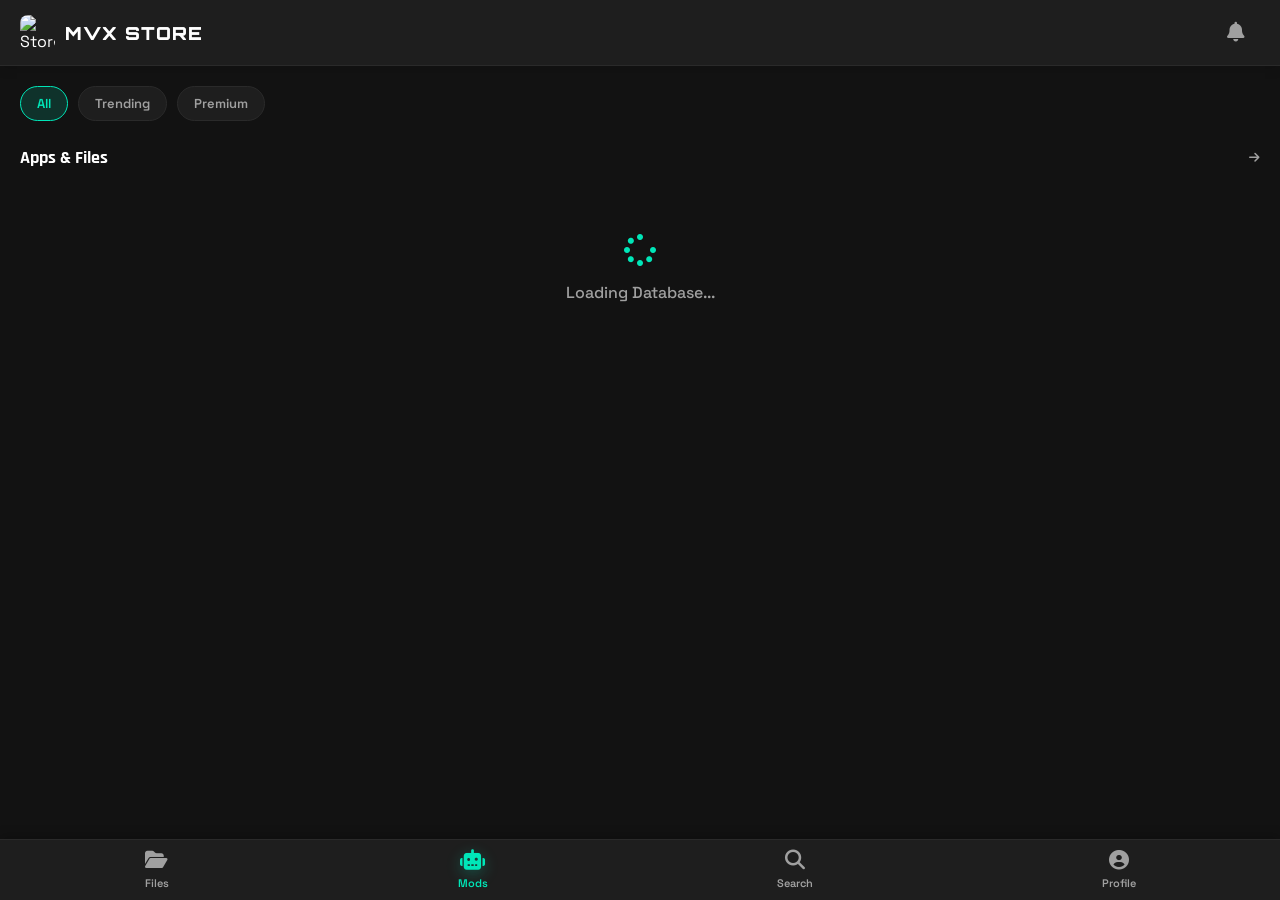
==== index.html @ f1c65c81 "Add files via upload" ====
<!DOCTYPE html>
<html lang="en" data-theme="dark">
<head>
    <meta charset="UTF-8">
    <meta name="viewport" content="width=device-width, initial-scale=1.0, maximum-scale=1.0, user-scalable=no">
    <meta name="theme-color" content="#121212">
    <title>MVX STORE | Play Store Edition V5.6</title>
    
    <link rel="preconnect" href="https://fonts.googleapis.com">
    <link rel="preconnect" href="https://fonts.gstatic.com" crossorigin>
    <link href="https://fonts.googleapis.com/css2?family=Orbitron:wght@500;700;900&family=Rajdhani:wght@500;600;700;800&family=Space+Grotesk:wght@400;500;600;700&display=swap" rel="stylesheet">
    <link rel="stylesheet" href="https://cdnjs.cloudflare.com/ajax/libs/font-awesome/6.4.2/css/all.min.css">
    
    <link rel="stylesheet" href="style.css">
    <style>
        .dashboard-tab {
            transition: all 0.3s ease;
        }
        .dashboard-tab:hover {
            background: rgba(0, 230, 184, 0.05) !important;
        }
        
        /* GMAIL STYLE LOGIN CARD */
        .google-login-card {
            display: flex;
            align-items: center;
            gap: 20px;
            background: var(--bg-surface);
            border: 1px solid var(--border-color);
            padding: 20px;
            border-radius: 16px;
            margin-bottom: 30px;
            cursor: pointer;
            transition: all 0.3s ease;
            box-shadow: 0 4px 15px rgba(0,0,0,0.2);
        }
        .google-login-card:hover {
            border-color: var(--primary);
            box-shadow: 0 5px 20px rgba(0, 230, 184, 0.15);
            transform: translateY(-2px);
        }
        .g-logo-container {
            width: 65px;
            height: 65px;
            background: #ffffff;
            border-radius: 50%;
            display: flex;
            justify-content: center;
            align-items: center;
            box-shadow: 0 4px 10px rgba(0,0,0,0.1);
            flex-shrink: 0;
        }
        .g-text-container {
            flex: 1;
        }
        .g-text-container h2 {
            font-family: 'Orbitron', sans-serif;
            font-size: 24px;
            color: #ffffff;
            margin-bottom: 5px;
            letter-spacing: 1px;
            font-weight: 800;
        }
        .g-text-container p {
            font-size: 13px;
            color: var(--text-secondary);
            font-family: 'Space Grotesk', sans-serif;
            font-weight: 500;
        }
        .g-arrow {
            color: var(--text-secondary);
            font-size: 18px;
            transition: color 0.3s;
        }
        .google-login-card:hover .g-arrow {
            color: var(--primary);
        }
    </style>
</head>
<body>

    <header class="play-top-nav" id="globalHeader">
        <div class="top-brand" onclick="switchTab('mod_app', document.getElementById('defaultTabBtn'))">
            <img src="https://via.placeholder.com/40/121212/00e6b8?text=MVX" alt="Store Logo" class="nav-logo" id="mainStoreLogo">
            <span class="brand-text" id="lblStoreTitle">MVX STORE</span>
        </div>
        <div class="top-actions">
            <div class="noti-icon-box" onclick="openNotificationCenter()">
                <i class="fas fa-bell noti-icon"></i>
                <div class="noti-badge" id="notiAlert"></div>
            </div>
            
            <div id="topAuthArea" style="display: flex; align-items: center;">
                <div id="topLoginBtn" onclick="window.location.href='login.html'" style="color: var(--primary); font-family: 'Orbitron', sans-serif; font-size: 13px; font-weight: 800; cursor: pointer; padding: 6px 12px; border: 1px solid var(--primary); border-radius: 8px; display: none;">LOGIN</div>
                
                <img src="" alt="User Profile" class="top-profile-pic" id="topProfileBtn" 
                     style="display: none;"
                     onclick="openMyUploadsIfAdmin()">
            </div>
        </div>
    </header>

    <main class="play-main-content" id="mainStoreFeed">
        
        <div class="play-categories">
            <button class="cat-chip active" id="btnCatAll" data-filter="all">All</button>
            <button class="cat-chip" id="btnCatTrending" data-filter="trending">Trending</button>
            <button class="cat-chip" id="btnCatPremium" data-filter="premium">Premium</button>
        </div>

        <h2 class="play-section-title" id="feedSectionTitle">Apps & Files <i class="fas fa-arrow-right" style="font-size:12px; color:var(--text-secondary);"></i></h2>
        
        <div class="play-app-grid" id="storeAppGrid">
            <div style="text-align:center; padding: 50px; grid-column: 1/-1;">
                <i class="fas fa-spinner fa-spin" style="font-size:32px; color:var(--primary);"></i>
                <p style="margin-top:15px; color:var(--text-secondary); font-weight:500;" id="lblLoadingStore">Loading Database...</p>
            </div>
        </div>
    </main>

    <main class="play-main-content" id="searchTabContent" style="display: none;">
        <h2 class="play-section-title" id="lblSearchTitle">Search</h2>
        <div style="position: relative; margin-bottom: 25px;">
            <input type="text" id="storeSearchInput" class="play-input" placeholder="Search apps, mods or tags..." style="padding-left: 50px; margin-bottom: 0;">
            <i class="fas fa-search" style="position: absolute; top: 18px; left: 20px; color: var(--text-secondary); font-size: 18px;"></i>
        </div>
        
        <div class="play-app-grid" id="searchResultGrid">
            <div style="text-align: center; padding: 40px; grid-column: 1/-1; color: var(--text-secondary);" id="lblSearchPrompt">
                <i class="fas fa-search-plus" style="font-size: 40px; margin-bottom: 15px; color: var(--border-color);"></i>
                <h3>Type any keyword to search</h3>
            </div>
        </div>
    </main>

    <main class="play-main-content" id="notificationTabContent" style="display: none;">
        <div class="play-section-title">
            <h2 id="lblNotiTitle"><i class="fas fa-bell" style="color: var(--primary);"></i> Notifications</h2>
            <button class="cat-chip" onclick="clearLocalNotifications()" style="padding: 5px 12px; font-size: 11px;" id="btnClearScreen">Clear</button>
        </div>
        <div class="noti-container" id="notificationInboxDisplay">
            <div class="noti-card">
                <div class="noti-header">
                    <span class="noti-title">System Alert</span>
                    <span class="noti-time">Just Now</span>
                </div>
                <p class="noti-msg">Notification box is empty.</p>
            </div>
        </div>
    </main>

    <main class="play-main-content" id="youTabContent" style="display: none;">
        
        <!-- LOGGED IN PROFILE VIEW -->
        <div class="you-header" id="loggedInProfileView" style="display: none; align-items: center; gap: 20px; padding: 20px; background: var(--bg-surface); border-radius: 16px; border: 1px solid var(--border-color); margin-bottom: 30px;">
            <div style="position: relative; display: inline-block; flex-shrink: 0;">
                <img src="" id="youTabAvatar" alt="User Avatar Image" style="width: 75px; height: 75px; border-radius: 50%; object-fit: cover; border: 2px solid var(--primary);">
                <!-- FIXED: Changed camera icon to plus icon -->
                <label for="directAvatarUpload" class="avatar-upload-label">
                    <i class="fas fa-plus" style="font-size: 14px;"></i>
                </label>
                <input type="file" id="directAvatarUpload" accept="image/*" style="display: none;">
            </div>
            <div class="you-info" style="flex: 1; overflow: hidden;">
                <h2 onclick="editUserNamePrompt()" style="cursor: pointer; display: flex; align-items: center; gap: 8px; font-family: 'Orbitron', sans-serif; font-size: 20px; margin-bottom: 4px;" title="Click to edit name">
                    <span id="youTabName" style="white-space: nowrap; overflow: hidden; text-overflow: ellipsis;">Loading...</span> 
                    <i class="fas fa-pen" style="font-size: 12px; color: var(--text-secondary);"></i>
                </h2>
                <p id="youTabEmail" style="font-size: 13px; color: var(--text-dim); font-family: monospace;"></p>
                <p id="directAvatarStatus" style="font-size: 11px; color: var(--warning); margin-top: 4px; display: none; font-weight: bold;"></p>
            </div>
        </div>

        <!-- GMAIL STYLE LOGGED OUT VIEW -->
        <div class="google-login-card" id="loggedOutLoginView" onclick="window.location.href='login.html'">
            <div class="g-logo-container">
                <svg viewBox="0 0 24 24" width="32" height="32" xmlns="http://www.w3.org/2000/svg">
                    <path fill="#4285F4" d="M22.56 12.25c0-.78-.07-1.53-.2-2.25H12v4.26h5.92c-.26 1.37-1.04 2.53-2.21 3.31v2.77h3.57c2.08-1.92 3.28-4.74 3.28-8.09z"/>
                    <path fill="#34A853" d="M12 23c2.97 0 5.46-.98 7.28-2.66l-3.57-2.77c-.98.66-2.23 1.06-3.71 1.06-2.86 0-5.29-1.93-6.16-4.53H2.18v2.84C3.99 20.53 7.7 23 12 23z"/>
                    <path fill="#FBBC05" d="M5.84 14.09c-.22-.66-.35-1.36-.35-2.09s.13-1.43.35-2.09V7.07H2.18C1.43 8.55 1 10.22 1 12s.43 3.45 1.18 4.93l2.85-2.22.81-.62z"/>
                    <path fill="#EA4335" d="M12 5.38c1.62 0 3.06.56 4.21 1.64l3.15-3.15C17.45 2.09 14.97 1 12 1 7.7 1 3.99 3.47 2.18 7.07l3.66 2.84c.87-2.6 3.3-4.53 6.16-4.53z"/>
                </svg>
            </div>
            <div class="g-text-container">
                <h2>LOGIN</h2>
                <p>Sign in to access profile</p>
            </div>
            <i class="fas fa-chevron-right g-arrow"></i>
        </div>

        <!-- REDEEM BOX (Visible for ALL logged-in users) -->
        <div class="redeem-box" id="redeemBoxSection" style="max-width: 350px; margin: 0 auto 25px auto; padding: 15px; border-radius: 12px; display: none;">
            <h4 id="lblClaimTitle" style="font-size: 15px; margin-bottom: 12px;"><i class="fas fa-gift" style="color: var(--primary);"></i> Redeem Code</h4>
            <div style="display: flex; gap: 8px;">
                <input type="text" id="redeemInputCode" class="play-input" placeholder="Enter Code" style="margin-bottom:0; text-transform:uppercase; font-family:monospace; font-size:14px; font-weight:bold; letter-spacing:1px; padding: 10px;">
                <button class="play-btn" style="width: 90px; padding: 10px; font-size: 13px;" onclick="executeRedeemProtocol()" id="btnClaimCode">CLAIM</button>
            </div>
            <p id="redeemStatusMsg" style="font-size:11px; font-weight:600; margin-top:8px; color:var(--primary);"></p>
        </div>

        <div class="you-menu-list">
            
            <!-- ADMIN PANEL -->
            <div class="you-menu-item" id="menuAdminPanelItem" style="display: none;" onclick="window.location.href='admin.html'">
                <i class="fas fa-user-shield" style="color: var(--danger);"></i>
                <span style="color: var(--danger); font-weight: 700;">Admin Panel</span>
                <i class="fas fa-chevron-right arrow"></i>
            </div>

            <!-- PUBLISH APP -->
            <div class="you-menu-item" id="menuPublishItem" onclick="openUploadModal()" style="display: none;">
                <i class="fas fa-cloud-upload-alt" style="color: var(--primary);"></i>
                <span id="lblUploadApp">Upload App</span>
                <i class="fas fa-chevron-right arrow"></i>
            </div>
            
            <div class="you-menu-item" onclick="document.getElementById('languageSelectModal').classList.add('active')">
                <i class="fas fa-language" style="color: #00ff88;"></i>
                <span>Language: <strong id="currentLanguageLabel" style="color: var(--primary);">English</strong></span>
                <i class="fas fa-chevron-right arrow"></i>
            </div>

            <div class="you-menu-item" id="themeToggleBtn">
                <i class="fas fa-paint-brush" style="color: var(--warning);"></i>
                <span>Theme: <strong id="currentThemeLabel" style="color: var(--primary);">Dark Mode</strong></span>
                <i class="fas fa-exchange-alt arrow" style="font-size:14px;"></i>
            </div>
            
            <!-- COIN BALANCE -->
            <div class="you-menu-item" id="menuCoinItem" style="display: none;">
                <i class="fas fa-wallet" style="color: #ffd700;"></i>
                <span id="lblCoinBalance">Coin Balance</span>
                <span style="margin-left:auto; margin-right:15px; font-weight:900; color:#ffd700; font-size:16px;" id="navCoinDisplay">0</span>
            </div>
            
            <!-- SIGN OUT -->
            <div class="you-menu-item" id="menuSignOutItem" style="color: var(--danger); display: none;" onclick="secureLogout()">
                <i class="fas fa-sign-out-alt"></i>
                <span id="lblSignOut">Logout</span>
            </div>
        </div>
    </main>

    <nav class="play-bottom-nav">
        <div class="nav-item" onclick="switchTab('files', this)">
            <i class="fas fa-folder-open"></i>
            <span id="navFiles">Files</span>
        </div>
        <div class="nav-item active" id="defaultTabBtn" onclick="switchTab('mod_app', this)">
            <i class="fas fa-robot"></i>
            <span id="navModApp">Mods</span>
        </div>
        <div class="nav-item" onclick="switchTab('search', this)">
            <i class="fas fa-search"></i>
            <span id="navSearch">Search</span>
        </div>
        <div class="nav-item" onclick="switchTab('you', this)">
            <i class="fas fa-user-circle"></i>
            <span id="navYou">Profile</span>
        </div>
    </nav>

    <div class="modal-overlay" id="languageSelectModal">
        <div class="play-modal">
            <div class="modal-header">
                <h3><i class="fas fa-globe" style="color:var(--primary);"></i> Language</h3>
                <i class="fas fa-times close-modal" onclick="document.getElementById('languageSelectModal').classList.remove('active')"></i>
            </div>
            <div class="modal-body">
                <select id="sysLanguageSelector" class="play-input" onchange="changeSystemLanguage(this.value)">
                    <option value="en">English (Default)</option>
                    <option value="bn">বাংলা (Bengali)</option>
                    <option value="es">Español (Spanish)</option>
                    <option value="hi">हिन्दी (Hindi)</option>
                    <option value="ar">العربية (Arabic)</option>
                </select>
            </div>
        </div>
    </div>

    <!-- MY UPLOADS MODAL -->
    <div class="modal-overlay" id="myUploadsModal">
        <div class="play-modal" style="max-width: 600px; width: 95%;">
            <div class="modal-header">
                <h3><i class="fas fa-cloud-upload-alt" style="color:var(--primary);"></i> My Uploads</h3>
                <i class="fas fa-times close-modal" onclick="document.getElementById('myUploadsModal').classList.remove('active')"></i>
            </div>
            <div class="modal-body" style="padding: 20px; max-height: 60vh; overflow-y: auto;">
                <div id="myUploadsContainer">
                    <div style="text-align:center; padding: 30px; color:var(--text-secondary);">
                        <i class="fas fa-spinner fa-spin" style="font-size:24px; color:var(--primary);"></i>
                        <p style="margin-top:10px;">Loading uploads...</p>
                    </div>
                </div>
            </div>
        </div>
    </div>

    <!-- UPDATE APPLICATION MODAL -->
    <div class="modal-overlay" id="userAppEditModal">
        <div class="play-modal" style="max-width: 550px;">
            <div class="modal-header">
                <h3><i class="fas fa-edit" style="color:var(--warning);"></i> Edit App</h3>
                <i class="fas fa-times close-modal" onclick="closeUserAppEditModal()"></i>
            </div>
            <div class="modal-body">
                <input type="hidden" id="euAppId">
                <input type="hidden" id="euAppStatus">
                
                <label class="modal-label">App Title</label>
                <input type="text" id="euName" class="play-input">
                
                <div style="display:grid; grid-template-columns: 1fr 1fr; gap:15px;">
                    <div>
                        <label class="modal-label">Version</label>
                        <input type="text" id="euVer" class="play-input">
                    </div>
                    <div>
                        <label class="modal-label">Size</label>
                        <input type="text" id="euSize" class="play-input">
                    </div>
                </div>

                <label class="modal-label">Download Link</label>
                <input type="text" id="euMainLink" class="play-input">

                <label class="modal-label">Description</label>
                <textarea id="euDescription" class="play-input" style="min-height:80px; resize:vertical;"></textarea>
                
                <button class="play-btn" style="background:var(--warning); color:#000;" onclick="submitUserAppUpdate()">SAVE</button>
            </div>
        </div>
    </div>

    <script src="https://www.gstatic.com/firebasejs/8.10.1/firebase-app.js"></script>
    <script src="https://www.gstatic.com/firebasejs/8.10.1/firebase-auth.js"></script>
    <script src="https://www.gstatic.com/firebasejs/8.10.1/firebase-database.js"></script>
    
    <script src="firebase-config.js"></script>
    <script src="main.js"></script>
    <script src="store-logic.js"></script>

    <script>
        document.addEventListener('DOMContentLoaded', () => {
            if(typeof firebase !== 'undefined') {
                firebase.auth().onAuthStateChanged((user) => {
                    const loggedInView = document.getElementById('loggedInProfileView');
                    const loggedOutView = document.getElementById('loggedOutLoginView');
                    if (user) {
                        if(loggedInView) loggedInView.style.display = 'flex';
                        if(loggedOutView) loggedOutView.style.display = 'none';
                    } else {
                        if(loggedInView) loggedInView.style.display = 'none';
                        if(loggedOutView) loggedOutView.style.display = 'flex';
                    }
                });
            }
        });

        function switchTab(tabName, element) {
            document.querySelectorAll('.play-bottom-nav .nav-item').forEach(el => el.classList.remove('active'));
            if(element) element.classList.add('active');

            const feedSection = document.getElementById('mainStoreFeed');
            const searchSection = document.getElementById('searchTabContent');
            const notificationSection = document.getElementById('notificationTabContent');
            const youSection = document.getElementById('youTabContent');

            feedSection.style.display = 'none';
            searchSection.style.display = 'none';
            notificationSection.style.display = 'none';
            youSection.style.display = 'none';

            if(tabName === 'files') {
                feedSection.style.display = 'block';
                if(typeof window.loadStoreFeed === 'function') window.loadStoreFeed('all', 'files');
            } else if (tabName === 'mod_app') {
                feedSection.style.display = 'block';
                if(typeof window.loadStoreFeed === 'function') window.loadStoreFeed('all', 'mod_app');
            } else if (tabName === 'search') {
                searchSection.style.display = 'block';
            } else if (tabName === 'you') {
                youSection.style.display = 'block';
            }
        }

        function openNotificationCenter() {
            switchTab('none', null);
            document.querySelectorAll('.play-bottom-nav .nav-item').forEach(el => el.classList.remove('active'));
            document.getElementById('notificationTabContent').style.display = 'block';
            const badge = document.getElementById('notiAlert');
            if(badge) badge.style.display = 'none';
        }

        function openMyUploadsModal() {
            document.getElementById('myUploadsModal').classList.add('active');
            if(typeof window.fetchMyUploadedApps === 'function') window.fetchMyUploadedApps();
        }

        function closeUserAppEditModal() {
            document.getElementById('userAppEditModal').classList.remove('active');
        }
    </script>
</body>
</html>
---- style.css ----
/* ==========================================================================
   MVX STORE V5.6 - MASTER STYLESHEET (NO DESIGN OVERRIDES, ONLY ADDITIONS)
   ========================================================================== */

:root {
    /* DARK THEME (DEFAULT PLAY STORE EDITION) */
    --bg-base: #121212;
    --bg-surface: #1e1e1e;
    --primary: #00e6b8;
    --primary-dim: rgba(0, 230, 184, 0.15);
    --primary-shadow: 0 4px 15px rgba(0, 230, 184, 0.3);
    --text-primary: #ffffff;
    --text-secondary: #a0a0a0;
    --border-color: #2a2a2a;
    --danger: #ff5252;
    --warning: #ffd700;
    --success: #00e676;
    --free-color: #00c853;
    --paid-color: #ff9100;
    
    /* PREMIUM FONTS */
    --font-tech: 'Orbitron', sans-serif;
    --font-header: 'Rajdhani', sans-serif;
    --font-body: 'Space Grotesk', sans-serif;
}

/* LIGHT THEME PROTOCOL (PREMIUM FIXED) */
[data-theme="light"] {
    --bg-base: #f0f2f5;
    --bg-surface: #ffffff;
    --primary: #00b894;
    --primary-dim: rgba(0, 184, 148, 0.1);
    --primary-shadow: 0 4px 15px rgba(0, 184, 148, 0.2);
    --text-primary: #2d3436;
    --text-secondary: #636e72;
    --border-color: #dfe6e9;
    --danger: #d63031;
    --warning: #f39c12;
    --success: #00b894;
    --free-color: #00b894;
    --paid-color: #e17055;
}

* {
    margin: 0;
    padding: 0;
    box-sizing: border-box;
    font-family: var(--font-body);
    -webkit-tap-highlight-color: transparent;
}

body {
    background-color: var(--bg-base);
    color: var(--text-primary);
    padding-bottom: 70px;
    overflow-x: hidden;
}

/* ==================== 1. TOP HEADER NAVIGATION ==================== */
.play-top-nav {
    display: flex;
    justify-content: space-between;
    align-items: center;
    padding: 15px 20px;
    background: var(--bg-surface);
    border-bottom: 1px solid var(--border-color);
    position: sticky;
    top: 0;
    z-index: 100;
    box-shadow: 0 4px 10px rgba(0,0,0,0.1);
}
.top-brand {
    display: flex;
    align-items: center;
    gap: 10px;
    cursor: pointer;
}
.nav-logo {
    width: 35px;
    height: 35px;
    border-radius: 8px;
    object-fit: cover;
}
.brand-text {
    font-family: var(--font-tech);
    font-size: 18px;
    font-weight: 900;
    color: var(--text-primary);
    letter-spacing: 1px;
}
.top-actions {
    display: flex;
    align-items: center;
    gap: 15px;
}
.noti-icon-box {
    position: relative;
    cursor: pointer;
}
.noti-icon {
    font-size: 20px;
    color: var(--text-secondary);
    transition: color 0.2s;
}
.noti-icon:hover { color: var(--primary); }
.noti-badge {
    position: absolute;
    top: -2px;
    right: -2px;
    width: 10px;
    height: 10px;
    background: var(--danger);
    border-radius: 50%;
    display: none;
}
.top-profile-pic {
    width: 35px;
    height: 35px;
    border-radius: 50%;
    object-fit: cover;
    border: 2px solid var(--primary);
    cursor: pointer;
    transition: transform 0.2s;
}
.top-profile-pic:active {
    transform: scale(0.9);
}

/* ==================== 2. MAIN LAYOUT & CATEGORIES ==================== */
.play-main-content {
    padding: 20px;
    animation: fadeIn 0.4s ease-out;
}
@keyframes fadeIn {
    from { opacity: 0; transform: translateY(10px); }
    to { opacity: 1; transform: translateY(0); }
}

.play-categories {
    display: flex;
    gap: 10px;
    overflow-x: auto;
    padding-bottom: 10px;
    margin-bottom: 15px;
}
.play-categories::-webkit-scrollbar { display: none; }
.cat-chip {
    background: var(--bg-surface);
    border: 1px solid var(--border-color);
    color: var(--text-secondary);
    padding: 8px 16px;
    border-radius: 20px;
    font-size: 13px;
    font-weight: 600;
    cursor: pointer;
    white-space: nowrap;
    transition: all 0.3s;
}
.cat-chip.active {
    background: var(--primary-dim);
    color: var(--primary);
    border-color: var(--primary);
}

.play-section-title {
    font-family: var(--font-header);
    font-size: 18px;
    font-weight: 700;
    color: var(--text-primary);
    margin-bottom: 15px;
    display: flex;
    justify-content: space-between;
    align-items: center;
}

/* ==================== 3. APP CARDS (LIST VIEW) ==================== */
.play-app-grid {
    display: grid;
    grid-template-columns: 1fr;
    gap: 15px;
}
.app-card {
    background: var(--bg-surface);
    border: 1px solid var(--border-color);
    border-radius: 16px;
    padding: 15px;
    display: flex;
    align-items: center;
    gap: 15px;
    position: relative;
    cursor: pointer;
    transition: transform 0.2s, border-color 0.2s;
}
.app-card:hover {
    border-color: var(--primary);
    transform: translateY(-2px);
}
.app-icon-large {
    width: 65px;
    height: 65px;
    border-radius: 14px;
    object-fit: cover;
    border: 1px solid var(--border-color);
    flex-shrink: 0;
}
.app-info-list {
    flex: 1;
    display: flex;
    flex-direction: column;
    justify-content: center;
}
.app-title-list {
    font-family: var(--font-header);
    font-size: 17px;
    font-weight: 700;
    color: var(--text-primary);
    margin-bottom: 4px;
    white-space: normal;
    overflow: visible;
    text-overflow: unset;
    line-height: 1.3;
}
.app-dev-list {
    font-size: 12px;
    color: var(--text-secondary);
    margin-bottom: 6px;
}
.app-meta-list {
    font-size: 11px;
    color: var(--text-secondary);
    display: flex;
    gap: 15px;
    font-weight: 600;
}
.badge {
    position: absolute;
    top: -10px;
    right: 15px;
    padding: 4px 10px;
    border-radius: 6px;
    font-size: 10px;
    font-weight: 800;
    letter-spacing: 0.5px;
    box-shadow: 0 4px 10px rgba(0,0,0,0.3);
}
.badge-free { background: var(--free-color); color: #000; }
.badge-paid { background: var(--paid-color); color: #000; }

/* ==================== 4. BOTTOM NAVIGATION ==================== */
.play-bottom-nav {
    position: fixed;
    bottom: 0;
    left: 0;
    width: 100%;
    background: var(--bg-surface);
    border-top: 1px solid var(--border-color);
    display: flex;
    justify-content: space-around;
    padding: 10px 0;
    z-index: 100;
    box-shadow: 0 -4px 10px rgba(0,0,0,0.2);
}
.nav-item {
    display: flex;
    flex-direction: column;
    align-items: center;
    gap: 4px;
    color: var(--text-secondary);
    font-size: 11px;
    font-weight: 600;
    cursor: pointer;
    transition: color 0.3s;
}
.nav-item i { font-size: 20px; margin-bottom: 2px; }
.nav-item.active { color: var(--primary); }
.nav-item.active i { text-shadow: var(--primary-shadow); }

/* ==================== 5. FORMS, INPUTS & BUTTONS ==================== */
.play-input {
    width: 100%;
    background: rgba(0, 0, 0, 0.2);
    border: 1px solid var(--border-color);
    color: var(--text-primary);
    padding: 14px 15px;
    border-radius: 12px;
    font-size: 14px;
    outline: none;
    transition: border-color 0.3s;
    margin-bottom: 15px;
}
.play-input:focus { border-color: var(--primary); }
.modal-label {
    display: block;
    font-size: 12px;
    color: var(--text-secondary);
    margin-bottom: 6px;
    font-weight: 600;
}
.play-btn {
    width: 100%;
    background: var(--primary);
    color: #000;
    border: none;
    padding: 15px;
    border-radius: 12px;
    font-family: var(--font-header);
    font-size: 16px;
    font-weight: 800;
    letter-spacing: 1px;
    cursor: pointer;
    transition: transform 0.2s, box-shadow 0.2s;
}
.play-btn:active { transform: scale(0.98); }

/* ==================== 6. MODALS & POPUPS ==================== */
.modal-overlay {
    position: fixed;
    top: 0;
    left: 0;
    width: 100%;
    height: 100%;
    background: rgba(0, 0, 0, 0.8);
    backdrop-filter: blur(5px);
    display: flex;
    justify-content: center;
    align-items: center;
    z-index: 2000;
    opacity: 0;
    visibility: hidden;
    transition: all 0.3s ease;
}
.modal-overlay.active { opacity: 1; visibility: visible; }
.play-modal {
    background: var(--bg-surface);
    width: 90%;
    max-width: 400px;
    border-radius: 20px;
    border: 1px solid var(--border-color);
    box-shadow: 0 10px 40px rgba(0,0,0,0.5);
    transform: scale(0.9);
    transition: transform 0.3s cubic-bezier(0.4, 0, 0.2, 1);
    max-height: 90vh;
    overflow-y: auto;
}
.modal-overlay.active .play-modal { transform: scale(1); }
.modal-header {
    padding: 20px;
    border-bottom: 1px solid var(--border-color);
    display: flex;
    justify-content: space-between;
    align-items: center;
    position: sticky;
    top: 0;
    background: var(--bg-surface);
    z-index: 10;
}
.modal-header h3 { font-family: var(--font-header); font-size: 18px; display:flex; align-items:center; gap:8px; }
.close-modal { font-size: 22px; color: var(--text-secondary); cursor: pointer; transition: color 0.2s; }
.close-modal:hover { color: var(--danger); }
.modal-body { padding: 20px; }

/* ==================== 7. TAGS SYSTEM ==================== */
.tags-container {
    display: flex;
    flex-wrap: wrap;
    gap: 8px;
    background: rgba(0,0,0,0.2);
    border: 1px solid var(--border-color);
    padding: 10px;
    border-radius: 12px;
    margin-bottom: 15px;
    min-height: 50px;
}
.tag-chip {
    background: var(--primary-dim);
    color: var(--primary);
    border: 1px solid var(--primary);
    padding: 4px 10px;
    border-radius: 6px;
    font-size: 11px;
    display: flex;
    align-items: center;
    gap: 5px;
}
.tag-chip i { cursor: pointer; }
.tag-input-field {
    border: none;
    background: transparent;
    color: var(--text-primary);
    outline: none;
    flex: 1;
    min-width: 100px;
    font-size: 13px;
}

/* ==================== 8. PROFILE & SETTINGS TAB ==================== */
.you-header {
    display: flex;
    align-items: center;
    gap: 20px;
    margin-bottom: 30px;
    padding: 20px;
    background: var(--bg-surface);
    border-radius: 16px;
    border: 1px solid var(--border-color);
}
.you-header img {
    width: 70px;
    height: 70px;
    border-radius: 50%;
    object-fit: cover;
    border: 2px solid var(--primary);
}
.you-info h2 { font-family: var(--font-header); font-size: 22px; margin-bottom: 2px; }
.you-info p { font-size: 13px; color: var(--text-secondary); margin-bottom: 8px; }
.follow-stats { display: flex; gap: 15px; font-size: 12px; color: var(--primary); font-weight: 600; }

.you-menu-list {
    background: var(--bg-surface);
    border-radius: 16px;
    border: 1px solid var(--border-color);
    overflow: hidden;
}
.you-menu-item {
    display: flex;
    align-items: center;
    padding: 18px 20px;
    border-bottom: 1px solid var(--border-color);
    cursor: pointer;
    transition: background 0.2s;
    font-weight: 600;
    font-size: 14px;
}
.you-menu-item:hover { background: rgba(0,0,0,0.05); }
.you-menu-item:last-child { border-bottom: none; }
.you-menu-item i:first-child { width: 30px; font-size: 18px; text-align: center; margin-right: 10px; }
.you-menu-item .arrow { margin-left: auto; color: var(--text-secondary); font-size: 12px; }

/* ==================== 9. NOTIFICATIONS ==================== */
.noti-container { display: flex; flex-direction: column; gap: 12px; }
.noti-card {
    background: var(--bg-surface);
    border-left: 3px solid var(--primary);
    padding: 15px;
    border-radius: 10px;
    border-top: 1px solid var(--border-color);
    border-right: 1px solid var(--border-color);
    border-bottom: 1px solid var(--border-color);
}
.system-alert { border-left-color: var(--danger); }
.noti-header { display: flex; justify-content: space-between; margin-bottom: 8px; }
.noti-title { font-weight: 700; font-size: 14px; color: var(--text-primary); }
.noti-time { font-size: 10px; color: var(--text-secondary); }
.noti-msg { font-size: 12px; color: var(--text-secondary); line-height: 1.5; }

/* ==================== 10. GALLERY & SCREENSHOTS ==================== */
.screenshot-preview-container {
    display: flex; gap: 10px; overflow-x: auto; padding-bottom: 5px; margin-bottom: 10px;
}
.sc-preview-thumb { width: 60px; height: 100px; object-fit: cover; border-radius: 8px; border: 1px solid var(--primary); }

.screenshot-gallery { display: flex; gap: 15px; overflow-x: auto; padding-bottom: 15px; margin-bottom: 25px; }
.screenshot-gallery::-webkit-scrollbar { display: none; }
.screenshot-img {
    width: 140px; height: 250px; object-fit: cover; border-radius: 12px;
    border: 1px solid var(--border-color); cursor: pointer; transition: transform 0.2s; flex-shrink: 0;
}
.screenshot-img:hover { transform: scale(1.02); border-color: var(--primary); }

/* ==================== 11. DETAILS PAGE DROPDOWN ==================== */
.three-dot-container { position: relative; }
.three-dot-btn { background: none; border: none; color: var(--text-primary); font-size: 20px; cursor: pointer; padding: 10px; }
.dropdown-menu {
    position: absolute; right: 0; top: 100%; background: var(--bg-surface);
    border: 1px solid var(--border-color); border-radius: 10px; width: 160px;
    box-shadow: 0 5px 15px rgba(0,0,0,0.5); display: none; z-index: 50; overflow: hidden;
}
.dropdown-menu.show { display: block; animation: fadeIn 0.2s; }
.dropdown-item {
    padding: 12px 15px; font-size: 13px; color: var(--text-primary);
    cursor: pointer; display: flex; align-items: center; gap: 10px; font-weight: 600;
}
.dropdown-item:hover { background: rgba(0,0,0,0.05); }
.dropdown-item.report-btn { color: var(--danger); border-top: 1px solid var(--border-color); }

/* ==================== 12. RATING DISTRIBUTION & INTERACTIVE STARS ==================== */
.rating-interactive { cursor: pointer; transition: color 0.2s; }
.rating-interactive:hover { color: var(--primary); }

.rating-details-wrapper {
    background: var(--bg-surface);
    border: 1px solid var(--border-color);
    padding: 20px;
    border-radius: 16px;
    margin-top: -10px;
    margin-bottom: 25px;
    display: none; 
    animation: fadeIn 0.3s ease-out;
}
.rating-row { display: flex; align-items: center; gap: 12px; margin-bottom: 10px; }
.rating-row:last-child { margin-bottom: 0; }
.rating-star-lbl { font-size: 13px; color: var(--text-secondary); width: 45px; display: flex; align-items: center; gap: 5px; font-weight: 700; }
.rating-bar-bg { flex: 1; height: 10px; background: rgba(0, 0, 0, 0.05); border-radius: 10px; overflow: hidden; }
.rating-bar-fill { height: 100%; background: var(--primary); border-radius: 10px; transition: width 0.5s ease-out; }

.user-rating-input-zone {
    background: var(--bg-surface);
    border: 1px solid var(--border-color);
    padding: 20px;
    border-radius: 16px;
    margin-bottom: 25px;
    text-align: center;
}
.user-rating-input-zone h4 {
    font-family: var(--font-header);
    margin-bottom: 15px;
    font-size: 18px;
    color: var(--text-primary);
}
.rating-stars-input-container {
    display: flex;
    justify-content: center;
    gap: 10px;
    font-size: 30px;
    color: rgba(0,0,0,0.1);
    cursor: pointer;
}
.rating-stars-input-container i { transition: color 0.2s, transform 0.2s; }
.rating-stars-input-container i:hover { transform: scale(1.2); }
.rating-stars-input-container i.active { color: var(--warning); text-shadow: 0 0 10px rgba(255,215,0,0.4); }
.rating-confirm-btn {
    background: var(--primary);
    color: #000;
    border: none;
    padding: 10px 25px;
    border-radius: 10px;
    font-family: var(--font-header);
    font-weight: 800;
    font-size: 15px;
    margin-top: 20px;
    cursor: pointer;
    display: none;
    transition: transform 0.2s;
}
.rating-confirm-btn:active { transform: scale(0.95); }

/* ==================== 13. V5.6 PROFILE ENHANCEMENTS & NOTIFICATION EXTRAS ==================== */
.profile-edit-name {
    cursor: pointer;
    display: flex;
    align-items: center;
    gap: 8px;
    transition: color 0.2s;
}
.profile-edit-name:hover {
    color: var(--primary);
}
.avatar-upload-label {
    position: absolute;
    bottom: 0;
    right: -5px;
    background: var(--bg-surface);
    border: 2px solid var(--border-color);
    border-radius: 50%;
    width: 28px;
    height: 28px;
    display: flex;
    justify-content: center;
    align-items: center;
    cursor: pointer;
    color: var(--primary);
    box-shadow: 0 2px 10px rgba(0,0,0,0.5);
    transition: all 0.3s;
}
.avatar-upload-label:hover {
    background: var(--primary);
    color: #000;
    transform: scale(1.1);
}

/* --- ADDED FOR NEW UPLOAD PLUS BUTTON & LINK BUTTON --- */
.upload-plus-box {
    width: 70px;
    height: 70px;
    border-radius: 12px;
    border: 2px dashed var(--border-color);
    display: flex;
    justify-content: center;
    align-items: center;
    cursor: pointer;
    font-size: 24px;
    color: var(--text-secondary);
    background: rgba(0,0,0,0.02);
    transition: 0.3s;
}
.upload-plus-box:hover {
    border-color: var(--primary);
    color: var(--primary);
    background: var(--primary-dim);
}

.add-link-btn {
    background: transparent;
    color: var(--primary);
    border: 1px dashed var(--primary);
    padding: 10px 15px;
    border-radius: 8px;
    font-size: 12px;
    font-weight: 600;
    cursor: pointer;
    display: inline-flex;
    align-items: center;
    justify-content: center;
    gap: 6px;
    transition: 0.3s;
    width: 100%;
}
.add-link-btn:hover {
    background: var(--primary-dim);
}

/* --- ADDED FOR NOTIFICATION APP UI --- */
.noti-app-preview {
    display: flex;
    align-items: center;
    gap: 12px;
    margin-top: 10px;
    padding: 10px;
    background: rgba(0,0,0,0.05);
    border-radius: 8px;
    border: 1px solid var(--border-color);
}
.noti-app-logo {
    width: 40px;
    height: 40px;
    border-radius: 8px;
    object-fit: cover;
    border: 1px solid var(--border-color);
}
.noti-action-btn {
    background: var(--primary);
    color: #000;
    padding: 6px 15px;
    border-radius: 6px;
    font-size: 11px;
    font-weight: 700;
    text-decoration: none;
    display: inline-block;
    margin-top: 10px;
    transition: 0.2s;
}
.noti-action-btn:hover {
    transform: scale(0.97);
    opacity: 0.9;
}
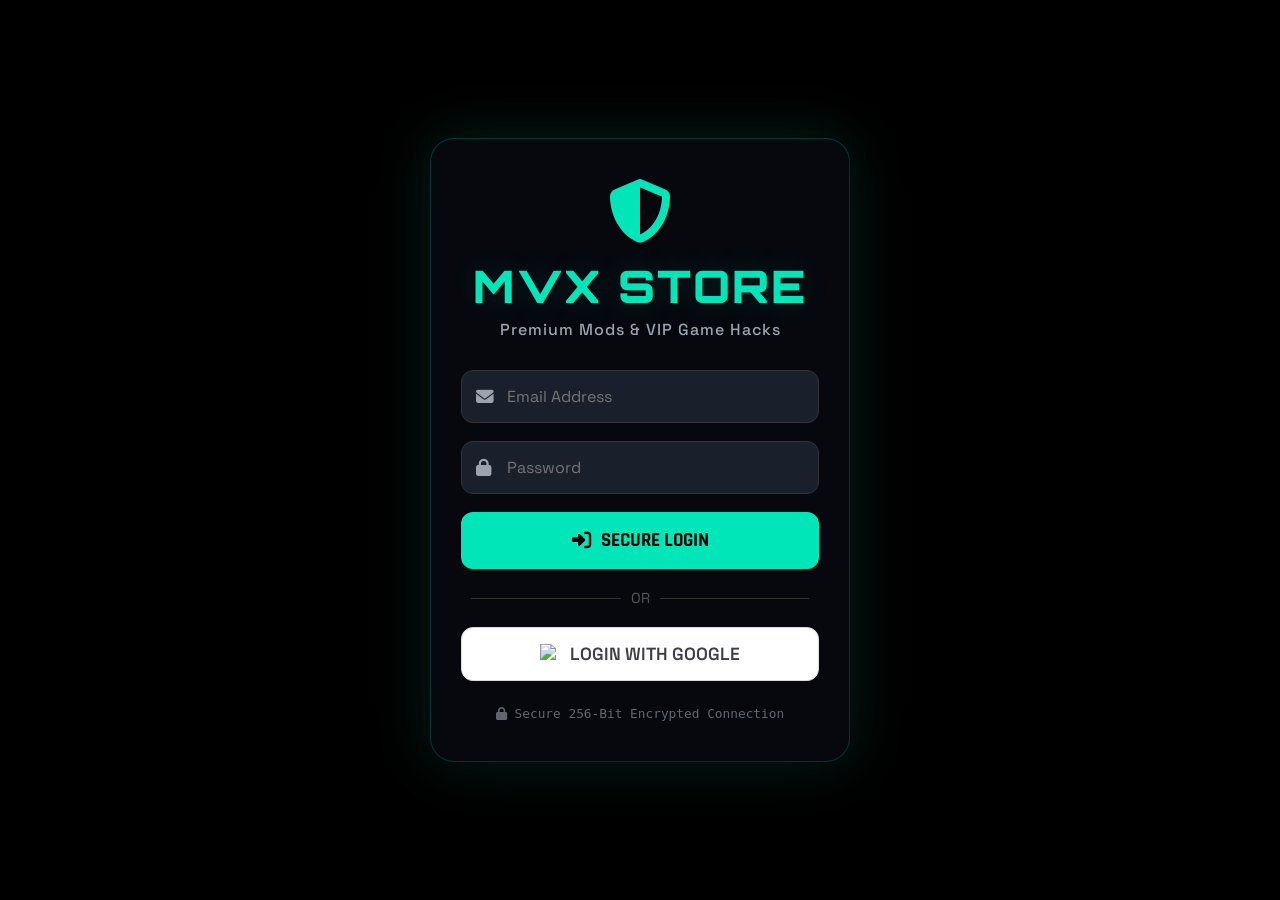
==== commit 226fec04: "Add files via upload" ====
--- a/index.html
+++ b/index.html
@@ -1,405 +1,1410 @@
 <!DOCTYPE html>
-<html lang="en" data-theme="dark">
+<html lang="en">
 <head>
     <meta charset="UTF-8">
     <meta name="viewport" content="width=device-width, initial-scale=1.0, maximum-scale=1.0, user-scalable=no">
-    <meta name="theme-color" content="#121212">
-    <title>MVX STORE | Play Store Edition V5.6</title>
+    <meta name="theme-color" content="#00e6b8">
+    <title>MVX STORE | Premium Mods & VIP Game Hacks</title>
     
-    <link rel="preconnect" href="https://fonts.googleapis.com">
-    <link rel="preconnect" href="https://fonts.gstatic.com" crossorigin>
-    <link href="https://fonts.googleapis.com/css2?family=Orbitron:wght@500;700;900&family=Rajdhani:wght@500;600;700;800&family=Space+Grotesk:wght@400;500;600;700&display=swap" rel="stylesheet">
+    <link href="https://fonts.googleapis.com/css2?family=Orbitron:wght@500;700;900&family=Rajdhani:wght@500;600;700&family=Space+Grotesk:wght@400;500;600;700&display=swap" rel="stylesheet">
     <link rel="stylesheet" href="https://cdnjs.cloudflare.com/ajax/libs/font-awesome/6.4.2/css/all.min.css">
     
-    <link rel="stylesheet" href="style.css">
     <style>
-        .dashboard-tab {
-            transition: all 0.3s ease;
-        }
-        .dashboard-tab:hover {
-            background: rgba(0, 230, 184, 0.05) !important;
-        }
+        * { margin: 0; padding: 0; box-sizing: border-box; -webkit-tap-highlight-color: transparent; }
         
-        /* GMAIL STYLE LOGIN CARD */
-        .google-login-card {
+        :root {
+            --primary: #00e6b8; --primary-dim: rgba(0, 230, 184, 0.15);
+            --gold: #ffd700; --gold-dim: rgba(255, 215, 0, 0.15);
+            --danger: #ff003c; --danger-dim: rgba(255, 0, 60, 0.15);
+            --bg-void: #000000; --bg-card: #0c101a; --bg-input: #1a1f2c;
+            --text-primary: #ffffff; --text-muted: #9ca3af;
+            --glass-bg: rgba(8, 11, 18, 0.8); --glass-border: 1px solid rgba(0, 230, 184, 0.2);
+            --font-head: 'Rajdhani', sans-serif; --font-body: 'Space Grotesk', sans-serif;
+        }
+
+        body { background: var(--bg-void); color: var(--text-primary); font-family: var(--font-body); min-height: 100vh; overflow-x: hidden; }
+
+        /* Background Effects */
+        .grid-overlay { position: fixed; top: 0; left: 0; width: 100%; height: 100%; background-image: linear-gradient(rgba(0, 230, 184, 0.03) 1px, transparent 1px), linear-gradient(90deg, rgba(0, 230, 184, 0.03) 1px, transparent 1px); background-size: 50px 50px; pointer-events: none; z-index: -1; animation: gridShift 15s linear infinite; }
+        .glow-orb { position: fixed; width: 60vmax; height: 60vmax; border-radius: 50%; background: radial-gradient(circle at center, rgba(0, 230, 184, 0.1) 0%, transparent 70%); filter: blur(50px); pointer-events: none; z-index: -1; top: -20vmax; left: -20vmax; animation: orbFloat 20s ease-in-out infinite alternate; }
+        @keyframes gridShift { 0% { background-position: 0 0; } 100% { background-position: 50px 50px; } }
+        @keyframes orbFloat { 0% { transform: translate(0,0) scale(1); } 100% { transform: translate(10%,10%) scale(1.2); } }
+
+        /* ================================================================
+           🔐 LOGIN OVERLAY
+           ================================================================ */
+        #loginOverlay {
+            position: fixed;
+            top: 0;
+            left: 0;
+            width: 100%;
+            height: 100%;
+            background: var(--bg-void);
+            z-index: 99999;
             display: flex;
             align-items: center;
-            gap: 20px;
-            background: var(--bg-surface);
-            border: 1px solid var(--border-color);
+            justify-content: center;
+            flex-direction: column;
             padding: 20px;
-            border-radius: 16px;
+            backdrop-filter: blur(10px);
+            transition: opacity 0.6s ease, visibility 0.6s ease;
+        }
+        #loginOverlay.hidden {
+            opacity: 0;
+            visibility: hidden;
+            pointer-events: none;
+        }
+
+        .login-overlay-box {
+            text-align: center;
+            max-width: 420px;
+            width: 100%;
+            padding: 40px 30px;
+            background: var(--glass-bg);
+            backdrop-filter: blur(20px);
+            border: var(--glass-border);
+            border-radius: 24px;
+            box-shadow: 0 0 60px var(--primary-dim);
+            animation: fadeInUp 0.6s ease;
+        }
+        @keyframes fadeInUp {
+            from { opacity: 0; transform: translateY(40px) scale(0.95); }
+            to { opacity: 1; transform: translateY(0) scale(1); }
+        }
+
+        .login-overlay-logo {
+            font-family: 'Orbitron', sans-serif;
+            font-size: 2.8rem;
+            font-weight: 900;
+            color: var(--primary);
+            text-shadow: 0 0 30px var(--primary-dim);
+            margin-bottom: 5px;
+            letter-spacing: 2px;
+        }
+        .login-overlay-sub {
+            color: var(--text-muted);
+            font-size: 1rem;
             margin-bottom: 30px;
+            font-weight: 500;
+            letter-spacing: 1px;
+        }
+
+        .login-overlay-icon {
+            font-size: 4rem;
+            color: var(--primary);
+            margin-bottom: 15px;
+            display: block;
+            animation: pulseGlow 2s infinite;
+        }
+        @keyframes pulseGlow {
+            0%, 100% { text-shadow: 0 0 20px var(--primary-dim); transform: scale(1); }
+            50% { text-shadow: 0 0 50px var(--primary); transform: scale(1.05); }
+        }
+
+        .login-input-group {
+            margin-bottom: 18px;
+            text-align: left;
+            position: relative;
+        }
+        .login-input-group i {
+            position: absolute;
+            top: 50%;
+            left: 15px;
+            transform: translateY(-50%);
+            color: var(--text-muted);
+            font-size: 1.1rem;
+        }
+        .login-input-group input {
+            width: 100%;
+            padding: 15px 15px 15px 45px;
+            background: var(--bg-input);
+            border: 1px solid #333;
+            border-radius: 12px;
+            color: #fff;
+            font-family: var(--font-body);
+            font-size: 1rem;
+            outline: none;
+            transition: 0.3s;
+        }
+        .login-input-group input:focus {
+            border-color: var(--primary);
+            box-shadow: 0 0 15px var(--primary-dim);
+        }
+
+        .login-overlay-btn {
+            width: 100%;
+            padding: 16px;
+            background: var(--primary);
+            color: #000;
+            border: none;
+            border-radius: 12px;
+            font-family: var(--font-head);
+            font-size: 1.2rem;
+            font-weight: 700;
             cursor: pointer;
-            transition: all 0.3s ease;
-            box-shadow: 0 4px 15px rgba(0,0,0,0.2);
-        }
-        .google-login-card:hover {
-            border-color: var(--primary);
-            box-shadow: 0 5px 20px rgba(0, 230, 184, 0.15);
+            transition: 0.3s;
+            display: flex;
+            align-items: center;
+            justify-content: center;
+            gap: 10px;
+            margin-top: 5px;
+        }
+        .login-overlay-btn:hover {
+            box-shadow: 0 0 30px var(--primary);
             transform: translateY(-2px);
         }
-        .g-logo-container {
+
+        .login-overlay-divider {
+            display: flex;
+            align-items: center;
+            margin: 20px 0;
+            color: #555;
+            font-size: 0.9rem;
+        }
+        .login-overlay-divider::before,
+        .login-overlay-divider::after {
+            content: '';
+            flex: 1;
+            height: 1px;
+            background: #333;
+            margin: 0 10px;
+        }
+
+        .login-google-btn {
+            width: 100%;
+            padding: 15px;
+            background: #ffffff;
+            color: #3c4043;
+            border: 1px solid #dadce0;
+            border-radius: 12px;
+            font-family: var(--font-body);
+            font-size: 1.1rem;
+            font-weight: 600;
+            cursor: pointer;
+            transition: 0.3s;
+            display: flex;
+            align-items: center;
+            justify-content: center;
+            gap: 10px;
+        }
+        .login-google-btn:hover {
+            background: #f8f9fa;
+            transform: translateY(-2px);
+            box-shadow: 0 4px 10px rgba(255,255,255,0.1);
+        }
+        .google-icon {
+            width: 20px;
+            height: 20px;
+        }
+
+        .login-overlay-footer {
+            margin-top: 25px;
+            font-size: 0.8rem;
+            color: var(--text-muted);
+            opacity: 0.6;
+            font-family: 'Share Tech Mono', monospace;
+        }
+
+        .login-error-msg {
+            color: var(--danger);
+            font-size: 0.85rem;
+            margin-top: 10px;
+            display: none;
+            font-weight: 600;
+        }
+
+        /* Header */
+        .header { position: sticky; top: 0; background: var(--glass-bg); backdrop-filter: blur(10px); border-bottom: var(--glass-border); height: 70px; display: flex; align-items: center; justify-content: space-between; padding: 0 20px; z-index: 100; }
+        .header-left { display: flex; align-items: center; gap: 15px; }
+        .menu-btn, .search-btn { font-size: 1.5rem; color: var(--text-primary); cursor: pointer; background: none; border: none; }
+        .brand { font-family: 'Orbitron', sans-serif; font-size: 1.5rem; font-weight: 700; color: var(--primary); }
+        
+        /* Sidebar */
+        .sidebar { position: fixed; top: 0; left: -300px; width: 300px; height: 100%; background: #080b12; border-right: var(--glass-border); z-index: 1000; transition: 0.3s; padding: 20px; overflow-y: auto; }
+        .sidebar.active { left: 0; }
+        .overlay { position: fixed; top: 0; left: 0; width: 100%; height: 100%; background: rgba(0,0,0,0.8); z-index: 999; display: none; }
+        .overlay.active { display: block; }
+        .close-btn { position: absolute; top: 20px; right: 20px; font-size: 1.5rem; color: var(--text-muted); cursor: pointer; }
+        
+        .sidebar-logo { text-align: center; margin-bottom: 30px; margin-top: 20px; font-family: 'Orbitron', sans-serif; font-size: 1.5rem; color: var(--primary); }
+        .sidebar-menu a { display: flex; align-items: center; gap: 15px; padding: 15px; color: var(--text-primary); text-decoration: none; border-radius: 8px; margin-bottom: 10px; transition: 0.3s; cursor: pointer; font-weight: 600; font-family: var(--font-head); font-size: 1.1rem;}
+        .sidebar-menu a:hover { background: var(--bg-input); color: var(--primary); }
+        
+        .login-redirect-btn { width: 100%; padding: 15px; background: var(--primary); color: #000; border: none; border-radius: 8px; font-family: var(--font-head); font-size: 1.1rem; font-weight: 700; cursor: pointer; margin-top: 20px; display: flex; align-items: center; justify-content: center; gap: 10px; transition: 0.3s;}
+        .login-redirect-btn:hover { box-shadow: 0 0 15px var(--primary-dim); }
+
+        /* Main Nav Tabs - সরিয়ে ফেলা হয়েছে */
+        .main-tabs { display: none; }
+        .sub-categories { display: none; }
+
+        /* Search Bar */
+        .search-container { padding: 15px 20px; display: none; }
+        .search-box { width: 100%; background: var(--bg-input); border: var(--glass-border); border-radius: 8px; padding: 12px 15px; color: #fff; font-size: 1rem; outline: none; }
+
+        /* Feed System (App Cards) */
+        .feed-container { max-width: 800px; margin: 0 auto; padding: 20px; padding-bottom: 100px; display: flex; flex-direction: column; gap: 30px; }
+        .yt-card { display: flex; flex-direction: column; cursor: pointer; transition: 0.3s; position: relative; }
+        .yt-card:hover { transform: translateY(-5px); }
+        .yt-banner-wrapper { position: relative; width: 100%; aspect-ratio: 16/9; border-radius: 12px; overflow: hidden; background: var(--bg-input); border: var(--glass-border); }
+        .yt-banner { width: 100%; height: 100%; object-fit: cover; transition: 0.3s; }
+        .yt-card:hover .yt-banner { transform: scale(1.05); }
+        
+        /* ========== BAN BADGE (লাল) ========== */
+        .ban-badge {
+            position: absolute;
+            top: 10px;
+            left: 10px;
+            background: var(--danger);
+            color: #fff;
+            padding: 5px 14px;
+            border-radius: 5px;
+            font-size: 0.8rem;
+            font-family: var(--font-head);
+            font-weight: 700;
+            text-transform: uppercase;
+            letter-spacing: 1px;
+            box-shadow: 0 0 20px var(--danger-dim);
+            z-index: 2;
+            animation: banPulse 2s infinite;
+        }
+        @keyframes banPulse {
+            0%, 100% { box-shadow: 0 0 10px var(--danger-dim); }
+            50% { box-shadow: 0 0 30px var(--danger); }
+        }
+
+        .noban-badge {
+            position: absolute;
+            top: 10px;
+            left: 10px;
+            background: var(--primary);
+            color: #000;
+            padding: 5px 14px;
+            border-radius: 5px;
+            font-size: 0.8rem;
+            font-family: var(--font-head);
+            font-weight: 700;
+            text-transform: uppercase;
+            letter-spacing: 1px;
+            box-shadow: 0 0 20px var(--primary-dim);
+            z-index: 2;
+        }
+
+        .type-badge {
+            position: absolute;
+            top: 10px;
+            right: 10px;
+            padding: 5px 12px;
+            border-radius: 5px;
+            font-size: 0.8rem;
+            font-weight: 700;
+            text-transform: uppercase;
+            letter-spacing: 1px;
+            z-index: 2;
+        }
+        .type-badge.Free { background: var(--primary); color: #000; }
+        .type-badge.Premium { background: var(--gold); color: #000; }
+        .type-badge.Paid { background: var(--danger); color: #fff; }
+
+        .badge-update { position: absolute; top: 10px; left: 10px; background: var(--danger); color: #fff; padding: 5px 12px; border-radius: 5px; font-size: 0.8rem; font-family: var(--font-head); font-weight: bold; text-transform: uppercase; letter-spacing: 1px; box-shadow: 0 0 10px var(--danger-dim); z-index: 2; }
+
+        .yt-info { display: flex; gap: 15px; margin-top: 15px; align-items: flex-start; }
+        .yt-logo { width: 45px; height: 45px; border-radius: 50%; object-fit: cover; background: var(--bg-input); border: 1px solid #333; }
+        .yt-text { flex: 1; }
+        .yt-title { font-size: 1.1rem; font-weight: 600; margin-bottom: 5px; color: var(--text-primary); display: -webkit-box; -webkit-line-clamp: 2; -webkit-box-orient: vertical; overflow: hidden; }
+        .yt-meta { font-size: 0.85rem; color: var(--text-muted); font-weight: 500; }
+
+        .empty-state { text-align: center; padding: 50px 20px; color: var(--text-muted); }
+        .empty-state i { font-size: 4rem; margin-bottom: 20px; opacity: 0.5; }
+
+        /* Load More */
+        .load-more-container { text-align: center; margin: 20px 0 50px; width: 100%; display: none; }
+        .btn-load-more { background: var(--bg-input); border: 1px solid var(--primary); color: var(--primary); padding: 12px 30px; border-radius: 8px; font-family: var(--font-head); font-size: 1.1rem; cursor: pointer; transition: 0.3s; }
+        .btn-load-more:hover { background: var(--primary-dim); box-shadow: 0 0 15px var(--primary-dim); }
+
+        /* Custom Admin Password Modal */
+        .pass-modal-overlay { position: fixed; top: 0; left: 0; width: 100%; height: 100%; background: rgba(0,0,0,0.85); z-index: 2000; display: none; align-items: center; justify-content: center; backdrop-filter: blur(5px); }
+        .pass-modal { background: var(--bg-card); padding: 25px; border-radius: 15px; border: 1px solid var(--primary); text-align: center; width: 90%; max-width: 350px; box-shadow: 0 0 30px var(--primary-dim); }
+        .pass-modal h3 { color: var(--primary); font-family: var(--font-head); margin-bottom: 15px; }
+        .pass-modal input { width: 100%; background: var(--bg-input); border: 1px solid #333; color: #fff; padding: 12px; border-radius: 8px; margin-bottom: 20px; outline: none; font-size: 1rem; text-align: center; letter-spacing: 3px; }
+        .pass-modal input:focus { border-color: var(--primary); }
+        .pass-btns { display: flex; gap: 10px; }
+        .pass-btns button { flex: 1; padding: 12px; border: none; border-radius: 8px; font-weight: bold; cursor: pointer; transition: 0.3s; }
+        .btn-cancel { background: #333; color: #fff; }
+        .btn-verify { background: var(--primary); color: #000; }
+        .btn-verify:hover { box-shadow: 0 0 15px var(--primary-dim); }
+
+        /* Local Toast */
+        .local-toast { position: fixed; top: 80px; right: 20px; background: var(--bg-input); border-left: 4px solid var(--primary); padding: 15px 20px; border-radius: 8px; display: none; gap: 10px; align-items: center; color: #fff; z-index: 9999; box-shadow: 0 5px 15px rgba(0,0,0,0.5); font-weight: 500;}
+        
+        .spinner { display: none; }
+        .btn-loading .spinner { display: inline-block; animation: spin 1s linear infinite; }
+        .btn-loading .btn-text { display: none; }
+        @keyframes spin { 100% { transform: rotate(360deg); } }
+
+        /* ================================================================
+           অ্যাডমিন প্যানেল হাইড
+           ================================================================ */
+        .admin-panel-hidden {
+            display: none !important;
+        }
+
+        /* ================================================================
+           ফ্লোটিং প্লাস বাটন
+           ================================================================ */
+        .fab-container {
+            position: fixed;
+            bottom: 30px;
+            right: 30px;
+            z-index: 999;
+        }
+        .fab-btn {
             width: 65px;
             height: 65px;
-            background: #ffffff;
             border-radius: 50%;
+            background: var(--primary);
+            color: #000;
+            border: none;
+            font-size: 2rem;
+            cursor: pointer;
+            box-shadow: 0 4px 20px rgba(0, 230, 184, 0.4);
+            transition: all 0.3s ease;
             display: flex;
+            align-items: center;
             justify-content: center;
+        }
+        .fab-btn:hover {
+            transform: scale(1.1);
+            box-shadow: 0 4px 30px rgba(0, 230, 184, 0.6);
+        }
+        .fab-btn i {
+            transition: transform 0.3s ease;
+        }
+        .fab-btn.open i {
+            transform: rotate(45deg);
+        }
+
+        /* ================================================================
+           আপলোড মোডাল
+           ================================================================ */
+        .upload-modal-overlay {
+            position: fixed;
+            top: 0;
+            left: 0;
+            width: 100%;
+            height: 100%;
+            background: rgba(0, 0, 0, 0.85);
+            backdrop-filter: blur(5px);
+            z-index: 10000;
+            display: none;
             align-items: center;
-            box-shadow: 0 4px 10px rgba(0,0,0,0.1);
-            flex-shrink: 0;
-        }
-        .g-text-container {
+            justify-content: center;
+            padding: 20px;
+        }
+        .upload-modal-overlay.active {
+            display: flex;
+        }
+        .upload-modal-box {
+            background: var(--bg-card);
+            border: 1px solid var(--primary);
+            border-radius: 20px;
+            padding: 30px;
+            max-width: 500px;
+            width: 100%;
+            max-height: 90vh;
+            overflow-y: auto;
+            box-shadow: 0 0 50px var(--primary-dim);
+            animation: fadeInUp 0.4s ease;
+        }
+        .upload-modal-box h2 {
+            color: var(--primary);
+            font-family: var(--font-head);
+            margin-bottom: 20px;
+            display: flex;
+            align-items: center;
+            gap: 10px;
+            border-bottom: 1px solid #333;
+            padding-bottom: 15px;
+            font-size: 1.3rem;
+        }
+        .upload-modal-box .close-modal-btn {
+            background: none;
+            border: none;
+            color: var(--text-muted);
+            font-size: 1.5rem;
+            cursor: pointer;
+            margin-left: auto;
+            transition: 0.3s;
+        }
+        .upload-modal-box .close-modal-btn:hover {
+            color: var(--danger);
+        }
+
+        .upload-form-group {
+            margin-bottom: 15px;
+        }
+        .upload-form-group label {
+            display: block;
+            color: var(--text-muted);
+            font-size: 0.85rem;
+            margin-bottom: 5px;
+            font-weight: 600;
+        }
+        .upload-form-group input,
+        .upload-form-group select,
+        .upload-form-group textarea {
+            width: 100%;
+            padding: 12px 15px;
+            background: var(--bg-input);
+            border: 1px solid #333;
+            border-radius: 10px;
+            color: #fff;
+            font-family: var(--font-body);
+            font-size: 1rem;
+            outline: none;
+            transition: 0.3s;
+        }
+        .upload-form-group input:focus,
+        .upload-form-group select:focus,
+        .upload-form-group textarea:focus {
+            border-color: var(--primary);
+        }
+        .upload-form-group textarea {
+            min-height: 60px;
+            resize: vertical;
+        }
+
+        /* BAN অপশন */
+        .ban-options {
+            display: flex;
+            gap: 15px;
+            margin: 5px 0 10px 0;
+        }
+        .ban-option-btn {
             flex: 1;
-        }
-        .g-text-container h2 {
-            font-family: 'Orbitron', sans-serif;
-            font-size: 24px;
-            color: #ffffff;
-            margin-bottom: 5px;
-            letter-spacing: 1px;
-            font-weight: 800;
-        }
-        .g-text-container p {
-            font-size: 13px;
-            color: var(--text-secondary);
-            font-family: 'Space Grotesk', sans-serif;
-            font-weight: 500;
-        }
-        .g-arrow {
-            color: var(--text-secondary);
-            font-size: 18px;
-            transition: color 0.3s;
-        }
-        .google-login-card:hover .g-arrow {
+            padding: 12px 10px;
+            border-radius: 10px;
+            border: 2px solid #333;
+            background: var(--bg-input);
+            color: var(--text-muted);
+            font-family: var(--font-head);
+            font-size: 1rem;
+            font-weight: 700;
+            cursor: pointer;
+            transition: 0.3s;
+            text-align: center;
+        }
+        .ban-option-btn:hover {
+            border-color: var(--text-muted);
+        }
+        .ban-option-btn.active-no-ban {
+            border-color: var(--primary);
+            background: var(--primary-dim);
             color: var(--primary);
+            box-shadow: 0 0 20px var(--primary-dim);
+        }
+        .ban-option-btn.active-ban {
+            border-color: var(--danger);
+            background: var(--danger-dim);
+            color: var(--danger);
+            box-shadow: 0 0 20px var(--danger-dim);
+        }
+        .ban-option-btn .ban-icon {
+            margin-right: 8px;
+        }
+
+        /* কাস্টম ইমেজ আপলোড */
+        .custom-file-upload {
+            display: flex;
+            gap: 10px;
+            align-items: center;
+        }
+        .custom-file-upload input[type="file"] {
+            display: none;
+        }
+        .custom-file-label {
+            flex: 1;
+            padding: 12px 15px;
+            background: var(--bg-input);
+            border: 1px solid #333;
+            border-radius: 10px;
+            color: var(--text-muted);
+            cursor: pointer;
+            text-align: center;
+            transition: 0.3s;
+            font-size: 0.9rem;
+        }
+        .custom-file-label:hover {
+            border-color: var(--primary);
+        }
+        .custom-file-label.has-image {
+            border-color: var(--primary);
+            color: var(--primary);
+        }
+        .upload-preview-img {
+            width: 60px;
+            height: 60px;
+            border-radius: 10px;
+            object-fit: cover;
+            border: 1px solid var(--primary);
+            display: none;
+        }
+        .upload-preview-img.show {
+            display: block;
+        }
+
+        .other-game-box {
+            display: none;
+            margin-top: 10px;
+        }
+        .other-game-box.show {
+            display: block;
+        }
+
+        .contact-type-grid {
+            display: grid;
+            grid-template-columns: 1fr 1fr;
+            gap: 10px;
+            margin: 5px 0 10px 0;
+        }
+        .contact-type-btn {
+            padding: 10px;
+            border-radius: 8px;
+            border: 2px solid #333;
+            background: var(--bg-input);
+            color: var(--text-muted);
+            font-family: var(--font-body);
+            font-size: 0.9rem;
+            font-weight: 600;
+            cursor: pointer;
+            transition: 0.3s;
+            text-align: center;
+        }
+        .contact-type-btn:hover {
+            border-color: var(--text-muted);
+        }
+        .contact-type-btn.active-contact {
+            border-color: var(--primary);
+            background: var(--primary-dim);
+            color: var(--primary);
+        }
+
+        .upload-btn-submit {
+            width: 100%;
+            padding: 15px;
+            background: var(--primary);
+            color: #000;
+            border: none;
+            border-radius: 12px;
+            font-family: var(--font-head);
+            font-size: 1.1rem;
+            font-weight: 700;
+            cursor: pointer;
+            transition: 0.3s;
+            margin-top: 10px;
+        }
+        .upload-btn-submit:hover {
+            box-shadow: 0 0 20px var(--primary-dim);
+            transform: translateY(-2px);
+        }
+
+        .badge-type {
+            display: inline-block;
+            padding: 2px 10px;
+            border-radius: 4px;
+            font-size: 0.7rem;
+            font-weight: 700;
+            margin-top: 4px;
+        }
+        .badge-type.free { background: var(--primary); color: #000; }
+        .badge-type.premium { background: var(--gold); color: #000; }
+        .badge-type.paid { background: var(--danger); color: #fff; }
+
+        /* ================================================================
+           ডিলিট বাটন (শুধু নিজের পোস্টে দেখাবে)
+           ================================================================ */
+        .delete-btn {
+            background: var(--danger);
+            color: #fff;
+            border: none;
+            padding: 6px 12px;
+            border-radius: 6px;
+            font-size: 0.75rem;
+            font-weight: 700;
+            cursor: pointer;
+            transition: 0.3s;
+            margin-top: 8px;
+        }
+        .delete-btn:hover {
+            box-shadow: 0 0 15px var(--danger-dim);
+            transform: scale(1.05);
         }
     </style>
 </head>
 <body>
-
-    <header class="play-top-nav" id="globalHeader">
-        <div class="top-brand" onclick="switchTab('mod_app', document.getElementById('defaultTabBtn'))">
-            <img src="https://via.placeholder.com/40/121212/00e6b8?text=MVX" alt="Store Logo" class="nav-logo" id="mainStoreLogo">
-            <span class="brand-text" id="lblStoreTitle">MVX STORE</span>
-        </div>
-        <div class="top-actions">
-            <div class="noti-icon-box" onclick="openNotificationCenter()">
-                <i class="fas fa-bell noti-icon"></i>
-                <div class="noti-badge" id="notiAlert"></div>
+    <!-- ============================================================
+    🔐 LOGIN OVERLAY
+    ============================================================ -->
+    <div id="loginOverlay">
+        <div class="login-overlay-box">
+            <i class="fas fa-shield-alt login-overlay-icon"></i>
+            <div class="login-overlay-logo">MVX STORE</div>
+            <div class="login-overlay-sub">Premium Mods &amp; VIP Game Hacks</div>
+            
+            <div class="login-input-group">
+                <i class="fas fa-envelope"></i>
+                <input type="email" id="loginEmailOverlay" placeholder="Email Address" autocomplete="off">
+            </div>
+            <div class="login-input-group">
+                <i class="fas fa-lock"></i>
+                <input type="password" id="loginPasswordOverlay" placeholder="Password" autocomplete="off">
             </div>
             
-            <div id="topAuthArea" style="display: flex; align-items: center;">
-                <div id="topLoginBtn" onclick="window.location.href='login.html'" style="color: var(--primary); font-family: 'Orbitron', sans-serif; font-size: 13px; font-weight: 800; cursor: pointer; padding: 6px 12px; border: 1px solid var(--primary); border-radius: 8px; display: none;">LOGIN</div>
-                
-                <img src="" alt="User Profile" class="top-profile-pic" id="topProfileBtn" 
-                     style="display: none;"
-                     onclick="openMyUploadsIfAdmin()">
-            </div>
-        </div>
-    </header>
-
-    <main class="play-main-content" id="mainStoreFeed">
-        
-        <div class="play-categories">
-            <button class="cat-chip active" id="btnCatAll" data-filter="all">All</button>
-            <button class="cat-chip" id="btnCatTrending" data-filter="trending">Trending</button>
-            <button class="cat-chip" id="btnCatPremium" data-filter="premium">Premium</button>
-        </div>
-
-        <h2 class="play-section-title" id="feedSectionTitle">Apps & Files <i class="fas fa-arrow-right" style="font-size:12px; color:var(--text-secondary);"></i></h2>
-        
-        <div class="play-app-grid" id="storeAppGrid">
-            <div style="text-align:center; padding: 50px; grid-column: 1/-1;">
-                <i class="fas fa-spinner fa-spin" style="font-size:32px; color:var(--primary);"></i>
-                <p style="margin-top:15px; color:var(--text-secondary); font-weight:500;" id="lblLoadingStore">Loading Database...</p>
-            </div>
-        </div>
-    </main>
-
-    <main class="play-main-content" id="searchTabContent" style="display: none;">
-        <h2 class="play-section-title" id="lblSearchTitle">Search</h2>
-        <div style="position: relative; margin-bottom: 25px;">
-            <input type="text" id="storeSearchInput" class="play-input" placeholder="Search apps, mods or tags..." style="padding-left: 50px; margin-bottom: 0;">
-            <i class="fas fa-search" style="position: absolute; top: 18px; left: 20px; color: var(--text-secondary); font-size: 18px;"></i>
-        </div>
-        
-        <div class="play-app-grid" id="searchResultGrid">
-            <div style="text-align: center; padding: 40px; grid-column: 1/-1; color: var(--text-secondary);" id="lblSearchPrompt">
-                <i class="fas fa-search-plus" style="font-size: 40px; margin-bottom: 15px; color: var(--border-color);"></i>
-                <h3>Type any keyword to search</h3>
-            </div>
-        </div>
-    </main>
-
-    <main class="play-main-content" id="notificationTabContent" style="display: none;">
-        <div class="play-section-title">
-            <h2 id="lblNotiTitle"><i class="fas fa-bell" style="color: var(--primary);"></i> Notifications</h2>
-            <button class="cat-chip" onclick="clearLocalNotifications()" style="padding: 5px 12px; font-size: 11px;" id="btnClearScreen">Clear</button>
-        </div>
-        <div class="noti-container" id="notificationInboxDisplay">
-            <div class="noti-card">
-                <div class="noti-header">
-                    <span class="noti-title">System Alert</span>
-                    <span class="noti-time">Just Now</span>
-                </div>
-                <p class="noti-msg">Notification box is empty.</p>
-            </div>
-        </div>
-    </main>
-
-    <main class="play-main-content" id="youTabContent" style="display: none;">
-        
-        <!-- LOGGED IN PROFILE VIEW -->
-        <div class="you-header" id="loggedInProfileView" style="display: none; align-items: center; gap: 20px; padding: 20px; background: var(--bg-surface); border-radius: 16px; border: 1px solid var(--border-color); margin-bottom: 30px;">
-            <div style="position: relative; display: inline-block; flex-shrink: 0;">
-                <img src="" id="youTabAvatar" alt="User Avatar Image" style="width: 75px; height: 75px; border-radius: 50%; object-fit: cover; border: 2px solid var(--primary);">
-                <!-- FIXED: Changed camera icon to plus icon -->
-                <label for="directAvatarUpload" class="avatar-upload-label">
-                    <i class="fas fa-plus" style="font-size: 14px;"></i>
-                </label>
-                <input type="file" id="directAvatarUpload" accept="image/*" style="display: none;">
-            </div>
-            <div class="you-info" style="flex: 1; overflow: hidden;">
-                <h2 onclick="editUserNamePrompt()" style="cursor: pointer; display: flex; align-items: center; gap: 8px; font-family: 'Orbitron', sans-serif; font-size: 20px; margin-bottom: 4px;" title="Click to edit name">
-                    <span id="youTabName" style="white-space: nowrap; overflow: hidden; text-overflow: ellipsis;">Loading...</span> 
-                    <i class="fas fa-pen" style="font-size: 12px; color: var(--text-secondary);"></i>
-                </h2>
-                <p id="youTabEmail" style="font-size: 13px; color: var(--text-dim); font-family: monospace;"></p>
-                <p id="directAvatarStatus" style="font-size: 11px; color: var(--warning); margin-top: 4px; display: none; font-weight: bold;"></p>
-            </div>
-        </div>
-
-        <!-- GMAIL STYLE LOGGED OUT VIEW -->
-        <div class="google-login-card" id="loggedOutLoginView" onclick="window.location.href='login.html'">
-            <div class="g-logo-container">
-                <svg viewBox="0 0 24 24" width="32" height="32" xmlns="http://www.w3.org/2000/svg">
-                    <path fill="#4285F4" d="M22.56 12.25c0-.78-.07-1.53-.2-2.25H12v4.26h5.92c-.26 1.37-1.04 2.53-2.21 3.31v2.77h3.57c2.08-1.92 3.28-4.74 3.28-8.09z"/>
-                    <path fill="#34A853" d="M12 23c2.97 0 5.46-.98 7.28-2.66l-3.57-2.77c-.98.66-2.23 1.06-3.71 1.06-2.86 0-5.29-1.93-6.16-4.53H2.18v2.84C3.99 20.53 7.7 23 12 23z"/>
-                    <path fill="#FBBC05" d="M5.84 14.09c-.22-.66-.35-1.36-.35-2.09s.13-1.43.35-2.09V7.07H2.18C1.43 8.55 1 10.22 1 12s.43 3.45 1.18 4.93l2.85-2.22.81-.62z"/>
-                    <path fill="#EA4335" d="M12 5.38c1.62 0 3.06.56 4.21 1.64l3.15-3.15C17.45 2.09 14.97 1 12 1 7.7 1 3.99 3.47 2.18 7.07l3.66 2.84c.87-2.6 3.3-4.53 6.16-4.53z"/>
-                </svg>
-            </div>
-            <div class="g-text-container">
-                <h2>LOGIN</h2>
-                <p>Sign in to access profile</p>
-            </div>
-            <i class="fas fa-chevron-right g-arrow"></i>
-        </div>
-
-        <!-- REDEEM BOX (Visible for ALL logged-in users) -->
-        <div class="redeem-box" id="redeemBoxSection" style="max-width: 350px; margin: 0 auto 25px auto; padding: 15px; border-radius: 12px; display: none;">
-            <h4 id="lblClaimTitle" style="font-size: 15px; margin-bottom: 12px;"><i class="fas fa-gift" style="color: var(--primary);"></i> Redeem Code</h4>
-            <div style="display: flex; gap: 8px;">
-                <input type="text" id="redeemInputCode" class="play-input" placeholder="Enter Code" style="margin-bottom:0; text-transform:uppercase; font-family:monospace; font-size:14px; font-weight:bold; letter-spacing:1px; padding: 10px;">
-                <button class="play-btn" style="width: 90px; padding: 10px; font-size: 13px;" onclick="executeRedeemProtocol()" id="btnClaimCode">CLAIM</button>
-            </div>
-            <p id="redeemStatusMsg" style="font-size:11px; font-weight:600; margin-top:8px; color:var(--primary);"></p>
-        </div>
-
-        <div class="you-menu-list">
+            <div id="loginErrorOverlay" class="login-error-msg">Invalid email or password!</div>
             
-            <!-- ADMIN PANEL -->
-            <div class="you-menu-item" id="menuAdminPanelItem" style="display: none;" onclick="window.location.href='admin.html'">
-                <i class="fas fa-user-shield" style="color: var(--danger);"></i>
-                <span style="color: var(--danger); font-weight: 700;">Admin Panel</span>
-                <i class="fas fa-chevron-right arrow"></i>
-            </div>
-
-            <!-- PUBLISH APP -->
-            <div class="you-menu-item" id="menuPublishItem" onclick="openUploadModal()" style="display: none;">
-                <i class="fas fa-cloud-upload-alt" style="color: var(--primary);"></i>
-                <span id="lblUploadApp">Upload App</span>
-                <i class="fas fa-chevron-right arrow"></i>
-            </div>
+            <button class="login-overlay-btn" id="loginBtnOverlay" onclick="loginFromOverlay()">
+                <i class="fas fa-sign-in-alt"></i> SECURE LOGIN
+            </button>
             
-            <div class="you-menu-item" onclick="document.getElementById('languageSelectModal').classList.add('active')">
-                <i class="fas fa-language" style="color: #00ff88;"></i>
-                <span>Language: <strong id="currentLanguageLabel" style="color: var(--primary);">English</strong></span>
-                <i class="fas fa-chevron-right arrow"></i>
-            </div>
-
-            <div class="you-menu-item" id="themeToggleBtn">
-                <i class="fas fa-paint-brush" style="color: var(--warning);"></i>
-                <span>Theme: <strong id="currentThemeLabel" style="color: var(--primary);">Dark Mode</strong></span>
-                <i class="fas fa-exchange-alt arrow" style="font-size:14px;"></i>
-            </div>
+            <div class="login-overlay-divider">OR</div>
+
+            <button class="login-google-btn" onclick="googleLoginOverlay()">
+                <img src="https://upload.wikimedia.org/wikipedia/commons/c/c1/Google_%22G%22_logo.svg" alt="Google" class="google-icon"> LOGIN WITH GOOGLE
+            </button>
             
-            <!-- COIN BALANCE -->
-            <div class="you-menu-item" id="menuCoinItem" style="display: none;">
-                <i class="fas fa-wallet" style="color: #ffd700;"></i>
-                <span id="lblCoinBalance">Coin Balance</span>
-                <span style="margin-left:auto; margin-right:15px; font-weight:900; color:#ffd700; font-size:16px;" id="navCoinDisplay">0</span>
-            </div>
-            
-            <!-- SIGN OUT -->
-            <div class="you-menu-item" id="menuSignOutItem" style="color: var(--danger); display: none;" onclick="secureLogout()">
-                <i class="fas fa-sign-out-alt"></i>
-                <span id="lblSignOut">Logout</span>
-            </div>
-        </div>
-    </main>
-
-    <nav class="play-bottom-nav">
-        <div class="nav-item" onclick="switchTab('files', this)">
-            <i class="fas fa-folder-open"></i>
-            <span id="navFiles">Files</span>
-        </div>
-        <div class="nav-item active" id="defaultTabBtn" onclick="switchTab('mod_app', this)">
-            <i class="fas fa-robot"></i>
-            <span id="navModApp">Mods</span>
-        </div>
-        <div class="nav-item" onclick="switchTab('search', this)">
-            <i class="fas fa-search"></i>
-            <span id="navSearch">Search</span>
-        </div>
-        <div class="nav-item" onclick="switchTab('you', this)">
-            <i class="fas fa-user-circle"></i>
-            <span id="navYou">Profile</span>
-        </div>
-    </nav>
-
-    <div class="modal-overlay" id="languageSelectModal">
-        <div class="play-modal">
-            <div class="modal-header">
-                <h3><i class="fas fa-globe" style="color:var(--primary);"></i> Language</h3>
-                <i class="fas fa-times close-modal" onclick="document.getElementById('languageSelectModal').classList.remove('active')"></i>
-            </div>
-            <div class="modal-body">
-                <select id="sysLanguageSelector" class="play-input" onchange="changeSystemLanguage(this.value)">
-                    <option value="en">English (Default)</option>
-                    <option value="bn">বাংলা (Bengali)</option>
-                    <option value="es">Español (Spanish)</option>
-                    <option value="hi">हिन्दी (Hindi)</option>
-                    <option value="ar">العربية (Arabic)</option>
-                </select>
+            <div class="login-overlay-footer">
+                <i class="fas fa-lock"></i> Secure 256-Bit Encrypted Connection
             </div>
         </div>
     </div>
 
-    <!-- MY UPLOADS MODAL -->
-    <div class="modal-overlay" id="myUploadsModal">
-        <div class="play-modal" style="max-width: 600px; width: 95%;">
-            <div class="modal-header">
-                <h3><i class="fas fa-cloud-upload-alt" style="color:var(--primary);"></i> My Uploads</h3>
-                <i class="fas fa-times close-modal" onclick="document.getElementById('myUploadsModal').classList.remove('active')"></i>
+    <!-- ============================================================
+    মূল কন্টেন্ট
+    ============================================================ -->
+    <div id="mainContent" style="display: none;">
+
+        <div class="grid-overlay"></div>
+        <div class="glow-orb"></div>
+
+        <div class="local-toast" id="localToast">
+            <i class="fas fa-info-circle"></i> <span id="localToastMsg">Message</span>
+        </div>
+
+        <header class="header">
+            <div class="header-left">
+                <button class="menu-btn" onclick="toggleSidebar()"><i class="fas fa-bars"></i></button>
+                <span class="brand">MVX STORE</span>
             </div>
-            <div class="modal-body" style="padding: 20px; max-height: 60vh; overflow-y: auto;">
-                <div id="myUploadsContainer">
-                    <div style="text-align:center; padding: 30px; color:var(--text-secondary);">
-                        <i class="fas fa-spinner fa-spin" style="font-size:24px; color:var(--primary);"></i>
-                        <p style="margin-top:10px;">Loading uploads...</p>
-                    </div>
+            <div class="header-right">
+                <button class="search-btn" onclick="toggleSearch()"><i class="fas fa-search"></i></button>
+            </div>
+        </header>
+
+        <div class="search-container" id="searchContainer">
+            <input type="text" id="searchInput" class="search-box" placeholder="Search posts..." onkeyup="handleSearch()">
+        </div>
+
+        <div class="overlay" id="overlay" onclick="toggleSidebar()"></div>
+        <div class="sidebar" id="sidebar">
+            <i class="fas fa-times close-btn" onclick="toggleSidebar()"></i>
+            <div class="sidebar-logo">MVX SYSTEM</div>
+            
+            <button class="login-redirect-btn" onclick="window.location.href='user-login.html'">
+                <i class="fas fa-user-circle"></i> <span id="sidebarUserText">LOGIN / SETTINGS</span>
+            </button>
+
+            <div class="sidebar-menu" style="margin-top: 30px;">
+                <p style="color: var(--text-muted); font-size: 0.8rem; margin-bottom: 10px;">COMMUNITY</p>
+                <a href="feedback.html"><i class="fas fa-comments" style="color: #00e6b8;"></i> Community Feedback</a>
+
+                <hr style="border-color: #333; margin: 25px 0 15px;">
+                
+                <p style="color: var(--text-muted); font-size: 0.8rem; margin-bottom: 10px;">MOD & ADMIN PANELS</p>
+                
+                <a id="freePanelLink" onclick="checkLoginAndGoFree()" class="admin-panel-hidden">
+                    <i class="fas fa-gamepad" style="color: #00ccff;"></i> FREE PANELS (Lib/Lua/TM)
+                </a>
+                
+                <a id="ownerPanelLink" onclick="openPassModal('owner-admin.html')" class="admin-panel-hidden">
+                    <i class="fas fa-crown" style="color: #ffd700;"></i> OWNER MASTER PANEL
+                </a>
+            </div>
+        </div>
+
+        <div class="pass-modal-overlay" id="passModalOverlay">
+            <div class="pass-modal">
+                <h3><i class="fas fa-shield-alt"></i> ADMIN ACCESS</h3>
+                <input type="password" id="adminPassInput" placeholder="••••••" autocomplete="off">
+                <div class="pass-btns">
+                    <button class="btn-cancel" onclick="closePassModal()">Cancel</button>
+                    <button class="btn-verify" onclick="verifyAdminPass()">Authorize</button>
                 </div>
             </div>
         </div>
-    </div>
-
-    <!-- UPDATE APPLICATION MODAL -->
-    <div class="modal-overlay" id="userAppEditModal">
-        <div class="play-modal" style="max-width: 550px;">
-            <div class="modal-header">
-                <h3><i class="fas fa-edit" style="color:var(--warning);"></i> Edit App</h3>
-                <i class="fas fa-times close-modal" onclick="closeUserAppEditModal()"></i>
-            </div>
-            <div class="modal-body">
-                <input type="hidden" id="euAppId">
-                <input type="hidden" id="euAppStatus">
-                
-                <label class="modal-label">App Title</label>
-                <input type="text" id="euName" class="play-input">
-                
-                <div style="display:grid; grid-template-columns: 1fr 1fr; gap:15px;">
-                    <div>
-                        <label class="modal-label">Version</label>
-                        <input type="text" id="euVer" class="play-input">
+
+        <main class="feed-container" id="feedContainer">
+            <p style="text-align: center; color: gray; margin-top: 50px;"><i class="fas fa-circle-notch fa-spin"></i> Loading Data...</p>
+        </main>
+
+        <div class="load-more-container" id="loadMoreContainer">
+            <button class="btn-load-more" onclick="loadMoreApps()">Load More <i class="fas fa-angle-down"></i></button>
+        </div>
+
+        <!-- ============================================================
+        ফ্লোটিং প্লাস বাটন
+        ============================================================ -->
+        <div class="fab-container">
+            <button class="fab-btn" id="fabBtn" onclick="toggleUploadModal()">
+                <i class="fas fa-plus"></i>
+            </button>
+        </div>
+
+        <!-- ============================================================
+        আপলোড মোডাল
+        ============================================================ -->
+        <div class="upload-modal-overlay" id="uploadModal">
+            <div class="upload-modal-box">
+                <h2>
+                    <i class="fas fa-cloud-upload-alt"></i> UPLOAD
+                    <button class="close-modal-btn" onclick="toggleUploadModal()">
+                        <i class="fas fa-times"></i>
+                    </button>
+                </h2>
+
+                <form id="uploadForm" onsubmit="submitAppFromHome(event)">
+                    
+                    <!-- BAN অপশন -->
+                    <div class="upload-form-group">
+                        <label style="margin-bottom: 10px;">Ban Status *</label>
+                        <div class="ban-options">
+                            <button type="button" class="ban-option-btn active-no-ban" id="banNoBtn" onclick="selectBanOption('no')">
+                                <i class="fas fa-check-circle ban-icon" style="color: var(--primary);"></i> No Ban
+                            </button>
+                            <button type="button" class="ban-option-btn" id="banYesBtn" onclick="selectBanOption('yes')">
+                                <i class="fas fa-exclamation-triangle ban-icon" style="color: var(--danger);"></i> Ban
+                            </button>
+                        </div>
+                        <input type="hidden" id="homeBanStatus" value="no">
                     </div>
-                    <div>
-                        <label class="modal-label">Size</label>
-                        <input type="text" id="euSize" class="play-input">
+
+                    <!-- টাইটেল -->
+                    <div class="upload-form-group">
+                        <label>Title *</label>
+                        <input type="text" id="homeTitle" placeholder="Enter title..." required>
                     </div>
-                </div>
-
-                <label class="modal-label">Download Link</label>
-                <input type="text" id="euMainLink" class="play-input">
-
-                <label class="modal-label">Description</label>
-                <textarea id="euDescription" class="play-input" style="min-height:80px; resize:vertical;"></textarea>
-                
-                <button class="play-btn" style="background:var(--warning); color:#000;" onclick="submitUserAppUpdate()">SAVE</button>
+
+                    <!-- ইমেজ আপলোড -->
+                    <div class="upload-form-group">
+                        <label>Image *</label>
+                        <div class="custom-file-upload">
+                            <label class="custom-file-label" id="fileLabel" for="imageUpload">
+                                <i class="fas fa-image"></i> Choose Image
+                            </label>
+                            <input type="file" id="imageUpload" accept="image/*" onchange="handleImageUpload(event)">
+                            <img id="previewImg" class="upload-preview-img" alt="Preview">
+                        </div>
+                        <input type="hidden" id="homeImageUrl">
+                    </div>
+
+                    <!-- গেম ক্যাটাগরি -->
+                    <div class="upload-form-group">
+                        <label>Game Category *</label>
+                        <select id="homeCategory" onchange="toggleOtherGame()">
+                            <option value="Free Fire">Free Fire</option>
+                            <option value="PUBG">PUBG</option>
+                            <option value="Blood Strike">Blood Strike</option>
+                            <option value="Others">Others</option>
+                        </select>
+                    </div>
+
+                    <!-- আদারস গেম -->
+                    <div class="other-game-box" id="otherGameBox">
+                        <div class="upload-form-group">
+                            <label>Other Game Name *</label>
+                            <input type="text" id="homeOtherGame" placeholder="Enter game name...">
+                        </div>
+                    </div>
+
+                    <!-- ইমেইল -->
+                    <div class="upload-form-group">
+                        <label>Email Address *</label>
+                        <input type="email" id="homeEmail" placeholder="Enter email address..." required>
+                    </div>
+
+                    <!-- কন্টাক্ট টাইপ -->
+                    <div class="upload-form-group">
+                        <label>Contact Type *</label>
+                        <div class="contact-type-grid">
+                            <button type="button" class="contact-type-btn active-contact" id="contactFacebook" onclick="selectContact('facebook')">
+                                <i class="fab fa-facebook"></i> Facebook
+                            </button>
+                            <button type="button" class="contact-type-btn" id="contactGmail" onclick="selectContact('gmail')">
+                                <i class="fas fa-envelope"></i> Gmail
+                            </button>
+                            <button type="button" class="contact-type-btn" id="contactTwitter" onclick="selectContact('twitter')">
+                                <i class="fab fa-twitter"></i> Twitter
+                            </button>
+                            <button type="button" class="contact-type-btn" id="contactPhone" onclick="selectContact('phone')">
+                                <i class="fas fa-phone"></i> Phone
+                            </button>
+                        </div>
+                        <input type="hidden" id="homeContactType" value="facebook">
+                    </div>
+
+                    <!-- ফোন/ইমেইল -->
+                    <div class="upload-form-group">
+                        <label>Phone Number or Email (at least one) *</label>
+                        <input type="text" id="homeContactValue" placeholder="Enter phone number or email..." required>
+                    </div>
+
+                    <button type="submit" class="upload-btn-submit">
+                        <i class="fas fa-cloud-upload-alt"></i> PUBLISH
+                    </button>
+                </form>
             </div>
         </div>
-    </div>
+
+    </div> <!-- #mainContent END -->
 
     <script src="https://www.gstatic.com/firebasejs/8.10.1/firebase-app.js"></script>
     <script src="https://www.gstatic.com/firebasejs/8.10.1/firebase-auth.js"></script>
     <script src="https://www.gstatic.com/firebasejs/8.10.1/firebase-database.js"></script>
-    
-    <script src="firebase-config.js"></script>
-    <script src="main.js"></script>
-    <script src="store-logic.js"></script>
 
     <script>
-        document.addEventListener('DOMContentLoaded', () => {
-            if(typeof firebase !== 'undefined') {
-                firebase.auth().onAuthStateChanged((user) => {
-                    const loggedInView = document.getElementById('loggedInProfileView');
-                    const loggedOutView = document.getElementById('loggedOutLoginView');
-                    if (user) {
-                        if(loggedInView) loggedInView.style.display = 'flex';
-                        if(loggedOutView) loggedOutView.style.display = 'none';
+        // ================================================================
+        // FIREBASE CONFIG
+        // ================================================================
+        const firebaseConfig = {
+            apiKey: "AIzaSyAS3UXXrio_-c9uPbHwpDuTVrP-p8d903w",
+            authDomain: "white-2k-17-v4.firebaseapp.com",
+            databaseURL: "https://white-2k-17-v4-default-rtdb.firebaseio.com",
+            projectId: "white-2k-17-v4",
+            storageBucket: "white-2k-17-v4.firebasestorage.app",
+            messagingSenderId: "180909174928",
+            appId: "1:180909174928:android:148861a87d66c6980ca815"
+        };
+        
+        if (!firebase.apps.length) { firebase.initializeApp(firebaseConfig); }
+        const database = firebase.database();
+        const auth = firebase.auth();
+        const DB_PATH = "MVX_VIP_SERVER_V5";
+
+        let allApps = [];
+        let searchQuery = "";
+        let targetAdminUrl = ""; 
+        let currentLoggedUser = null;
+        let displayLimit = 10;
+
+        const ADMIN_EMAIL = "sktausif771@gmail.com";
+        const IMGBB_API_KEY = "820eb9aa6a57f863045a52c1929efc9c";
+
+        // ================================================================
+        // BAN সিলেক্ট
+        // ================================================================
+        function selectBanOption(type) {
+            const noBtn = document.getElementById('banNoBtn');
+            const yesBtn = document.getElementById('banYesBtn');
+            const hiddenInput = document.getElementById('homeBanStatus');
+
+            noBtn.classList.remove('active-no-ban', 'active-ban');
+            yesBtn.classList.remove('active-no-ban', 'active-ban');
+
+            if (type === 'no') {
+                noBtn.classList.add('active-no-ban');
+                hiddenInput.value = 'no';
+            } else {
+                yesBtn.classList.add('active-ban');
+                hiddenInput.value = 'yes';
+            }
+        }
+
+        // ================================================================
+        // কন্টাক্ট টাইপ সিলেক্ট
+        // ================================================================
+        function selectContact(type) {
+            const btns = document.querySelectorAll('.contact-type-btn');
+            btns.forEach(btn => btn.classList.remove('active-contact'));
+            
+            const map = {
+                'facebook': 'contactFacebook',
+                'gmail': 'contactGmail',
+                'twitter': 'contactTwitter',
+                'phone': 'contactPhone'
+            };
+            
+            document.getElementById(map[type]).classList.add('active-contact');
+            document.getElementById('homeContactType').value = type;
+        }
+
+        // ================================================================
+        // আদারস গেম টগল
+        // ================================================================
+        function toggleOtherGame() {
+            const val = document.getElementById('homeCategory').value;
+            const box = document.getElementById('otherGameBox');
+            if (val === 'Others') {
+                box.classList.add('show');
+            } else {
+                box.classList.remove('show');
+            }
+        }
+
+        // ================================================================
+        // ইমেজ আপলোড (ImgBB)
+        // ================================================================
+        async function handleImageUpload(event) {
+            const file = event.target.files[0];
+            if (!file) return;
+
+            const label = document.getElementById('fileLabel');
+            const preview = document.getElementById('previewImg');
+
+            label.textContent = 'Uploading...';
+            label.style.opacity = '0.5';
+
+            const formData = new FormData();
+            formData.append('image', file);
+
+            try {
+                const res = await fetch(`https://api.imgbb.com/1/upload?key=${IMGBB_API_KEY}`, {
+                    method: 'POST',
+                    body: formData
+                });
+                const data = await res.json();
+
+                if (data.success) {
+                    const url = data.data.url;
+                    document.getElementById('homeImageUrl').value = url;
+                    preview.src = url;
+                    preview.classList.add('show');
+                    label.textContent = '✅ Image Uploaded';
+                    label.classList.add('has-image');
+                    label.style.opacity = '1';
+                } else {
+                    alert('Image upload failed!');
+                    label.textContent = '❌ Upload Failed';
+                    label.style.opacity = '1';
+                }
+            } catch (e) {
+                alert('Error uploading image!');
+                label.textContent = '❌ Error';
+                label.style.opacity = '1';
+            }
+        }
+
+        // ================================================================
+        // ফ্লোটিং বাটন ও মোডাল
+        // ================================================================
+        function toggleUploadModal() {
+            const modal = document.getElementById('uploadModal');
+            const fabBtn = document.getElementById('fabBtn');
+            
+            modal.classList.toggle('active');
+            fabBtn.classList.toggle('open');
+            
+            if (!modal.classList.contains('active')) {
+                document.getElementById('uploadForm').reset();
+                document.getElementById('previewImg').classList.remove('show');
+                document.getElementById('fileLabel').textContent = 'Choose Image';
+                document.getElementById('fileLabel').classList.remove('has-image');
+                document.getElementById('homeImageUrl').value = '';
+                document.getElementById('otherGameBox').classList.remove('show');
+                selectBanOption('no');
+                selectContact('facebook');
+            }
+        }
+
+        document.getElementById('uploadModal').addEventListener('click', function(e) {
+            if (e.target === this) {
+                toggleUploadModal();
+            }
+        });
+
+        // ================================================================
+        // আপলোড (ইউজারের UID সহ)
+        // ================================================================
+        function submitAppFromHome(e) {
+            e.preventDefault();
+            const btn = e.target.querySelector('.upload-btn-submit');
+            
+            if (!currentLoggedUser) {
+                showMessage('আপনি লগইন নাই! দয়া করে লগইন করুন।', 'error');
+                toggleUploadModal();
+                setTimeout(() => { window.location.href = 'user-login.html?redirect=index.html'; }, 1500);
+                return;
+            }
+
+            const banStatus = document.getElementById('homeBanStatus').value;
+            const category = document.getElementById('homeCategory').value;
+            let gameCategory = category;
+            if (category === 'Others') {
+                gameCategory = document.getElementById('homeOtherGame').value.trim() || 'Others';
+            }
+
+            const imageUrl = document.getElementById('homeImageUrl').value.trim();
+            if (!imageUrl) {
+                showMessage('দয়া করে একটি ছবি আপলোড করুন!', 'error');
+                return;
+            }
+
+            const data = {
+                title: document.getElementById('homeTitle').value.trim(),
+                gameCategory: gameCategory,
+                imageUrl: imageUrl,
+                email: document.getElementById('homeEmail').value.trim(),
+                contactType: document.getElementById('homeContactType').value,
+                contactValue: document.getElementById('homeContactValue').value.trim(),
+                isBanned: banStatus === 'yes' ? true : false,
+                timestamp: Date.now(),
+                isUpdated: true,
+                uid: currentLoggedUser.uid,        // ← ইউজারের UID সংরক্ষণ
+                userEmail: currentLoggedUser.email  // ← ইউজারের ইমেইল সংরক্ষণ
+            };
+
+            if (!data.title || !data.email || !data.contactValue) {
+                showMessage('সব প্রয়োজনীয় ফিল্ড পূরণ করুন!', 'error');
+                return;
+            }
+
+            btn.disabled = true;
+            btn.innerHTML = '<i class="fas fa-spinner fa-spin"></i> UPLOADING...';
+
+            database.ref(DB_PATH).push(data)
+                .then(() => {
+                    showMessage('✅ Uploaded Successfully!');
+                    toggleUploadModal();
+                    btn.innerHTML = '<i class="fas fa-cloud-upload-alt"></i> PUBLISH';
+                    btn.disabled = false;
+                    document.getElementById('uploadForm').reset();
+                    document.getElementById('previewImg').classList.remove('show');
+                    document.getElementById('fileLabel').textContent = 'Choose Image';
+                    document.getElementById('fileLabel').classList.remove('has-image');
+                    document.getElementById('homeImageUrl').value = '';
+                    document.getElementById('otherGameBox').classList.remove('show');
+                    selectBanOption('no');
+                    selectContact('facebook');
+                })
+                .catch((error) => {
+                    showMessage('Error: ' + error.message, 'error');
+                    btn.innerHTML = '<i class="fas fa-cloud-upload-alt"></i> PUBLISH';
+                    btn.disabled = false;
+                });
+        }
+
+        // ================================================================
+        // 🔐 লগইন
+        // ================================================================
+        function loginFromOverlay() {
+            const email = document.getElementById('loginEmailOverlay').value.trim();
+            const pass = document.getElementById('loginPasswordOverlay').value.trim();
+            const errorEl = document.getElementById('loginErrorOverlay');
+            const btn = document.getElementById('loginBtnOverlay');
+
+            if (!email || !pass) {
+                errorEl.textContent = 'Please fill in all fields!';
+                errorEl.style.display = 'block';
+                return;
+            }
+
+            errorEl.style.display = 'none';
+            btn.innerHTML = '<i class="fas fa-spinner fa-spin"></i> LOGGING IN...';
+            btn.disabled = true;
+
+            auth.signInWithEmailAndPassword(email, pass)
+                .then(() => {})
+                .catch((err) => {
+                    errorEl.textContent = err.message || 'Invalid email or password!';
+                    errorEl.style.display = 'block';
+                    btn.innerHTML = '<i class="fas fa-sign-in-alt"></i> SECURE LOGIN';
+                    btn.disabled = false;
+                });
+        }
+
+        function googleLoginOverlay() {
+            const btn = document.querySelector('.login-google-btn');
+            btn.innerHTML = '<i class="fas fa-spinner fa-spin"></i> LOADING...';
+            btn.disabled = true;
+
+            const provider = new firebase.auth.GoogleAuthProvider();
+            auth.signInWithPopup(provider)
+                .then((result) => {
+                    db.ref('registered_users/' + result.user.uid).once('value').then(snap => {
+                        if (!snap.exists()) {
+                            db.ref('registered_users/' + result.user.uid).set({
+                                name: result.user.displayName,
+                                email: result.user.email,
+                                joinedAt: Date.now()
+                            });
+                        }
+                    });
+                })
+                .catch((err) => {
+                    document.getElementById('loginErrorOverlay').textContent = err.message || 'Google login failed!';
+                    document.getElementById('loginErrorOverlay').style.display = 'block';
+                    btn.innerHTML = '<img src="https://upload.wikimedia.org/wikipedia/commons/c/c1/Google_%22G%22_logo.svg" alt="Google" class="google-icon"> LOGIN WITH GOOGLE';
+                    btn.disabled = false;
+                });
+        }
+
+        document.getElementById('loginPasswordOverlay').addEventListener('keypress', function(e) {
+            if (e.key === 'Enter') loginFromOverlay();
+        });
+        document.getElementById('loginEmailOverlay').addEventListener('keypress', function(e) {
+            if (e.key === 'Enter') loginFromOverlay();
+        });
+
+        // ================================================================
+        // অ্যাডমিন প্যানেল
+        // ================================================================
+        function updateAdminPanelVisibility(user) {
+            const freePanel = document.getElementById('freePanelLink');
+            const ownerPanel = document.getElementById('ownerPanelLink');
+
+            if (user && user.email === ADMIN_EMAIL) {
+                freePanel.classList.remove('admin-panel-hidden');
+                ownerPanel.classList.remove('admin-panel-hidden');
+            } else {
+                freePanel.classList.add('admin-panel-hidden');
+                ownerPanel.classList.add('admin-panel-hidden');
+            }
+        }
+
+        // ================================================================
+        // Auth State
+        // ================================================================
+        auth.onAuthStateChanged((user) => {
+            currentLoggedUser = user;
+            const overlay = document.getElementById('loginOverlay');
+            const mainContent = document.getElementById('mainContent');
+
+            updateAdminPanelVisibility(user);
+
+            if (user) {
+                overlay.classList.add('hidden');
+                mainContent.style.display = 'block';
+                document.getElementById('sidebarUserText').innerText = "MY PROFILE";
+                loadFirebaseData();
+            } else {
+                overlay.classList.remove('hidden');
+                mainContent.style.display = 'none';
+                document.getElementById('sidebarUserText').innerText = "LOGIN / SETTINGS";
+                const btn = document.getElementById('loginBtnOverlay');
+                btn.innerHTML = '<i class="fas fa-sign-in-alt"></i> SECURE LOGIN';
+                btn.disabled = false;
+            }
+        });
+
+        // ================================================================
+        // ডিলিট ফাংশন (শুধু নিজের পোস্ট)
+        // ================================================================
+        function deletePost(postId) {
+            if (!currentLoggedUser) {
+                showMessage('লগইন করুন প্রথমে!', 'error');
+                return;
+            }
+
+            if (confirm('আপনি কি এই পোস্টটি ডিলিট করতে চান?')) {
+                database.ref(DB_PATH + '/' + postId).once('value').then(snap => {
+                    const data = snap.val();
+                    if (data && data.uid === currentLoggedUser.uid) {
+                        database.ref(DB_PATH + '/' + postId).remove()
+                            .then(() => showMessage('✅ পোস্ট ডিলিট করা হয়েছে!'))
+                            .catch(err => showMessage('Error: ' + err.message, 'error'));
                     } else {
-                        if(loggedInView) loggedInView.style.display = 'none';
-                        if(loggedOutView) loggedOutView.style.display = 'flex';
+                        showMessage('আপনি এই পোস্ট ডিলিট করতে পারবেন না!', 'error');
                     }
                 });
             }
+        }
+
+        // ================================================================
+        // বাকি ফাংশন
+        // ================================================================
+        function showMessage(msg, type='success') {
+            const toast = document.getElementById('localToast');
+            document.getElementById('localToastMsg').innerText = msg;
+            toast.style.borderLeftColor = type === 'error' ? 'var(--danger)' : 'var(--primary)';
+            toast.style.display = 'flex';
+            setTimeout(() => { toast.style.display = 'none'; }, 3000);
+        }
+
+        function timeAgo(timestamp) {
+            if (!timestamp) return "";
+            const seconds = Math.floor((Date.now() - timestamp) / 1000);
+            let interval = seconds / 86400;
+            if (interval >= 1) return Math.floor(interval) + " days ago";
+            interval = seconds / 3600;
+            if (interval >= 1) return Math.floor(interval) + " hours ago";
+            interval = seconds / 60;
+            if (interval >= 1) return Math.floor(interval) + " mins ago";
+            return "Just now";
+        }
+
+        function toggleSidebar() {
+            document.getElementById('sidebar').classList.toggle('active');
+            document.getElementById('overlay').classList.toggle('active');
+        }
+
+        function toggleSearch() {
+            const box = document.getElementById('searchContainer');
+            box.style.display = box.style.display === 'block' ? 'none' : 'block';
+            if(box.style.display === 'block') document.getElementById('searchInput').focus();
+        }
+
+        function checkLoginAndGoFree() {
+            if(currentLoggedUser) {
+                window.location.href = 'free-admin.html';
+            } else {
+                showMessage('লগইন ছাড়া ফ্রি এডমিনে ঢোকা নিষেধ!', 'error');
+                setTimeout(() => { window.location.href = 'user-login.html?redirect=free-admin.html'; }, 2000);
+            }
+        }
+
+        function openPassModal(url) {
+            targetAdminUrl = url;
+            document.getElementById('passModalOverlay').style.display = 'flex';
+            document.getElementById('adminPassInput').value = '';
+            document.getElementById('adminPassInput').focus();
+            toggleSidebar(); 
+        }
+
+        function closePassModal() {
+            document.getElementById('passModalOverlay').style.display = 'none';
+        }
+
+        function verifyAdminPass() {
+            const pass = document.getElementById('adminPassInput').value;
+            if (pass === "121345") {
+                sessionStorage.setItem('mvx_admin_token', 'SECURE_AUTHORIZED');
+                window.location.href = targetAdminUrl;
+            } else {
+                showMessage("Incorrect Access Code!", "error");
+                document.getElementById('adminPassInput').value = '';
+            }
+        }
+
+        document.getElementById('adminPassInput').addEventListener('keypress', function (e) {
+            if (e.key === 'Enter') verifyAdminPass();
         });
 
-        function switchTab(tabName, element) {
-            document.querySelectorAll('.play-bottom-nav .nav-item').forEach(el => el.classList.remove('active'));
-            if(element) element.classList.add('active');
-
-            const feedSection = document.getElementById('mainStoreFeed');
-            const searchSection = document.getElementById('searchTabContent');
-            const notificationSection = document.getElementById('notificationTabContent');
-            const youSection = document.getElementById('youTabContent');
-
-            feedSection.style.display = 'none';
-            searchSection.style.display = 'none';
-            notificationSection.style.display = 'none';
-            youSection.style.display = 'none';
-
-            if(tabName === 'files') {
-                feedSection.style.display = 'block';
-                if(typeof window.loadStoreFeed === 'function') window.loadStoreFeed('all', 'files');
-            } else if (tabName === 'mod_app') {
-                feedSection.style.display = 'block';
-                if(typeof window.loadStoreFeed === 'function') window.loadStoreFeed('all', 'mod_app');
-            } else if (tabName === 'search') {
-                searchSection.style.display = 'block';
-            } else if (tabName === 'you') {
-                youSection.style.display = 'block';
-            }
-        }
-
-        function openNotificationCenter() {
-            switchTab('none', null);
-            document.querySelectorAll('.play-bottom-nav .nav-item').forEach(el => el.classList.remove('active'));
-            document.getElementById('notificationTabContent').style.display = 'block';
-            const badge = document.getElementById('notiAlert');
-            if(badge) badge.style.display = 'none';
-        }
-
-        function openMyUploadsModal() {
-            document.getElementById('myUploadsModal').classList.add('active');
-            if(typeof window.fetchMyUploadedApps === 'function') window.fetchMyUploadedApps();
-        }
-
-        function closeUserAppEditModal() {
-            document.getElementById('userAppEditModal').classList.remove('active');
+        function handleSearch() {
+            searchQuery = document.getElementById('searchInput').value.toLowerCase();
+            displayLimit = 10;
+            filterAndRender();
+        }
+
+        function goToDetails(appId) {
+            window.location.href = `details.html?id=${appId}`;
+        }
+
+        function loadMoreApps() {
+            displayLimit += 10;
+            filterAndRender();
+        }
+
+        // ================================================================
+        // ডেটা লোড - শুধু লগইন করা ইউজারের পোস্ট দেখাবে
+        // ================================================================
+        function loadFirebaseData() {
+            database.ref(DB_PATH).on('value', (snap) => {
+                const data = snap.val();
+                if(!data) {
+                    document.getElementById('feedContainer').innerHTML = `<div class="empty-state"><i class="fas fa-box-open"></i><h3>No Data Available</h3></div>`;
+                    return;
+                }
+
+                // শুধু লগইন করা ইউজারের পোস্ট নিবো
+                const currentUid = currentLoggedUser ? currentLoggedUser.uid : null;
+                
+                allApps = Object.entries(data)
+                    .map(([key, val]) => ({ id: key, ...val, isHidden: val.isHidden || false }))
+                    .filter(app => {
+                        // যদি ইউজার লগইন না থাকে → কিছু দেখাবে না
+                        if (!currentUid) return false;
+                        // শুধু ঐ ইউজারের পোস্ট দেখাবে
+                        return app.uid === currentUid && !app.isHidden;
+                    })
+                    .sort((a, b) => (b.timestamp || 0) - (a.timestamp || 0));
+                
+                filterAndRender();
+            });
+        }
+
+        // ================================================================
+        // রেন্ডার - ডিলিট বাটন সহ
+        // ================================================================
+        function filterAndRender() {
+            const feed = document.getElementById('feedContainer');
+            const loadMoreBtn = document.getElementById('loadMoreContainer');
+            feed.innerHTML = '';
+
+            let filtered = allApps;
+            if(searchQuery) filtered = filtered.filter(app => 
+                (app.title || '').toLowerCase().includes(searchQuery) ||
+                (app.gameCategory || '').toLowerCase().includes(searchQuery) ||
+                (app.email || '').toLowerCase().includes(searchQuery)
+            );
+
+            if(filtered.length === 0) {
+                feed.innerHTML = `<div class="empty-state"><i class="fas fa-search"></i><h3>No Results Found</h3></div>`;
+                loadMoreBtn.style.display = 'none';
+                return;
+            }
+
+            const appsToShow = filtered.slice(0, displayLimit);
+
+            let htmlContent = '';
+            appsToShow.forEach(app => {
+                const imageSrc = app.imageUrl || 'https://via.placeholder.com/800x450/1a1f2c/00e6b8?text=NO+IMAGE';
+                
+                let banBadge = '';
+                if (app.isBanned === true) {
+                    banBadge = `<div class="ban-badge"><i class="fas fa-ban"></i> BANNED</div>`;
+                } else {
+                    banBadge = `<div class="noban-badge"><i class="fas fa-check-circle"></i> NO BAN</div>`;
+                }
+
+                const timeString = app.timestamp ? ` • ${timeAgo(app.timestamp)}` : '';
+
+                // ডিলিট বাটন (শুধু নিজের পোস্টে)
+                const deleteBtn = (app.uid === currentLoggedUser?.uid) ? 
+                    `<button class="delete-btn" onclick="event.stopPropagation(); deletePost('${app.id}')">
+                        <i class="fas fa-trash"></i> Delete
+                    </button>` : '';
+
+                htmlContent += `
+                    <div class="yt-card" onclick="goToDetails('${app.id}')">
+                        <div class="yt-banner-wrapper">
+                            ${banBadge}
+                            <img src="${imageSrc}" class="yt-banner" loading="lazy">
+                        </div>
+                        <div class="yt-info">
+                            <div class="yt-text">
+                                <h3 class="yt-title">${app.title || 'Untitled'}</h3>
+                                <div class="yt-meta">
+                                    ${app.gameCategory || 'N/A'} 
+                                    <span class="badge-type ${app.accessType ? app.accessType.toLowerCase() : 'free'}">${app.accessType || 'Free'}</span>
+                                    ${timeString}
+                                    <br>
+                                    <i class="fas fa-envelope" style="font-size:0.8rem;"></i> ${app.email || 'N/A'}
+                                    <br>
+                                    <i class="fas fa-phone" style="font-size:0.8rem;"></i> ${app.contactValue || 'N/A'} 
+                                    <span style="font-size:0.7rem;color:var(--text-muted);">(${app.contactType || 'N/A'})</span>
+                                    ${deleteBtn}
+                                </div>
+                            </div>
+                        </div>
+                    </div>
+                `;
+            });
+            
+            feed.innerHTML = htmlContent;
+
+            if (filtered.length > displayLimit) {
+                loadMoreBtn.style.display = 'block';
+            } else {
+                loadMoreBtn.style.display = 'none';
+            }
         }
     </script>
 </body>
-</html>
+</html>
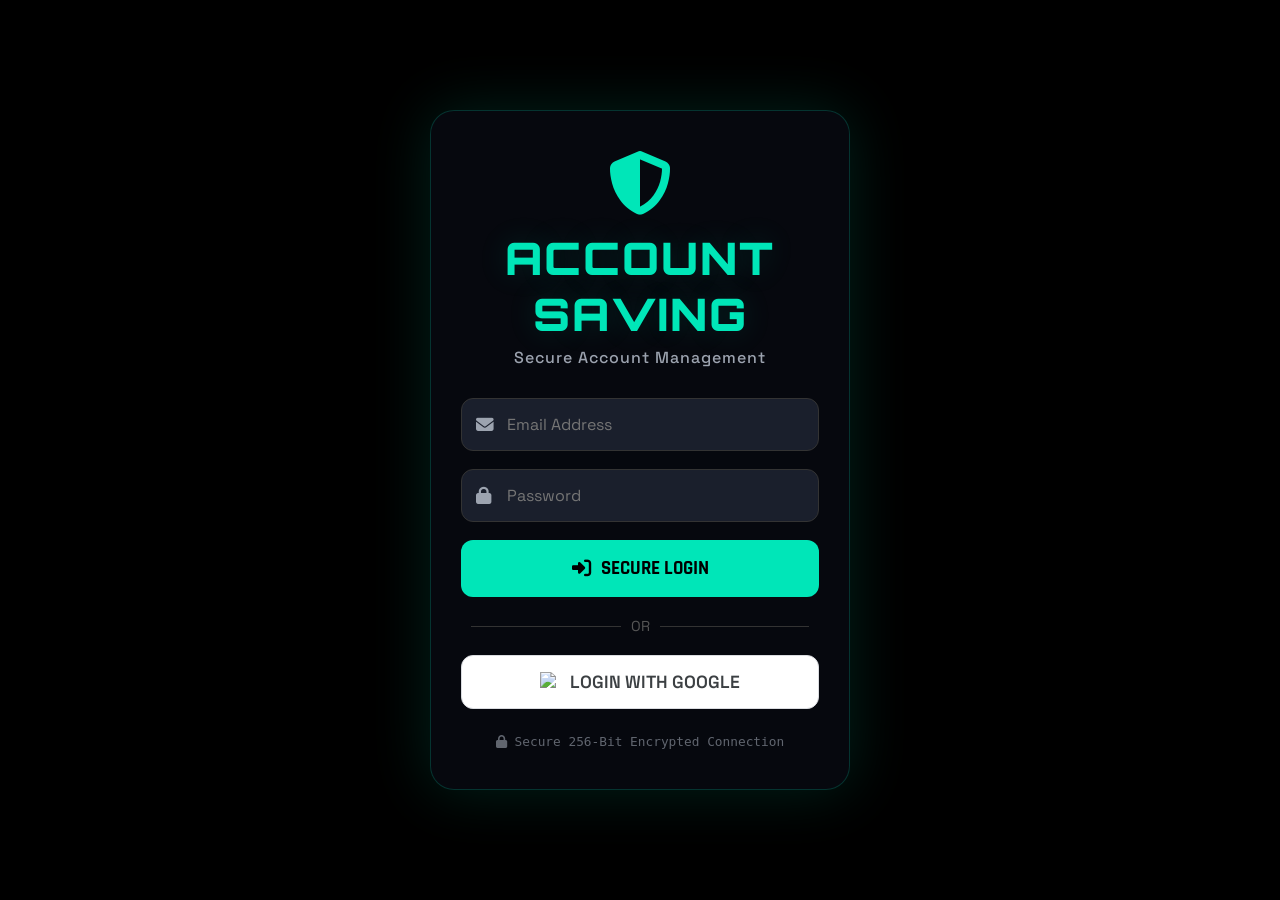
==== commit 57669653: "Add files via upload" ====
--- a/index.html
+++ b/index.html
@@ -4,7 +4,7 @@
     <meta charset="UTF-8">
     <meta name="viewport" content="width=device-width, initial-scale=1.0, maximum-scale=1.0, user-scalable=no">
     <meta name="theme-color" content="#00e6b8">
-    <title>MVX STORE | Premium Mods & VIP Game Hacks</title>
+    <title>ACCOUNT SAVING | MVX STORE</title>
     
     <link href="https://fonts.googleapis.com/css2?family=Orbitron:wght@500;700;900&family=Rajdhani:wght@500;600;700&family=Space+Grotesk:wght@400;500;600;700&display=swap" rel="stylesheet">
     <link rel="stylesheet" href="https://cdnjs.cloudflare.com/ajax/libs/font-awesome/6.4.2/css/all.min.css">
@@ -289,6 +289,24 @@
             z-index: 2;
         }
 
+        /* সার্ভার ব্যাজ - ছোট করে */
+        .server-badge {
+            position: absolute;
+            bottom: 10px;
+            right: 10px;
+            background: rgba(0,0,0,0.7);
+            backdrop-filter: blur(5px);
+            color: #fff;
+            padding: 4px 12px;
+            border-radius: 20px;
+            font-size: 0.7rem;
+            font-family: var(--font-head);
+            font-weight: 600;
+            letter-spacing: 0.5px;
+            border: 1px solid rgba(255,255,255,0.1);
+            z-index: 2;
+        }
+
         .type-badge {
             position: absolute;
             top: 10px;
@@ -512,6 +530,43 @@
             margin-right: 8px;
         }
 
+        /* সার্ভার সিলেক্ট */
+        .server-options {
+            display: grid;
+            grid-template-columns: 1fr 1fr 1fr;
+            gap: 8px;
+            margin: 5px 0 10px 0;
+        }
+        .server-option-btn {
+            padding: 8px 5px;
+            border-radius: 8px;
+            border: 2px solid #333;
+            background: var(--bg-input);
+            color: var(--text-muted);
+            font-family: var(--font-body);
+            font-size: 0.8rem;
+            font-weight: 600;
+            cursor: pointer;
+            transition: 0.3s;
+            text-align: center;
+        }
+        .server-option-btn:hover {
+            border-color: var(--text-muted);
+        }
+        .server-option-btn.active-server {
+            border-color: var(--primary);
+            background: var(--primary-dim);
+            color: var(--primary);
+        }
+
+        .server-other-box {
+            display: none;
+            margin-top: 10px;
+        }
+        .server-other-box.show {
+            display: block;
+        }
+
         /* কাস্টম ইমেজ আপলোড */
         .custom-file-upload {
             display: flex;
@@ -618,26 +673,6 @@
         .badge-type.free { background: var(--primary); color: #000; }
         .badge-type.premium { background: var(--gold); color: #000; }
         .badge-type.paid { background: var(--danger); color: #fff; }
-
-        /* ================================================================
-           ডিলিট বাটন (শুধু নিজের পোস্টে দেখাবে)
-           ================================================================ */
-        .delete-btn {
-            background: var(--danger);
-            color: #fff;
-            border: none;
-            padding: 6px 12px;
-            border-radius: 6px;
-            font-size: 0.75rem;
-            font-weight: 700;
-            cursor: pointer;
-            transition: 0.3s;
-            margin-top: 8px;
-        }
-        .delete-btn:hover {
-            box-shadow: 0 0 15px var(--danger-dim);
-            transform: scale(1.05);
-        }
     </style>
 </head>
 <body>
@@ -647,8 +682,8 @@
     <div id="loginOverlay">
         <div class="login-overlay-box">
             <i class="fas fa-shield-alt login-overlay-icon"></i>
-            <div class="login-overlay-logo">MVX STORE</div>
-            <div class="login-overlay-sub">Premium Mods &amp; VIP Game Hacks</div>
+            <div class="login-overlay-logo">ACCOUNT SAVING</div>
+            <div class="login-overlay-sub">Secure Account Management</div>
             
             <div class="login-input-group">
                 <i class="fas fa-envelope"></i>
@@ -692,7 +727,7 @@
         <header class="header">
             <div class="header-left">
                 <button class="menu-btn" onclick="toggleSidebar()"><i class="fas fa-bars"></i></button>
-                <span class="brand">MVX STORE</span>
+                <span class="brand">ACCOUNT SAVING</span>
             </div>
             <div class="header-right">
                 <button class="search-btn" onclick="toggleSearch()"><i class="fas fa-search"></i></button>
@@ -759,7 +794,7 @@
         </div>
 
         <!-- ============================================================
-        আপলোড মোডাল
+        আপলোড মোডাল (সার্ভার সহ)
         ============================================================ -->
         <div class="upload-modal-overlay" id="uploadModal">
             <div class="upload-modal-box">
@@ -822,6 +857,27 @@
                             <label>Other Game Name *</label>
                             <input type="text" id="homeOtherGame" placeholder="Enter game name...">
                         </div>
+                    </div>
+
+                    <!-- ====== সার্ভার সিলেক্ট ====== -->
+                    <div class="upload-form-group">
+                        <label>Server *</label>
+                        <div class="server-options">
+                            <button type="button" class="server-option-btn active-server" id="serverBD" onclick="selectServer('Bangladesh')">🇧🇩 BD</button>
+                            <button type="button" class="server-option-btn" id="serverIN" onclick="selectServer('India')">🇮🇳 IN</button>
+                            <button type="button" class="server-option-btn" id="serverNP" onclick="selectServer('Nepal')">🇳🇵 NP</button>
+                            <button type="button" class="server-option-btn" id="serverPK" onclick="selectServer('Pakistan')">🇵🇰 PK</button>
+                            <button type="button" class="server-option-btn" id="serverSG" onclick="selectServer('Singapore')">🇸🇬 SG</button>
+                            <button type="button" class="server-option-btn" id="serverID" onclick="selectServer('Indonesia')">🇮🇩 ID</button>
+                        </div>
+                        <div class="server-other-box" id="serverOtherBox">
+                            <div class="upload-form-group">
+                                <label>Other Server Name</label>
+                                <input type="text" id="homeOtherServer" placeholder="Enter server name...">
+                            </div>
+                        </div>
+                        <input type="hidden" id="homeServer" value="Bangladesh">
+                        <button type="button" class="server-option-btn" style="width:100%; margin-top:5px;" onclick="toggleServerOther()">➕ Others</button>
                     </div>
 
                     <!-- ইমেইল -->
@@ -918,6 +974,38 @@
         }
 
         // ================================================================
+        // সার্ভার সিলেক্ট
+        // ================================================================
+        function selectServer(server) {
+            const btns = document.querySelectorAll('.server-option-btn');
+            btns.forEach(btn => btn.classList.remove('active-server'));
+            
+            // Find the button with matching text
+            btns.forEach(btn => {
+                if (btn.textContent.trim() === server || btn.textContent.trim().includes(server)) {
+                    btn.classList.add('active-server');
+                }
+            });
+            
+            document.getElementById('homeServer').value = server;
+            
+            // Hide others box if a predefined server is selected
+            if (server !== 'Others') {
+                document.getElementById('serverOtherBox').classList.remove('show');
+            }
+        }
+
+        function toggleServerOther() {
+            const box = document.getElementById('serverOtherBox');
+            box.classList.toggle('show');
+            if (box.classList.contains('show')) {
+                document.getElementById('homeServer').value = 'Others';
+                // Remove active from all server buttons
+                document.querySelectorAll('.server-option-btn').forEach(btn => btn.classList.remove('active-server'));
+            }
+        }
+
+        // ================================================================
         // কন্টাক্ট টাইপ সিলেক্ট
         // ================================================================
         function selectContact(type) {
@@ -1008,8 +1096,10 @@
                 document.getElementById('fileLabel').classList.remove('has-image');
                 document.getElementById('homeImageUrl').value = '';
                 document.getElementById('otherGameBox').classList.remove('show');
+                document.getElementById('serverOtherBox').classList.remove('show');
                 selectBanOption('no');
                 selectContact('facebook');
+                selectServer('Bangladesh');
             }
         }
 
@@ -1040,6 +1130,12 @@
                 gameCategory = document.getElementById('homeOtherGame').value.trim() || 'Others';
             }
 
+            // সার্ভার
+            let server = document.getElementById('homeServer').value;
+            if (server === 'Others') {
+                server = document.getElementById('homeOtherServer').value.trim() || 'Others';
+            }
+
             const imageUrl = document.getElementById('homeImageUrl').value.trim();
             if (!imageUrl) {
                 showMessage('দয়া করে একটি ছবি আপলোড করুন!', 'error');
@@ -1054,10 +1150,11 @@
                 contactType: document.getElementById('homeContactType').value,
                 contactValue: document.getElementById('homeContactValue').value.trim(),
                 isBanned: banStatus === 'yes' ? true : false,
+                server: server,
                 timestamp: Date.now(),
                 isUpdated: true,
-                uid: currentLoggedUser.uid,        // ← ইউজারের UID সংরক্ষণ
-                userEmail: currentLoggedUser.email  // ← ইউজারের ইমেইল সংরক্ষণ
+                uid: currentLoggedUser.uid,
+                userEmail: currentLoggedUser.email
             };
 
             if (!data.title || !data.email || !data.contactValue) {
@@ -1080,8 +1177,10 @@
                     document.getElementById('fileLabel').classList.remove('has-image');
                     document.getElementById('homeImageUrl').value = '';
                     document.getElementById('otherGameBox').classList.remove('show');
+                    document.getElementById('serverOtherBox').classList.remove('show');
                     selectBanOption('no');
                     selectContact('facebook');
+                    selectServer('Bangladesh');
                 })
                 .catch((error) => {
                     showMessage('Error: ' + error.message, 'error');
@@ -1194,29 +1293,6 @@
         });
 
         // ================================================================
-        // ডিলিট ফাংশন (শুধু নিজের পোস্ট)
-        // ================================================================
-        function deletePost(postId) {
-            if (!currentLoggedUser) {
-                showMessage('লগইন করুন প্রথমে!', 'error');
-                return;
-            }
-
-            if (confirm('আপনি কি এই পোস্টটি ডিলিট করতে চান?')) {
-                database.ref(DB_PATH + '/' + postId).once('value').then(snap => {
-                    const data = snap.val();
-                    if (data && data.uid === currentLoggedUser.uid) {
-                        database.ref(DB_PATH + '/' + postId).remove()
-                            .then(() => showMessage('✅ পোস্ট ডিলিট করা হয়েছে!'))
-                            .catch(err => showMessage('Error: ' + err.message, 'error'));
-                    } else {
-                        showMessage('আপনি এই পোস্ট ডিলিট করতে পারবেন না!', 'error');
-                    }
-                });
-            }
-        }
-
-        // ================================================================
         // বাকি ফাংশন
         // ================================================================
         function showMessage(msg, type='success') {
@@ -1312,15 +1388,12 @@
                     return;
                 }
 
-                // শুধু লগইন করা ইউজারের পোস্ট নিবো
                 const currentUid = currentLoggedUser ? currentLoggedUser.uid : null;
                 
                 allApps = Object.entries(data)
                     .map(([key, val]) => ({ id: key, ...val, isHidden: val.isHidden || false }))
                     .filter(app => {
-                        // যদি ইউজার লগইন না থাকে → কিছু দেখাবে না
                         if (!currentUid) return false;
-                        // শুধু ঐ ইউজারের পোস্ট দেখাবে
                         return app.uid === currentUid && !app.isHidden;
                     })
                     .sort((a, b) => (b.timestamp || 0) - (a.timestamp || 0));
@@ -1330,7 +1403,7 @@
         }
 
         // ================================================================
-        // রেন্ডার - ডিলিট বাটন সহ
+        // রেন্ডার - ডিলিট বাটন ছাড়া (শুধু টাইটেল + সময় + সার্ভার)
         // ================================================================
         function filterAndRender() {
             const feed = document.getElementById('feedContainer');
@@ -1365,16 +1438,15 @@
 
                 const timeString = app.timestamp ? ` • ${timeAgo(app.timestamp)}` : '';
 
-                // ডিলিট বাটন (শুধু নিজের পোস্টে)
-                const deleteBtn = (app.uid === currentLoggedUser?.uid) ? 
-                    `<button class="delete-btn" onclick="event.stopPropagation(); deletePost('${app.id}')">
-                        <i class="fas fa-trash"></i> Delete
-                    </button>` : '';
+                // সার্ভার ব্যাজ
+                const serverText = app.server || 'N/A';
+                const serverBadge = `<div class="server-badge"><i class="fas fa-globe"></i> ${serverText}</div>`;
 
                 htmlContent += `
                     <div class="yt-card" onclick="goToDetails('${app.id}')">
                         <div class="yt-banner-wrapper">
                             ${banBadge}
+                            ${serverBadge}
                             <img src="${imageSrc}" class="yt-banner" loading="lazy">
                         </div>
                         <div class="yt-info">
@@ -1389,7 +1461,6 @@
                                     <br>
                                     <i class="fas fa-phone" style="font-size:0.8rem;"></i> ${app.contactValue || 'N/A'} 
                                     <span style="font-size:0.7rem;color:var(--text-muted);">(${app.contactType || 'N/A'})</span>
-                                    ${deleteBtn}
                                 </div>
                             </div>
                         </div>
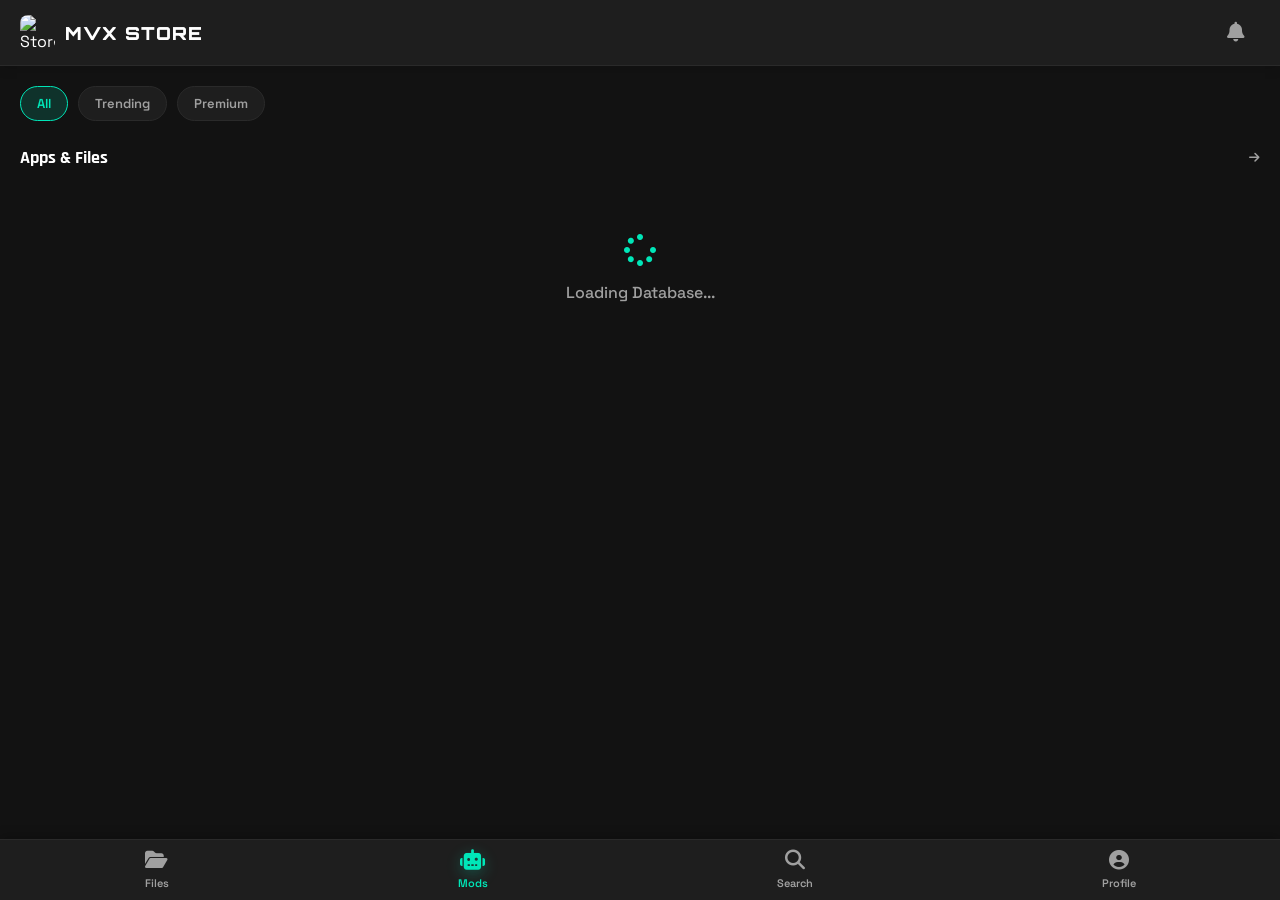
==== commit 18a209eb: "Add files via upload" ====
--- a/index.html
+++ b/index.html
@@ -1,1480 +1,404 @@
 <!DOCTYPE html>
-<html lang="en">
+<html lang="en" data-theme="dark">
 <head>
     <meta charset="UTF-8">
     <meta name="viewport" content="width=device-width, initial-scale=1.0, maximum-scale=1.0, user-scalable=no">
-    <meta name="theme-color" content="#00e6b8">
-    <title>ACCOUNT SAVING | MVX STORE</title>
+    <meta name="theme-color" content="#121212">
+    <title>MVX STORE | Play Store Edition V5.6</title>
     
-    <link href="https://fonts.googleapis.com/css2?family=Orbitron:wght@500;700;900&family=Rajdhani:wght@500;600;700&family=Space+Grotesk:wght@400;500;600;700&display=swap" rel="stylesheet">
+    <link rel="preconnect" href="https://fonts.googleapis.com">
+    <link rel="preconnect" href="https://fonts.gstatic.com" crossorigin>
+    <link href="https://fonts.googleapis.com/css2?family=Orbitron:wght@500;700;900&family=Rajdhani:wght@500;600;700;800&family=Space+Grotesk:wght@400;500;600;700&display=swap" rel="stylesheet">
     <link rel="stylesheet" href="https://cdnjs.cloudflare.com/ajax/libs/font-awesome/6.4.2/css/all.min.css">
     
+    <link rel="stylesheet" href="style.css">
     <style>
-        * { margin: 0; padding: 0; box-sizing: border-box; -webkit-tap-highlight-color: transparent; }
+        .dashboard-tab {
+            transition: all 0.3s ease;
+        }
+        .dashboard-tab:hover {
+            background: rgba(0, 230, 184, 0.05) !important;
+        }
         
-        :root {
-            --primary: #00e6b8; --primary-dim: rgba(0, 230, 184, 0.15);
-            --gold: #ffd700; --gold-dim: rgba(255, 215, 0, 0.15);
-            --danger: #ff003c; --danger-dim: rgba(255, 0, 60, 0.15);
-            --bg-void: #000000; --bg-card: #0c101a; --bg-input: #1a1f2c;
-            --text-primary: #ffffff; --text-muted: #9ca3af;
-            --glass-bg: rgba(8, 11, 18, 0.8); --glass-border: 1px solid rgba(0, 230, 184, 0.2);
-            --font-head: 'Rajdhani', sans-serif; --font-body: 'Space Grotesk', sans-serif;
-        }
-
-        body { background: var(--bg-void); color: var(--text-primary); font-family: var(--font-body); min-height: 100vh; overflow-x: hidden; }
-
-        /* Background Effects */
-        .grid-overlay { position: fixed; top: 0; left: 0; width: 100%; height: 100%; background-image: linear-gradient(rgba(0, 230, 184, 0.03) 1px, transparent 1px), linear-gradient(90deg, rgba(0, 230, 184, 0.03) 1px, transparent 1px); background-size: 50px 50px; pointer-events: none; z-index: -1; animation: gridShift 15s linear infinite; }
-        .glow-orb { position: fixed; width: 60vmax; height: 60vmax; border-radius: 50%; background: radial-gradient(circle at center, rgba(0, 230, 184, 0.1) 0%, transparent 70%); filter: blur(50px); pointer-events: none; z-index: -1; top: -20vmax; left: -20vmax; animation: orbFloat 20s ease-in-out infinite alternate; }
-        @keyframes gridShift { 0% { background-position: 0 0; } 100% { background-position: 50px 50px; } }
-        @keyframes orbFloat { 0% { transform: translate(0,0) scale(1); } 100% { transform: translate(10%,10%) scale(1.2); } }
-
-        /* ================================================================
-           🔐 LOGIN OVERLAY
-           ================================================================ */
-        #loginOverlay {
-            position: fixed;
-            top: 0;
-            left: 0;
-            width: 100%;
-            height: 100%;
-            background: var(--bg-void);
-            z-index: 99999;
+        /* GMAIL STYLE LOGIN CARD */
+        .google-login-card {
             display: flex;
             align-items: center;
-            justify-content: center;
-            flex-direction: column;
+            gap: 20px;
+            background: var(--bg-surface);
+            border: 1px solid var(--border-color);
             padding: 20px;
-            backdrop-filter: blur(10px);
-            transition: opacity 0.6s ease, visibility 0.6s ease;
-        }
-        #loginOverlay.hidden {
-            opacity: 0;
-            visibility: hidden;
-            pointer-events: none;
-        }
-
-        .login-overlay-box {
-            text-align: center;
-            max-width: 420px;
-            width: 100%;
-            padding: 40px 30px;
-            background: var(--glass-bg);
-            backdrop-filter: blur(20px);
-            border: var(--glass-border);
-            border-radius: 24px;
-            box-shadow: 0 0 60px var(--primary-dim);
-            animation: fadeInUp 0.6s ease;
-        }
-        @keyframes fadeInUp {
-            from { opacity: 0; transform: translateY(40px) scale(0.95); }
-            to { opacity: 1; transform: translateY(0) scale(1); }
-        }
-
-        .login-overlay-logo {
-            font-family: 'Orbitron', sans-serif;
-            font-size: 2.8rem;
-            font-weight: 900;
-            color: var(--primary);
-            text-shadow: 0 0 30px var(--primary-dim);
-            margin-bottom: 5px;
-            letter-spacing: 2px;
-        }
-        .login-overlay-sub {
-            color: var(--text-muted);
-            font-size: 1rem;
+            border-radius: 16px;
             margin-bottom: 30px;
-            font-weight: 500;
-            letter-spacing: 1px;
-        }
-
-        .login-overlay-icon {
-            font-size: 4rem;
-            color: var(--primary);
-            margin-bottom: 15px;
-            display: block;
-            animation: pulseGlow 2s infinite;
-        }
-        @keyframes pulseGlow {
-            0%, 100% { text-shadow: 0 0 20px var(--primary-dim); transform: scale(1); }
-            50% { text-shadow: 0 0 50px var(--primary); transform: scale(1.05); }
-        }
-
-        .login-input-group {
-            margin-bottom: 18px;
-            text-align: left;
-            position: relative;
-        }
-        .login-input-group i {
-            position: absolute;
-            top: 50%;
-            left: 15px;
-            transform: translateY(-50%);
-            color: var(--text-muted);
-            font-size: 1.1rem;
-        }
-        .login-input-group input {
-            width: 100%;
-            padding: 15px 15px 15px 45px;
-            background: var(--bg-input);
-            border: 1px solid #333;
-            border-radius: 12px;
-            color: #fff;
-            font-family: var(--font-body);
-            font-size: 1rem;
-            outline: none;
-            transition: 0.3s;
-        }
-        .login-input-group input:focus {
+            cursor: pointer;
+            transition: all 0.3s ease;
+            box-shadow: 0 4px 15px rgba(0,0,0,0.2);
+        }
+        .google-login-card:hover {
             border-color: var(--primary);
-            box-shadow: 0 0 15px var(--primary-dim);
-        }
-
-        .login-overlay-btn {
-            width: 100%;
-            padding: 16px;
-            background: var(--primary);
-            color: #000;
-            border: none;
-            border-radius: 12px;
-            font-family: var(--font-head);
-            font-size: 1.2rem;
-            font-weight: 700;
-            cursor: pointer;
-            transition: 0.3s;
-            display: flex;
-            align-items: center;
-            justify-content: center;
-            gap: 10px;
-            margin-top: 5px;
-        }
-        .login-overlay-btn:hover {
-            box-shadow: 0 0 30px var(--primary);
+            box-shadow: 0 5px 20px rgba(0, 230, 184, 0.15);
             transform: translateY(-2px);
         }
-
-        .login-overlay-divider {
-            display: flex;
-            align-items: center;
-            margin: 20px 0;
-            color: #555;
-            font-size: 0.9rem;
-        }
-        .login-overlay-divider::before,
-        .login-overlay-divider::after {
-            content: '';
-            flex: 1;
-            height: 1px;
-            background: #333;
-            margin: 0 10px;
-        }
-
-        .login-google-btn {
-            width: 100%;
-            padding: 15px;
-            background: #ffffff;
-            color: #3c4043;
-            border: 1px solid #dadce0;
-            border-radius: 12px;
-            font-family: var(--font-body);
-            font-size: 1.1rem;
-            font-weight: 600;
-            cursor: pointer;
-            transition: 0.3s;
-            display: flex;
-            align-items: center;
-            justify-content: center;
-            gap: 10px;
-        }
-        .login-google-btn:hover {
-            background: #f8f9fa;
-            transform: translateY(-2px);
-            box-shadow: 0 4px 10px rgba(255,255,255,0.1);
-        }
-        .google-icon {
-            width: 20px;
-            height: 20px;
-        }
-
-        .login-overlay-footer {
-            margin-top: 25px;
-            font-size: 0.8rem;
-            color: var(--text-muted);
-            opacity: 0.6;
-            font-family: 'Share Tech Mono', monospace;
-        }
-
-        .login-error-msg {
-            color: var(--danger);
-            font-size: 0.85rem;
-            margin-top: 10px;
-            display: none;
-            font-weight: 600;
-        }
-
-        /* Header */
-        .header { position: sticky; top: 0; background: var(--glass-bg); backdrop-filter: blur(10px); border-bottom: var(--glass-border); height: 70px; display: flex; align-items: center; justify-content: space-between; padding: 0 20px; z-index: 100; }
-        .header-left { display: flex; align-items: center; gap: 15px; }
-        .menu-btn, .search-btn { font-size: 1.5rem; color: var(--text-primary); cursor: pointer; background: none; border: none; }
-        .brand { font-family: 'Orbitron', sans-serif; font-size: 1.5rem; font-weight: 700; color: var(--primary); }
-        
-        /* Sidebar */
-        .sidebar { position: fixed; top: 0; left: -300px; width: 300px; height: 100%; background: #080b12; border-right: var(--glass-border); z-index: 1000; transition: 0.3s; padding: 20px; overflow-y: auto; }
-        .sidebar.active { left: 0; }
-        .overlay { position: fixed; top: 0; left: 0; width: 100%; height: 100%; background: rgba(0,0,0,0.8); z-index: 999; display: none; }
-        .overlay.active { display: block; }
-        .close-btn { position: absolute; top: 20px; right: 20px; font-size: 1.5rem; color: var(--text-muted); cursor: pointer; }
-        
-        .sidebar-logo { text-align: center; margin-bottom: 30px; margin-top: 20px; font-family: 'Orbitron', sans-serif; font-size: 1.5rem; color: var(--primary); }
-        .sidebar-menu a { display: flex; align-items: center; gap: 15px; padding: 15px; color: var(--text-primary); text-decoration: none; border-radius: 8px; margin-bottom: 10px; transition: 0.3s; cursor: pointer; font-weight: 600; font-family: var(--font-head); font-size: 1.1rem;}
-        .sidebar-menu a:hover { background: var(--bg-input); color: var(--primary); }
-        
-        .login-redirect-btn { width: 100%; padding: 15px; background: var(--primary); color: #000; border: none; border-radius: 8px; font-family: var(--font-head); font-size: 1.1rem; font-weight: 700; cursor: pointer; margin-top: 20px; display: flex; align-items: center; justify-content: center; gap: 10px; transition: 0.3s;}
-        .login-redirect-btn:hover { box-shadow: 0 0 15px var(--primary-dim); }
-
-        /* Main Nav Tabs - সরিয়ে ফেলা হয়েছে */
-        .main-tabs { display: none; }
-        .sub-categories { display: none; }
-
-        /* Search Bar */
-        .search-container { padding: 15px 20px; display: none; }
-        .search-box { width: 100%; background: var(--bg-input); border: var(--glass-border); border-radius: 8px; padding: 12px 15px; color: #fff; font-size: 1rem; outline: none; }
-
-        /* Feed System (App Cards) */
-        .feed-container { max-width: 800px; margin: 0 auto; padding: 20px; padding-bottom: 100px; display: flex; flex-direction: column; gap: 30px; }
-        .yt-card { display: flex; flex-direction: column; cursor: pointer; transition: 0.3s; position: relative; }
-        .yt-card:hover { transform: translateY(-5px); }
-        .yt-banner-wrapper { position: relative; width: 100%; aspect-ratio: 16/9; border-radius: 12px; overflow: hidden; background: var(--bg-input); border: var(--glass-border); }
-        .yt-banner { width: 100%; height: 100%; object-fit: cover; transition: 0.3s; }
-        .yt-card:hover .yt-banner { transform: scale(1.05); }
-        
-        /* ========== BAN BADGE (লাল) ========== */
-        .ban-badge {
-            position: absolute;
-            top: 10px;
-            left: 10px;
-            background: var(--danger);
-            color: #fff;
-            padding: 5px 14px;
-            border-radius: 5px;
-            font-size: 0.8rem;
-            font-family: var(--font-head);
-            font-weight: 700;
-            text-transform: uppercase;
-            letter-spacing: 1px;
-            box-shadow: 0 0 20px var(--danger-dim);
-            z-index: 2;
-            animation: banPulse 2s infinite;
-        }
-        @keyframes banPulse {
-            0%, 100% { box-shadow: 0 0 10px var(--danger-dim); }
-            50% { box-shadow: 0 0 30px var(--danger); }
-        }
-
-        .noban-badge {
-            position: absolute;
-            top: 10px;
-            left: 10px;
-            background: var(--primary);
-            color: #000;
-            padding: 5px 14px;
-            border-radius: 5px;
-            font-size: 0.8rem;
-            font-family: var(--font-head);
-            font-weight: 700;
-            text-transform: uppercase;
-            letter-spacing: 1px;
-            box-shadow: 0 0 20px var(--primary-dim);
-            z-index: 2;
-        }
-
-        /* সার্ভার ব্যাজ - ছোট করে */
-        .server-badge {
-            position: absolute;
-            bottom: 10px;
-            right: 10px;
-            background: rgba(0,0,0,0.7);
-            backdrop-filter: blur(5px);
-            color: #fff;
-            padding: 4px 12px;
-            border-radius: 20px;
-            font-size: 0.7rem;
-            font-family: var(--font-head);
-            font-weight: 600;
-            letter-spacing: 0.5px;
-            border: 1px solid rgba(255,255,255,0.1);
-            z-index: 2;
-        }
-
-        .type-badge {
-            position: absolute;
-            top: 10px;
-            right: 10px;
-            padding: 5px 12px;
-            border-radius: 5px;
-            font-size: 0.8rem;
-            font-weight: 700;
-            text-transform: uppercase;
-            letter-spacing: 1px;
-            z-index: 2;
-        }
-        .type-badge.Free { background: var(--primary); color: #000; }
-        .type-badge.Premium { background: var(--gold); color: #000; }
-        .type-badge.Paid { background: var(--danger); color: #fff; }
-
-        .badge-update { position: absolute; top: 10px; left: 10px; background: var(--danger); color: #fff; padding: 5px 12px; border-radius: 5px; font-size: 0.8rem; font-family: var(--font-head); font-weight: bold; text-transform: uppercase; letter-spacing: 1px; box-shadow: 0 0 10px var(--danger-dim); z-index: 2; }
-
-        .yt-info { display: flex; gap: 15px; margin-top: 15px; align-items: flex-start; }
-        .yt-logo { width: 45px; height: 45px; border-radius: 50%; object-fit: cover; background: var(--bg-input); border: 1px solid #333; }
-        .yt-text { flex: 1; }
-        .yt-title { font-size: 1.1rem; font-weight: 600; margin-bottom: 5px; color: var(--text-primary); display: -webkit-box; -webkit-line-clamp: 2; -webkit-box-orient: vertical; overflow: hidden; }
-        .yt-meta { font-size: 0.85rem; color: var(--text-muted); font-weight: 500; }
-
-        .empty-state { text-align: center; padding: 50px 20px; color: var(--text-muted); }
-        .empty-state i { font-size: 4rem; margin-bottom: 20px; opacity: 0.5; }
-
-        /* Load More */
-        .load-more-container { text-align: center; margin: 20px 0 50px; width: 100%; display: none; }
-        .btn-load-more { background: var(--bg-input); border: 1px solid var(--primary); color: var(--primary); padding: 12px 30px; border-radius: 8px; font-family: var(--font-head); font-size: 1.1rem; cursor: pointer; transition: 0.3s; }
-        .btn-load-more:hover { background: var(--primary-dim); box-shadow: 0 0 15px var(--primary-dim); }
-
-        /* Custom Admin Password Modal */
-        .pass-modal-overlay { position: fixed; top: 0; left: 0; width: 100%; height: 100%; background: rgba(0,0,0,0.85); z-index: 2000; display: none; align-items: center; justify-content: center; backdrop-filter: blur(5px); }
-        .pass-modal { background: var(--bg-card); padding: 25px; border-radius: 15px; border: 1px solid var(--primary); text-align: center; width: 90%; max-width: 350px; box-shadow: 0 0 30px var(--primary-dim); }
-        .pass-modal h3 { color: var(--primary); font-family: var(--font-head); margin-bottom: 15px; }
-        .pass-modal input { width: 100%; background: var(--bg-input); border: 1px solid #333; color: #fff; padding: 12px; border-radius: 8px; margin-bottom: 20px; outline: none; font-size: 1rem; text-align: center; letter-spacing: 3px; }
-        .pass-modal input:focus { border-color: var(--primary); }
-        .pass-btns { display: flex; gap: 10px; }
-        .pass-btns button { flex: 1; padding: 12px; border: none; border-radius: 8px; font-weight: bold; cursor: pointer; transition: 0.3s; }
-        .btn-cancel { background: #333; color: #fff; }
-        .btn-verify { background: var(--primary); color: #000; }
-        .btn-verify:hover { box-shadow: 0 0 15px var(--primary-dim); }
-
-        /* Local Toast */
-        .local-toast { position: fixed; top: 80px; right: 20px; background: var(--bg-input); border-left: 4px solid var(--primary); padding: 15px 20px; border-radius: 8px; display: none; gap: 10px; align-items: center; color: #fff; z-index: 9999; box-shadow: 0 5px 15px rgba(0,0,0,0.5); font-weight: 500;}
-        
-        .spinner { display: none; }
-        .btn-loading .spinner { display: inline-block; animation: spin 1s linear infinite; }
-        .btn-loading .btn-text { display: none; }
-        @keyframes spin { 100% { transform: rotate(360deg); } }
-
-        /* ================================================================
-           অ্যাডমিন প্যানেল হাইড
-           ================================================================ */
-        .admin-panel-hidden {
-            display: none !important;
-        }
-
-        /* ================================================================
-           ফ্লোটিং প্লাস বাটন
-           ================================================================ */
-        .fab-container {
-            position: fixed;
-            bottom: 30px;
-            right: 30px;
-            z-index: 999;
-        }
-        .fab-btn {
+        .g-logo-container {
             width: 65px;
             height: 65px;
+            background: #ffffff;
             border-radius: 50%;
-            background: var(--primary);
-            color: #000;
-            border: none;
-            font-size: 2rem;
-            cursor: pointer;
-            box-shadow: 0 4px 20px rgba(0, 230, 184, 0.4);
-            transition: all 0.3s ease;
             display: flex;
+            justify-content: center;
             align-items: center;
-            justify-content: center;
-        }
-        .fab-btn:hover {
-            transform: scale(1.1);
-            box-shadow: 0 4px 30px rgba(0, 230, 184, 0.6);
-        }
-        .fab-btn i {
-            transition: transform 0.3s ease;
-        }
-        .fab-btn.open i {
-            transform: rotate(45deg);
-        }
-
-        /* ================================================================
-           আপলোড মোডাল
-           ================================================================ */
-        .upload-modal-overlay {
-            position: fixed;
-            top: 0;
-            left: 0;
-            width: 100%;
-            height: 100%;
-            background: rgba(0, 0, 0, 0.85);
-            backdrop-filter: blur(5px);
-            z-index: 10000;
-            display: none;
-            align-items: center;
-            justify-content: center;
-            padding: 20px;
-        }
-        .upload-modal-overlay.active {
-            display: flex;
-        }
-        .upload-modal-box {
-            background: var(--bg-card);
-            border: 1px solid var(--primary);
-            border-radius: 20px;
-            padding: 30px;
-            max-width: 500px;
-            width: 100%;
-            max-height: 90vh;
-            overflow-y: auto;
-            box-shadow: 0 0 50px var(--primary-dim);
-            animation: fadeInUp 0.4s ease;
-        }
-        .upload-modal-box h2 {
+            box-shadow: 0 4px 10px rgba(0,0,0,0.1);
+            flex-shrink: 0;
+        }
+        .g-text-container {
+            flex: 1;
+        }
+        .g-text-container h2 {
+            font-family: 'Orbitron', sans-serif;
+            font-size: 24px;
+            color: #ffffff;
+            margin-bottom: 5px;
+            letter-spacing: 1px;
+            font-weight: 800;
+        }
+        .g-text-container p {
+            font-size: 13px;
+            color: var(--text-secondary);
+            font-family: 'Space Grotesk', sans-serif;
+            font-weight: 500;
+        }
+        .g-arrow {
+            color: var(--text-secondary);
+            font-size: 18px;
+            transition: color 0.3s;
+        }
+        .google-login-card:hover .g-arrow {
             color: var(--primary);
-            font-family: var(--font-head);
-            margin-bottom: 20px;
-            display: flex;
-            align-items: center;
-            gap: 10px;
-            border-bottom: 1px solid #333;
-            padding-bottom: 15px;
-            font-size: 1.3rem;
-        }
-        .upload-modal-box .close-modal-btn {
-            background: none;
-            border: none;
-            color: var(--text-muted);
-            font-size: 1.5rem;
-            cursor: pointer;
-            margin-left: auto;
-            transition: 0.3s;
-        }
-        .upload-modal-box .close-modal-btn:hover {
-            color: var(--danger);
-        }
-
-        .upload-form-group {
-            margin-bottom: 15px;
-        }
-        .upload-form-group label {
-            display: block;
-            color: var(--text-muted);
-            font-size: 0.85rem;
-            margin-bottom: 5px;
-            font-weight: 600;
-        }
-        .upload-form-group input,
-        .upload-form-group select,
-        .upload-form-group textarea {
-            width: 100%;
-            padding: 12px 15px;
-            background: var(--bg-input);
-            border: 1px solid #333;
-            border-radius: 10px;
-            color: #fff;
-            font-family: var(--font-body);
-            font-size: 1rem;
-            outline: none;
-            transition: 0.3s;
-        }
-        .upload-form-group input:focus,
-        .upload-form-group select:focus,
-        .upload-form-group textarea:focus {
-            border-color: var(--primary);
-        }
-        .upload-form-group textarea {
-            min-height: 60px;
-            resize: vertical;
-        }
-
-        /* BAN অপশন */
-        .ban-options {
-            display: flex;
-            gap: 15px;
-            margin: 5px 0 10px 0;
-        }
-        .ban-option-btn {
-            flex: 1;
-            padding: 12px 10px;
-            border-radius: 10px;
-            border: 2px solid #333;
-            background: var(--bg-input);
-            color: var(--text-muted);
-            font-family: var(--font-head);
-            font-size: 1rem;
-            font-weight: 700;
-            cursor: pointer;
-            transition: 0.3s;
-            text-align: center;
-        }
-        .ban-option-btn:hover {
-            border-color: var(--text-muted);
-        }
-        .ban-option-btn.active-no-ban {
-            border-color: var(--primary);
-            background: var(--primary-dim);
-            color: var(--primary);
-            box-shadow: 0 0 20px var(--primary-dim);
-        }
-        .ban-option-btn.active-ban {
-            border-color: var(--danger);
-            background: var(--danger-dim);
-            color: var(--danger);
-            box-shadow: 0 0 20px var(--danger-dim);
-        }
-        .ban-option-btn .ban-icon {
-            margin-right: 8px;
-        }
-
-        /* সার্ভার সিলেক্ট */
-        .server-options {
-            display: grid;
-            grid-template-columns: 1fr 1fr 1fr;
-            gap: 8px;
-            margin: 5px 0 10px 0;
-        }
-        .server-option-btn {
-            padding: 8px 5px;
-            border-radius: 8px;
-            border: 2px solid #333;
-            background: var(--bg-input);
-            color: var(--text-muted);
-            font-family: var(--font-body);
-            font-size: 0.8rem;
-            font-weight: 600;
-            cursor: pointer;
-            transition: 0.3s;
-            text-align: center;
-        }
-        .server-option-btn:hover {
-            border-color: var(--text-muted);
-        }
-        .server-option-btn.active-server {
-            border-color: var(--primary);
-            background: var(--primary-dim);
-            color: var(--primary);
-        }
-
-        .server-other-box {
-            display: none;
-            margin-top: 10px;
-        }
-        .server-other-box.show {
-            display: block;
-        }
-
-        /* কাস্টম ইমেজ আপলোড */
-        .custom-file-upload {
-            display: flex;
-            gap: 10px;
-            align-items: center;
-        }
-        .custom-file-upload input[type="file"] {
-            display: none;
-        }
-        .custom-file-label {
-            flex: 1;
-            padding: 12px 15px;
-            background: var(--bg-input);
-            border: 1px solid #333;
-            border-radius: 10px;
-            color: var(--text-muted);
-            cursor: pointer;
-            text-align: center;
-            transition: 0.3s;
-            font-size: 0.9rem;
-        }
-        .custom-file-label:hover {
-            border-color: var(--primary);
-        }
-        .custom-file-label.has-image {
-            border-color: var(--primary);
-            color: var(--primary);
-        }
-        .upload-preview-img {
-            width: 60px;
-            height: 60px;
-            border-radius: 10px;
-            object-fit: cover;
-            border: 1px solid var(--primary);
-            display: none;
-        }
-        .upload-preview-img.show {
-            display: block;
-        }
-
-        .other-game-box {
-            display: none;
-            margin-top: 10px;
-        }
-        .other-game-box.show {
-            display: block;
-        }
-
-        .contact-type-grid {
-            display: grid;
-            grid-template-columns: 1fr 1fr;
-            gap: 10px;
-            margin: 5px 0 10px 0;
-        }
-        .contact-type-btn {
-            padding: 10px;
-            border-radius: 8px;
-            border: 2px solid #333;
-            background: var(--bg-input);
-            color: var(--text-muted);
-            font-family: var(--font-body);
-            font-size: 0.9rem;
-            font-weight: 600;
-            cursor: pointer;
-            transition: 0.3s;
-            text-align: center;
-        }
-        .contact-type-btn:hover {
-            border-color: var(--text-muted);
-        }
-        .contact-type-btn.active-contact {
-            border-color: var(--primary);
-            background: var(--primary-dim);
-            color: var(--primary);
-        }
-
-        .upload-btn-submit {
-            width: 100%;
-            padding: 15px;
-            background: var(--primary);
-            color: #000;
-            border: none;
-            border-radius: 12px;
-            font-family: var(--font-head);
-            font-size: 1.1rem;
-            font-weight: 700;
-            cursor: pointer;
-            transition: 0.3s;
-            margin-top: 10px;
-        }
-        .upload-btn-submit:hover {
-            box-shadow: 0 0 20px var(--primary-dim);
-            transform: translateY(-2px);
-        }
-
-        .badge-type {
-            display: inline-block;
-            padding: 2px 10px;
-            border-radius: 4px;
-            font-size: 0.7rem;
-            font-weight: 700;
-            margin-top: 4px;
-        }
-        .badge-type.free { background: var(--primary); color: #000; }
-        .badge-type.premium { background: var(--gold); color: #000; }
-        .badge-type.paid { background: var(--danger); color: #fff; }
+        }
     </style>
 </head>
 <body>
-    <!-- ============================================================
-    🔐 LOGIN OVERLAY
-    ============================================================ -->
-    <div id="loginOverlay">
-        <div class="login-overlay-box">
-            <i class="fas fa-shield-alt login-overlay-icon"></i>
-            <div class="login-overlay-logo">ACCOUNT SAVING</div>
-            <div class="login-overlay-sub">Secure Account Management</div>
+
+    <header class="play-top-nav" id="globalHeader">
+        <div class="top-brand" onclick="switchTab('mod_app', document.getElementById('defaultTabBtn'))">
+            <img src="https://via.placeholder.com/40/121212/00e6b8?text=MVX" alt="Store Logo" class="nav-logo" id="mainStoreLogo">
+            <span class="brand-text" id="lblStoreTitle">MVX STORE</span>
+        </div>
+        <div class="top-actions">
+            <div class="noti-icon-box" onclick="openNotificationCenter()">
+                <i class="fas fa-bell noti-icon"></i>
+                <div class="noti-badge" id="notiAlert"></div>
+            </div>
             
-            <div class="login-input-group">
-                <i class="fas fa-envelope"></i>
-                <input type="email" id="loginEmailOverlay" placeholder="Email Address" autocomplete="off">
-            </div>
-            <div class="login-input-group">
-                <i class="fas fa-lock"></i>
-                <input type="password" id="loginPasswordOverlay" placeholder="Password" autocomplete="off">
-            </div>
+            <div id="topAuthArea" style="display: flex; align-items: center;">
+                <div id="topLoginBtn" onclick="window.location.href='login.html'" style="color: var(--primary); font-family: 'Orbitron', sans-serif; font-size: 13px; font-weight: 800; cursor: pointer; padding: 6px 12px; border: 1px solid var(--primary); border-radius: 8px; display: none;">LOGIN</div>
+                
+                <img src="" alt="User Profile" class="top-profile-pic" id="topProfileBtn" 
+                     style="display: none;"
+                     onclick="openMyUploadsIfAdmin()">
+            </div>
+        </div>
+    </header>
+
+    <main class="play-main-content" id="mainStoreFeed">
+        
+        <div class="play-categories">
+            <button class="cat-chip active" id="btnCatAll" data-filter="all">All</button>
+            <button class="cat-chip" id="btnCatTrending" data-filter="trending">Trending</button>
+            <button class="cat-chip" id="btnCatPremium" data-filter="premium">Premium</button>
+        </div>
+
+        <h2 class="play-section-title" id="feedSectionTitle">Apps & Files <i class="fas fa-arrow-right" style="font-size:12px; color:var(--text-secondary);"></i></h2>
+        
+        <div class="play-app-grid" id="storeAppGrid">
+            <div style="text-align:center; padding: 50px; grid-column: 1/-1;">
+                <i class="fas fa-spinner fa-spin" style="font-size:32px; color:var(--primary);"></i>
+                <p style="margin-top:15px; color:var(--text-secondary); font-weight:500;" id="lblLoadingStore">Loading Database...</p>
+            </div>
+        </div>
+    </main>
+
+    <main class="play-main-content" id="searchTabContent" style="display: none;">
+        <h2 class="play-section-title" id="lblSearchTitle">Search</h2>
+        <div style="position: relative; margin-bottom: 25px;">
+            <input type="text" id="storeSearchInput" class="play-input" placeholder="Search apps, mods or tags..." style="padding-left: 50px; margin-bottom: 0;">
+            <i class="fas fa-search" style="position: absolute; top: 18px; left: 20px; color: var(--text-secondary); font-size: 18px;"></i>
+        </div>
+        
+        <div class="play-app-grid" id="searchResultGrid">
+            <div style="text-align: center; padding: 40px; grid-column: 1/-1; color: var(--text-secondary);" id="lblSearchPrompt">
+                <i class="fas fa-search-plus" style="font-size: 40px; margin-bottom: 15px; color: var(--border-color);"></i>
+                <h3>Type any keyword to search</h3>
+            </div>
+        </div>
+    </main>
+
+    <main class="play-main-content" id="notificationTabContent" style="display: none;">
+        <div class="play-section-title">
+            <h2 id="lblNotiTitle"><i class="fas fa-bell" style="color: var(--primary);"></i> Notifications</h2>
+            <button class="cat-chip" onclick="clearLocalNotifications()" style="padding: 5px 12px; font-size: 11px;" id="btnClearScreen">Clear</button>
+        </div>
+        <div class="noti-container" id="notificationInboxDisplay">
+            <div class="noti-card">
+                <div class="noti-header">
+                    <span class="noti-title">System Alert</span>
+                    <span class="noti-time">Just Now</span>
+                </div>
+                <p class="noti-msg">Notification box is empty.</p>
+            </div>
+        </div>
+    </main>
+
+    <main class="play-main-content" id="youTabContent" style="display: none;">
+        
+        <!-- LOGGED IN PROFILE VIEW -->
+        <div class="you-header" id="loggedInProfileView" style="display: none; align-items: center; gap: 20px; padding: 20px; background: var(--bg-surface); border-radius: 16px; border: 1px solid var(--border-color); margin-bottom: 30px;">
+            <div style="position: relative; display: inline-block; flex-shrink: 0;">
+                <img src="" id="youTabAvatar" alt="User Avatar Image" style="width: 75px; height: 75px; border-radius: 50%; object-fit: cover; border: 2px solid var(--primary);">
+                <!-- FIXED: Changed camera icon to plus icon -->
+                <label for="directAvatarUpload" class="avatar-upload-label">
+                    <i class="fas fa-plus" style="font-size: 14px;"></i>
+                </label>
+                <input type="file" id="directAvatarUpload" accept="image/*" style="display: none;">
+            </div>
+            <div class="you-info" style="flex: 1; overflow: hidden;">
+                <h2 onclick="editUserNamePrompt()" style="cursor: pointer; display: flex; align-items: center; gap: 8px; font-family: 'Orbitron', sans-serif; font-size: 20px; margin-bottom: 4px;" title="Click to edit name">
+                    <span id="youTabName" style="white-space: nowrap; overflow: hidden; text-overflow: ellipsis;">Loading...</span> 
+                    <i class="fas fa-pen" style="font-size: 12px; color: var(--text-secondary);"></i>
+                </h2>
+                <p id="youTabEmail" style="font-size: 13px; color: var(--text-dim); font-family: monospace;"></p>
+                <p id="directAvatarStatus" style="font-size: 11px; color: var(--warning); margin-top: 4px; display: none; font-weight: bold;"></p>
+            </div>
+        </div>
+
+        <!-- GMAIL STYLE LOGGED OUT VIEW -->
+        <div class="google-login-card" id="loggedOutLoginView" onclick="window.location.href='login.html'">
+            <div class="g-logo-container">
+                <svg viewBox="0 0 24 24" width="32" height="32" xmlns="http://www.w3.org/2000/svg">
+                    <path fill="#4285F4" d="M22.56 12.25c0-.78-.07-1.53-.2-2.25H12v4.26h5.92c-.26 1.37-1.04 2.53-2.21 3.31v2.77h3.57c2.08-1.92 3.28-4.74 3.28-8.09z"/>
+                    <path fill="#34A853" d="M12 23c2.97 0 5.46-.98 7.28-2.66l-3.57-2.77c-.98.66-2.23 1.06-3.71 1.06-2.86 0-5.29-1.93-6.16-4.53H2.18v2.84C3.99 20.53 7.7 23 12 23z"/>
+                    <path fill="#FBBC05" d="M5.84 14.09c-.22-.66-.35-1.36-.35-2.09s.13-1.43.35-2.09V7.07H2.18C1.43 8.55 1 10.22 1 12s.43 3.45 1.18 4.93l2.85-2.22.81-.62z"/>
+                    <path fill="#EA4335" d="M12 5.38c1.62 0 3.06.56 4.21 1.64l3.15-3.15C17.45 2.09 14.97 1 12 1 7.7 1 3.99 3.47 2.18 7.07l3.66 2.84c.87-2.6 3.3-4.53 6.16-4.53z"/>
+                </svg>
+            </div>
+            <div class="g-text-container">
+                <h2>LOGIN</h2>
+                <p>Sign in to access profile</p>
+            </div>
+            <i class="fas fa-chevron-right g-arrow"></i>
+        </div>
+
+        <!-- REDEEM BOX (Visible for ALL logged-in users) -->
+        <div class="redeem-box" id="redeemBoxSection" style="max-width: 350px; margin: 0 auto 25px auto; padding: 15px; border-radius: 12px; display: none;">
+            <h4 id="lblClaimTitle" style="font-size: 15px; margin-bottom: 12px;"><i class="fas fa-gift" style="color: var(--primary);"></i> Redeem Code</h4>
+            <div style="display: flex; gap: 8px;">
+                <input type="text" id="redeemInputCode" class="play-input" placeholder="Enter Code" style="margin-bottom:0; text-transform:uppercase; font-family:monospace; font-size:14px; font-weight:bold; letter-spacing:1px; padding: 10px;">
+                <button class="play-btn" style="width: 90px; padding: 10px; font-size: 13px;" onclick="executeRedeemProtocol()" id="btnClaimCode">CLAIM</button>
+            </div>
+            <p id="redeemStatusMsg" style="font-size:11px; font-weight:600; margin-top:8px; color:var(--primary);"></p>
+        </div>
+
+        <div class="you-menu-list">
             
-            <div id="loginErrorOverlay" class="login-error-msg">Invalid email or password!</div>
+            <!-- ADMIN PANEL -->
+            <div class="you-menu-item" id="menuAdminPanelItem" style="display: none;" onclick="window.location.href='admin.html'">
+                <i class="fas fa-user-shield" style="color: var(--danger);"></i>
+                <span style="color: var(--danger); font-weight: 700;">Admin Panel</span>
+                <i class="fas fa-chevron-right arrow"></i>
+            </div>
+
+            <!-- PUBLISH APP -->
+            <div class="you-menu-item" id="menuPublishItem" onclick="openUploadModal()" style="display: none;">
+                <i class="fas fa-cloud-upload-alt" style="color: var(--primary);"></i>
+                <span id="lblUploadApp">Upload App</span>
+                <i class="fas fa-chevron-right arrow"></i>
+            </div>
             
-            <button class="login-overlay-btn" id="loginBtnOverlay" onclick="loginFromOverlay()">
-                <i class="fas fa-sign-in-alt"></i> SECURE LOGIN
-            </button>
+            <div class="you-menu-item" onclick="document.getElementById('languageSelectModal').classList.add('active')">
+                <i class="fas fa-language" style="color: #00ff88;"></i>
+                <span>Language: <strong id="currentLanguageLabel" style="color: var(--primary);">English</strong></span>
+                <i class="fas fa-chevron-right arrow"></i>
+            </div>
+
+            <div class="you-menu-item" id="themeToggleBtn">
+                <i class="fas fa-paint-brush" style="color: var(--warning);"></i>
+                <span>Theme: <strong id="currentThemeLabel" style="color: var(--primary);">Dark Mode</strong></span>
+                <i class="fas fa-exchange-alt arrow" style="font-size:14px;"></i>
+            </div>
             
-            <div class="login-overlay-divider">OR</div>
-
-            <button class="login-google-btn" onclick="googleLoginOverlay()">
-                <img src="https://upload.wikimedia.org/wikipedia/commons/c/c1/Google_%22G%22_logo.svg" alt="Google" class="google-icon"> LOGIN WITH GOOGLE
-            </button>
+            <!-- COIN BALANCE -->
+            <div class="you-menu-item" id="menuCoinItem" style="display: none;">
+                <i class="fas fa-wallet" style="color: #ffd700;"></i>
+                <span id="lblCoinBalance">Coin Balance</span>
+                <span style="margin-left:auto; margin-right:15px; font-weight:900; color:#ffd700; font-size:16px;" id="navCoinDisplay">0</span>
+            </div>
             
-            <div class="login-overlay-footer">
-                <i class="fas fa-lock"></i> Secure 256-Bit Encrypted Connection
+            <!-- SIGN OUT -->
+            <div class="you-menu-item" id="menuSignOutItem" style="color: var(--danger); display: none;" onclick="secureLogout()">
+                <i class="fas fa-sign-out-alt"></i>
+                <span id="lblSignOut">Logout</span>
+            </div>
+        </div>
+    </main>
+
+    <nav class="play-bottom-nav">
+        <div class="nav-item" onclick="switchTab('files', this)">
+            <i class="fas fa-folder-open"></i>
+            <span id="navFiles">Files</span>
+        </div>
+        <div class="nav-item active" id="defaultTabBtn" onclick="switchTab('mod_app', this)">
+            <i class="fas fa-robot"></i>
+            <span id="navModApp">Mods</span>
+        </div>
+        <div class="nav-item" onclick="switchTab('search', this)">
+            <i class="fas fa-search"></i>
+            <span id="navSearch">Search</span>
+        </div>
+        <div class="nav-item" onclick="switchTab('you', this)">
+            <i class="fas fa-user-circle"></i>
+            <span id="navYou">Profile</span>
+        </div>
+    </nav>
+
+    <div class="modal-overlay" id="languageSelectModal">
+        <div class="play-modal">
+            <div class="modal-header">
+                <h3><i class="fas fa-globe" style="color:var(--primary);"></i> Language</h3>
+                <i class="fas fa-times close-modal" onclick="document.getElementById('languageSelectModal').classList.remove('active')"></i>
+            </div>
+            <div class="modal-body">
+                <select id="sysLanguageSelector" class="play-input" onchange="changeSystemLanguage(this.value)">
+                    <option value="en">English (Default)</option>
+                    <option value="bn">বাংলা (Bengali)</option>
+                    <option value="es">Español (Spanish)</option>
+                    <option value="hi">हिन्दी (Hindi)</option>
+                    <option value="ar">العربية (Arabic)</option>
+                </select>
             </div>
         </div>
     </div>
 
-    <!-- ============================================================
-    মূল কন্টেন্ট
-    ============================================================ -->
-    <div id="mainContent" style="display: none;">
-
-        <div class="grid-overlay"></div>
-        <div class="glow-orb"></div>
-
-        <div class="local-toast" id="localToast">
-            <i class="fas fa-info-circle"></i> <span id="localToastMsg">Message</span>
-        </div>
-
-        <header class="header">
-            <div class="header-left">
-                <button class="menu-btn" onclick="toggleSidebar()"><i class="fas fa-bars"></i></button>
-                <span class="brand">ACCOUNT SAVING</span>
-            </div>
-            <div class="header-right">
-                <button class="search-btn" onclick="toggleSearch()"><i class="fas fa-search"></i></button>
-            </div>
-        </header>
-
-        <div class="search-container" id="searchContainer">
-            <input type="text" id="searchInput" class="search-box" placeholder="Search posts..." onkeyup="handleSearch()">
-        </div>
-
-        <div class="overlay" id="overlay" onclick="toggleSidebar()"></div>
-        <div class="sidebar" id="sidebar">
-            <i class="fas fa-times close-btn" onclick="toggleSidebar()"></i>
-            <div class="sidebar-logo">MVX SYSTEM</div>
-            
-            <button class="login-redirect-btn" onclick="window.location.href='user-login.html'">
-                <i class="fas fa-user-circle"></i> <span id="sidebarUserText">LOGIN / SETTINGS</span>
-            </button>
-
-            <div class="sidebar-menu" style="margin-top: 30px;">
-                <p style="color: var(--text-muted); font-size: 0.8rem; margin-bottom: 10px;">COMMUNITY</p>
-                <a href="feedback.html"><i class="fas fa-comments" style="color: #00e6b8;"></i> Community Feedback</a>
-
-                <hr style="border-color: #333; margin: 25px 0 15px;">
+    <!-- MY UPLOADS MODAL -->
+    <div class="modal-overlay" id="myUploadsModal">
+        <div class="play-modal" style="max-width: 600px; width: 95%;">
+            <div class="modal-header">
+                <h3><i class="fas fa-cloud-upload-alt" style="color:var(--primary);"></i> My Uploads</h3>
+                <i class="fas fa-times close-modal" onclick="document.getElementById('myUploadsModal').classList.remove('active')"></i>
+            </div>
+            <div class="modal-body" style="padding: 20px; max-height: 60vh; overflow-y: auto;">
+                <div id="myUploadsContainer">
+                    <div style="text-align:center; padding: 30px; color:var(--text-secondary);">
+                        <i class="fas fa-spinner fa-spin" style="font-size:24px; color:var(--primary);"></i>
+                        <p style="margin-top:10px;">Loading uploads...</p>
+                    </div>
+                </div>
+            </div>
+        </div>
+    </div>
+
+    <!-- UPDATE APPLICATION MODAL -->
+    <div class="modal-overlay" id="userAppEditModal">
+        <div class="play-modal" style="max-width: 550px;">
+            <div class="modal-header">
+                <h3><i class="fas fa-edit" style="color:var(--warning);"></i> Edit App</h3>
+                <i class="fas fa-times close-modal" onclick="closeUserAppEditModal()"></i>
+            </div>
+            <div class="modal-body">
+                <input type="hidden" id="euAppId">
+                <input type="hidden" id="euAppStatus">
                 
-                <p style="color: var(--text-muted); font-size: 0.8rem; margin-bottom: 10px;">MOD & ADMIN PANELS</p>
+                <label class="modal-label">App Title</label>
+                <input type="text" id="euName" class="play-input">
                 
-                <a id="freePanelLink" onclick="checkLoginAndGoFree()" class="admin-panel-hidden">
-                    <i class="fas fa-gamepad" style="color: #00ccff;"></i> FREE PANELS (Lib/Lua/TM)
-                </a>
+                <div style="display:grid; grid-template-columns: 1fr 1fr; gap:15px;">
+                    <div>
+                        <label class="modal-label">Version</label>
+                        <input type="text" id="euVer" class="play-input">
+                    </div>
+                    <div>
+                        <label class="modal-label">Size</label>
+                        <input type="text" id="euSize" class="play-input">
+                    </div>
+                </div>
+
+                <label class="modal-label">Download Link</label>
+                <input type="text" id="euMainLink" class="play-input">
+
+                <label class="modal-label">Description</label>
+                <textarea id="euDescription" class="play-input" style="min-height:80px; resize:vertical;"></textarea>
                 
-                <a id="ownerPanelLink" onclick="openPassModal('owner-admin.html')" class="admin-panel-hidden">
-                    <i class="fas fa-crown" style="color: #ffd700;"></i> OWNER MASTER PANEL
-                </a>
-            </div>
-        </div>
-
-        <div class="pass-modal-overlay" id="passModalOverlay">
-            <div class="pass-modal">
-                <h3><i class="fas fa-shield-alt"></i> ADMIN ACCESS</h3>
-                <input type="password" id="adminPassInput" placeholder="••••••" autocomplete="off">
-                <div class="pass-btns">
-                    <button class="btn-cancel" onclick="closePassModal()">Cancel</button>
-                    <button class="btn-verify" onclick="verifyAdminPass()">Authorize</button>
-                </div>
-            </div>
-        </div>
-
-        <main class="feed-container" id="feedContainer">
-            <p style="text-align: center; color: gray; margin-top: 50px;"><i class="fas fa-circle-notch fa-spin"></i> Loading Data...</p>
-        </main>
-
-        <div class="load-more-container" id="loadMoreContainer">
-            <button class="btn-load-more" onclick="loadMoreApps()">Load More <i class="fas fa-angle-down"></i></button>
-        </div>
-
-        <!-- ============================================================
-        ফ্লোটিং প্লাস বাটন
-        ============================================================ -->
-        <div class="fab-container">
-            <button class="fab-btn" id="fabBtn" onclick="toggleUploadModal()">
-                <i class="fas fa-plus"></i>
-            </button>
-        </div>
-
-        <!-- ============================================================
-        আপলোড মোডাল (সার্ভার সহ)
-        ============================================================ -->
-        <div class="upload-modal-overlay" id="uploadModal">
-            <div class="upload-modal-box">
-                <h2>
-                    <i class="fas fa-cloud-upload-alt"></i> UPLOAD
-                    <button class="close-modal-btn" onclick="toggleUploadModal()">
-                        <i class="fas fa-times"></i>
-                    </button>
-                </h2>
-
-                <form id="uploadForm" onsubmit="submitAppFromHome(event)">
-                    
-                    <!-- BAN অপশন -->
-                    <div class="upload-form-group">
-                        <label style="margin-bottom: 10px;">Ban Status *</label>
-                        <div class="ban-options">
-                            <button type="button" class="ban-option-btn active-no-ban" id="banNoBtn" onclick="selectBanOption('no')">
-                                <i class="fas fa-check-circle ban-icon" style="color: var(--primary);"></i> No Ban
-                            </button>
-                            <button type="button" class="ban-option-btn" id="banYesBtn" onclick="selectBanOption('yes')">
-                                <i class="fas fa-exclamation-triangle ban-icon" style="color: var(--danger);"></i> Ban
-                            </button>
-                        </div>
-                        <input type="hidden" id="homeBanStatus" value="no">
-                    </div>
-
-                    <!-- টাইটেল -->
-                    <div class="upload-form-group">
-                        <label>Title *</label>
-                        <input type="text" id="homeTitle" placeholder="Enter title..." required>
-                    </div>
-
-                    <!-- ইমেজ আপলোড -->
-                    <div class="upload-form-group">
-                        <label>Image *</label>
-                        <div class="custom-file-upload">
-                            <label class="custom-file-label" id="fileLabel" for="imageUpload">
-                                <i class="fas fa-image"></i> Choose Image
-                            </label>
-                            <input type="file" id="imageUpload" accept="image/*" onchange="handleImageUpload(event)">
-                            <img id="previewImg" class="upload-preview-img" alt="Preview">
-                        </div>
-                        <input type="hidden" id="homeImageUrl">
-                    </div>
-
-                    <!-- গেম ক্যাটাগরি -->
-                    <div class="upload-form-group">
-                        <label>Game Category *</label>
-                        <select id="homeCategory" onchange="toggleOtherGame()">
-                            <option value="Free Fire">Free Fire</option>
-                            <option value="PUBG">PUBG</option>
-                            <option value="Blood Strike">Blood Strike</option>
-                            <option value="Others">Others</option>
-                        </select>
-                    </div>
-
-                    <!-- আদারস গেম -->
-                    <div class="other-game-box" id="otherGameBox">
-                        <div class="upload-form-group">
-                            <label>Other Game Name *</label>
-                            <input type="text" id="homeOtherGame" placeholder="Enter game name...">
-                        </div>
-                    </div>
-
-                    <!-- ====== সার্ভার সিলেক্ট ====== -->
-                    <div class="upload-form-group">
-                        <label>Server *</label>
-                        <div class="server-options">
-                            <button type="button" class="server-option-btn active-server" id="serverBD" onclick="selectServer('Bangladesh')">🇧🇩 BD</button>
-                            <button type="button" class="server-option-btn" id="serverIN" onclick="selectServer('India')">🇮🇳 IN</button>
-                            <button type="button" class="server-option-btn" id="serverNP" onclick="selectServer('Nepal')">🇳🇵 NP</button>
-                            <button type="button" class="server-option-btn" id="serverPK" onclick="selectServer('Pakistan')">🇵🇰 PK</button>
-                            <button type="button" class="server-option-btn" id="serverSG" onclick="selectServer('Singapore')">🇸🇬 SG</button>
-                            <button type="button" class="server-option-btn" id="serverID" onclick="selectServer('Indonesia')">🇮🇩 ID</button>
-                        </div>
-                        <div class="server-other-box" id="serverOtherBox">
-                            <div class="upload-form-group">
-                                <label>Other Server Name</label>
-                                <input type="text" id="homeOtherServer" placeholder="Enter server name...">
-                            </div>
-                        </div>
-                        <input type="hidden" id="homeServer" value="Bangladesh">
-                        <button type="button" class="server-option-btn" style="width:100%; margin-top:5px;" onclick="toggleServerOther()">➕ Others</button>
-                    </div>
-
-                    <!-- ইমেইল -->
-                    <div class="upload-form-group">
-                        <label>Email Address *</label>
-                        <input type="email" id="homeEmail" placeholder="Enter email address..." required>
-                    </div>
-
-                    <!-- কন্টাক্ট টাইপ -->
-                    <div class="upload-form-group">
-                        <label>Contact Type *</label>
-                        <div class="contact-type-grid">
-                            <button type="button" class="contact-type-btn active-contact" id="contactFacebook" onclick="selectContact('facebook')">
-                                <i class="fab fa-facebook"></i> Facebook
-                            </button>
-                            <button type="button" class="contact-type-btn" id="contactGmail" onclick="selectContact('gmail')">
-                                <i class="fas fa-envelope"></i> Gmail
-                            </button>
-                            <button type="button" class="contact-type-btn" id="contactTwitter" onclick="selectContact('twitter')">
-                                <i class="fab fa-twitter"></i> Twitter
-                            </button>
-                            <button type="button" class="contact-type-btn" id="contactPhone" onclick="selectContact('phone')">
-                                <i class="fas fa-phone"></i> Phone
-                            </button>
-                        </div>
-                        <input type="hidden" id="homeContactType" value="facebook">
-                    </div>
-
-                    <!-- ফোন/ইমেইল -->
-                    <div class="upload-form-group">
-                        <label>Phone Number or Email (at least one) *</label>
-                        <input type="text" id="homeContactValue" placeholder="Enter phone number or email..." required>
-                    </div>
-
-                    <button type="submit" class="upload-btn-submit">
-                        <i class="fas fa-cloud-upload-alt"></i> PUBLISH
-                    </button>
-                </form>
-            </div>
-        </div>
-
-    </div> <!-- #mainContent END -->
+                <button class="play-btn" style="background:var(--warning); color:#000;" onclick="submitUserAppUpdate()">SAVE</button>
+            </div>
+        </div>
+    </div>
 
     <script src="https://www.gstatic.com/firebasejs/8.10.1/firebase-app.js"></script>
     <script src="https://www.gstatic.com/firebasejs/8.10.1/firebase-auth.js"></script>
     <script src="https://www.gstatic.com/firebasejs/8.10.1/firebase-database.js"></script>
+    
+    <script src="firebase-config.js"></script>
+    <script src="main.js"></script>
+    <script src="store-logic.js"></script>
 
     <script>
-        // ================================================================
-        // FIREBASE CONFIG
-        // ================================================================
-        const firebaseConfig = {
-            apiKey: "AIzaSyAS3UXXrio_-c9uPbHwpDuTVrP-p8d903w",
-            authDomain: "white-2k-17-v4.firebaseapp.com",
-            databaseURL: "https://white-2k-17-v4-default-rtdb.firebaseio.com",
-            projectId: "white-2k-17-v4",
-            storageBucket: "white-2k-17-v4.firebasestorage.app",
-            messagingSenderId: "180909174928",
-            appId: "1:180909174928:android:148861a87d66c6980ca815"
-        };
-        
-        if (!firebase.apps.length) { firebase.initializeApp(firebaseConfig); }
-        const database = firebase.database();
-        const auth = firebase.auth();
-        const DB_PATH = "MVX_VIP_SERVER_V5";
-
-        let allApps = [];
-        let searchQuery = "";
-        let targetAdminUrl = ""; 
-        let currentLoggedUser = null;
-        let displayLimit = 10;
-
-        const ADMIN_EMAIL = "sktausif771@gmail.com";
-        const IMGBB_API_KEY = "820eb9aa6a57f863045a52c1929efc9c";
-
-        // ================================================================
-        // BAN সিলেক্ট
-        // ================================================================
-        function selectBanOption(type) {
-            const noBtn = document.getElementById('banNoBtn');
-            const yesBtn = document.getElementById('banYesBtn');
-            const hiddenInput = document.getElementById('homeBanStatus');
-
-            noBtn.classList.remove('active-no-ban', 'active-ban');
-            yesBtn.classList.remove('active-no-ban', 'active-ban');
-
-            if (type === 'no') {
-                noBtn.classList.add('active-no-ban');
-                hiddenInput.value = 'no';
-            } else {
-                yesBtn.classList.add('active-ban');
-                hiddenInput.value = 'yes';
-            }
-        }
-
-        // ================================================================
-        // সার্ভার সিলেক্ট
-        // ================================================================
-        function selectServer(server) {
-            const btns = document.querySelectorAll('.server-option-btn');
-            btns.forEach(btn => btn.classList.remove('active-server'));
-            
-            // Find the button with matching text
-            btns.forEach(btn => {
-                if (btn.textContent.trim() === server || btn.textContent.trim().includes(server)) {
-                    btn.classList.add('active-server');
-                }
-            });
-            
-            document.getElementById('homeServer').value = server;
-            
-            // Hide others box if a predefined server is selected
-            if (server !== 'Others') {
-                document.getElementById('serverOtherBox').classList.remove('show');
-            }
-        }
-
-        function toggleServerOther() {
-            const box = document.getElementById('serverOtherBox');
-            box.classList.toggle('show');
-            if (box.classList.contains('show')) {
-                document.getElementById('homeServer').value = 'Others';
-                // Remove active from all server buttons
-                document.querySelectorAll('.server-option-btn').forEach(btn => btn.classList.remove('active-server'));
-            }
-        }
-
-        // ================================================================
-        // কন্টাক্ট টাইপ সিলেক্ট
-        // ================================================================
-        function selectContact(type) {
-            const btns = document.querySelectorAll('.contact-type-btn');
-            btns.forEach(btn => btn.classList.remove('active-contact'));
-            
-            const map = {
-                'facebook': 'contactFacebook',
-                'gmail': 'contactGmail',
-                'twitter': 'contactTwitter',
-                'phone': 'contactPhone'
-            };
-            
-            document.getElementById(map[type]).classList.add('active-contact');
-            document.getElementById('homeContactType').value = type;
-        }
-
-        // ================================================================
-        // আদারস গেম টগল
-        // ================================================================
-        function toggleOtherGame() {
-            const val = document.getElementById('homeCategory').value;
-            const box = document.getElementById('otherGameBox');
-            if (val === 'Others') {
-                box.classList.add('show');
-            } else {
-                box.classList.remove('show');
-            }
-        }
-
-        // ================================================================
-        // ইমেজ আপলোড (ImgBB)
-        // ================================================================
-        async function handleImageUpload(event) {
-            const file = event.target.files[0];
-            if (!file) return;
-
-            const label = document.getElementById('fileLabel');
-            const preview = document.getElementById('previewImg');
-
-            label.textContent = 'Uploading...';
-            label.style.opacity = '0.5';
-
-            const formData = new FormData();
-            formData.append('image', file);
-
-            try {
-                const res = await fetch(`https://api.imgbb.com/1/upload?key=${IMGBB_API_KEY}`, {
-                    method: 'POST',
-                    body: formData
+        document.addEventListener('DOMContentLoaded', () => {
+            if(typeof firebase !== 'undefined') {
+                firebase.auth().onAuthStateChanged((user) => {
+                    const loggedInView = document.getElementById('loggedInProfileView');
+                    const loggedOutView = document.getElementById('loggedOutLoginView');
+                    if (user) {
+                        if(loggedInView) loggedInView.style.display = 'flex';
+                        if(loggedOutView) loggedOutView.style.display = 'none';
+                    } else {
+                        if(loggedInView) loggedInView.style.display = 'none';
+                        if(loggedOutView) loggedOutView.style.display = 'flex';
+                    }
                 });
-                const data = await res.json();
-
-                if (data.success) {
-                    const url = data.data.url;
-                    document.getElementById('homeImageUrl').value = url;
-                    preview.src = url;
-                    preview.classList.add('show');
-                    label.textContent = '✅ Image Uploaded';
-                    label.classList.add('has-image');
-                    label.style.opacity = '1';
-                } else {
-                    alert('Image upload failed!');
-                    label.textContent = '❌ Upload Failed';
-                    label.style.opacity = '1';
-                }
-            } catch (e) {
-                alert('Error uploading image!');
-                label.textContent = '❌ Error';
-                label.style.opacity = '1';
-            }
-        }
-
-        // ================================================================
-        // ফ্লোটিং বাটন ও মোডাল
-        // ================================================================
-        function toggleUploadModal() {
-            const modal = document.getElementById('uploadModal');
-            const fabBtn = document.getElementById('fabBtn');
-            
-            modal.classList.toggle('active');
-            fabBtn.classList.toggle('open');
-            
-            if (!modal.classList.contains('active')) {
-                document.getElementById('uploadForm').reset();
-                document.getElementById('previewImg').classList.remove('show');
-                document.getElementById('fileLabel').textContent = 'Choose Image';
-                document.getElementById('fileLabel').classList.remove('has-image');
-                document.getElementById('homeImageUrl').value = '';
-                document.getElementById('otherGameBox').classList.remove('show');
-                document.getElementById('serverOtherBox').classList.remove('show');
-                selectBanOption('no');
-                selectContact('facebook');
-                selectServer('Bangladesh');
-            }
-        }
-
-        document.getElementById('uploadModal').addEventListener('click', function(e) {
-            if (e.target === this) {
-                toggleUploadModal();
             }
         });
 
-        // ================================================================
-        // আপলোড (ইউজারের UID সহ)
-        // ================================================================
-        function submitAppFromHome(e) {
-            e.preventDefault();
-            const btn = e.target.querySelector('.upload-btn-submit');
-            
-            if (!currentLoggedUser) {
-                showMessage('আপনি লগইন নাই! দয়া করে লগইন করুন।', 'error');
-                toggleUploadModal();
-                setTimeout(() => { window.location.href = 'user-login.html?redirect=index.html'; }, 1500);
-                return;
+        function switchTab(tabName, element) {
+            document.querySelectorAll('.play-bottom-nav .nav-item').forEach(el => el.classList.remove('active'));
+            if(element) element.classList.add('active');
+
+            const feedSection = document.getElementById('mainStoreFeed');
+            const searchSection = document.getElementById('searchTabContent');
+            const notificationSection = document.getElementById('notificationTabContent');
+            const youSection = document.getElementById('youTabContent');
+
+            feedSection.style.display = 'none';
+            searchSection.style.display = 'none';
+            notificationSection.style.display = 'none';
+            youSection.style.display = 'none';
+
+            if(tabName === 'files') {
+                feedSection.style.display = 'block';
+                if(typeof window.loadStoreFeed === 'function') window.loadStoreFeed('all', 'files');
+            } else if (tabName === 'mod_app') {
+                feedSection.style.display = 'block';
+                if(typeof window.loadStoreFeed === 'function') window.loadStoreFeed('all', 'mod_app');
+            } else if (tabName === 'search') {
+                searchSection.style.display = 'block';
+            } else if (tabName === 'you') {
+                youSection.style.display = 'block';
             }
-
-            const banStatus = document.getElementById('homeBanStatus').value;
-            const category = document.getElementById('homeCategory').value;
-            let gameCategory = category;
-            if (category === 'Others') {
-                gameCategory = document.getElementById('homeOtherGame').value.trim() || 'Others';
-            }
-
-            // সার্ভার
-            let server = document.getElementById('homeServer').value;
-            if (server === 'Others') {
-                server = document.getElementById('homeOtherServer').value.trim() || 'Others';
-            }
-
-            const imageUrl = document.getElementById('homeImageUrl').value.trim();
-            if (!imageUrl) {
-                showMessage('দয়া করে একটি ছবি আপলোড করুন!', 'error');
-                return;
-            }
-
-            const data = {
-                title: document.getElementById('homeTitle').value.trim(),
-                gameCategory: gameCategory,
-                imageUrl: imageUrl,
-                email: document.getElementById('homeEmail').value.trim(),
-                contactType: document.getElementById('homeContactType').value,
-                contactValue: document.getElementById('homeContactValue').value.trim(),
-                isBanned: banStatus === 'yes' ? true : false,
-                server: server,
-                timestamp: Date.now(),
-                isUpdated: true,
-                uid: currentLoggedUser.uid,
-                userEmail: currentLoggedUser.email
-            };
-
-            if (!data.title || !data.email || !data.contactValue) {
-                showMessage('সব প্রয়োজনীয় ফিল্ড পূরণ করুন!', 'error');
-                return;
-            }
-
-            btn.disabled = true;
-            btn.innerHTML = '<i class="fas fa-spinner fa-spin"></i> UPLOADING...';
-
-            database.ref(DB_PATH).push(data)
-                .then(() => {
-                    showMessage('✅ Uploaded Successfully!');
-                    toggleUploadModal();
-                    btn.innerHTML = '<i class="fas fa-cloud-upload-alt"></i> PUBLISH';
-                    btn.disabled = false;
-                    document.getElementById('uploadForm').reset();
-                    document.getElementById('previewImg').classList.remove('show');
-                    document.getElementById('fileLabel').textContent = 'Choose Image';
-                    document.getElementById('fileLabel').classList.remove('has-image');
-                    document.getElementById('homeImageUrl').value = '';
-                    document.getElementById('otherGameBox').classList.remove('show');
-                    document.getElementById('serverOtherBox').classList.remove('show');
-                    selectBanOption('no');
-                    selectContact('facebook');
-                    selectServer('Bangladesh');
-                })
-                .catch((error) => {
-                    showMessage('Error: ' + error.message, 'error');
-                    btn.innerHTML = '<i class="fas fa-cloud-upload-alt"></i> PUBLISH';
-                    btn.disabled = false;
-                });
-        }
-
-        // ================================================================
-        // 🔐 লগইন
-        // ================================================================
-        function loginFromOverlay() {
-            const email = document.getElementById('loginEmailOverlay').value.trim();
-            const pass = document.getElementById('loginPasswordOverlay').value.trim();
-            const errorEl = document.getElementById('loginErrorOverlay');
-            const btn = document.getElementById('loginBtnOverlay');
-
-            if (!email || !pass) {
-                errorEl.textContent = 'Please fill in all fields!';
-                errorEl.style.display = 'block';
-                return;
-            }
-
-            errorEl.style.display = 'none';
-            btn.innerHTML = '<i class="fas fa-spinner fa-spin"></i> LOGGING IN...';
-            btn.disabled = true;
-
-            auth.signInWithEmailAndPassword(email, pass)
-                .then(() => {})
-                .catch((err) => {
-                    errorEl.textContent = err.message || 'Invalid email or password!';
-                    errorEl.style.display = 'block';
-                    btn.innerHTML = '<i class="fas fa-sign-in-alt"></i> SECURE LOGIN';
-                    btn.disabled = false;
-                });
-        }
-
-        function googleLoginOverlay() {
-            const btn = document.querySelector('.login-google-btn');
-            btn.innerHTML = '<i class="fas fa-spinner fa-spin"></i> LOADING...';
-            btn.disabled = true;
-
-            const provider = new firebase.auth.GoogleAuthProvider();
-            auth.signInWithPopup(provider)
-                .then((result) => {
-                    db.ref('registered_users/' + result.user.uid).once('value').then(snap => {
-                        if (!snap.exists()) {
-                            db.ref('registered_users/' + result.user.uid).set({
-                                name: result.user.displayName,
-                                email: result.user.email,
-                                joinedAt: Date.now()
-                            });
-                        }
-                    });
-                })
-                .catch((err) => {
-                    document.getElementById('loginErrorOverlay').textContent = err.message || 'Google login failed!';
-                    document.getElementById('loginErrorOverlay').style.display = 'block';
-                    btn.innerHTML = '<img src="https://upload.wikimedia.org/wikipedia/commons/c/c1/Google_%22G%22_logo.svg" alt="Google" class="google-icon"> LOGIN WITH GOOGLE';
-                    btn.disabled = false;
-                });
-        }
-
-        document.getElementById('loginPasswordOverlay').addEventListener('keypress', function(e) {
-            if (e.key === 'Enter') loginFromOverlay();
-        });
-        document.getElementById('loginEmailOverlay').addEventListener('keypress', function(e) {
-            if (e.key === 'Enter') loginFromOverlay();
-        });
-
-        // ================================================================
-        // অ্যাডমিন প্যানেল
-        // ================================================================
-        function updateAdminPanelVisibility(user) {
-            const freePanel = document.getElementById('freePanelLink');
-            const ownerPanel = document.getElementById('ownerPanelLink');
-
-            if (user && user.email === ADMIN_EMAIL) {
-                freePanel.classList.remove('admin-panel-hidden');
-                ownerPanel.classList.remove('admin-panel-hidden');
-            } else {
-                freePanel.classList.add('admin-panel-hidden');
-                ownerPanel.classList.add('admin-panel-hidden');
-            }
-        }
-
-        // ================================================================
-        // Auth State
-        // ================================================================
-        auth.onAuthStateChanged((user) => {
-            currentLoggedUser = user;
-            const overlay = document.getElementById('loginOverlay');
-            const mainContent = document.getElementById('mainContent');
-
-            updateAdminPanelVisibility(user);
-
-            if (user) {
-                overlay.classList.add('hidden');
-                mainContent.style.display = 'block';
-                document.getElementById('sidebarUserText').innerText = "MY PROFILE";
-                loadFirebaseData();
-            } else {
-                overlay.classList.remove('hidden');
-                mainContent.style.display = 'none';
-                document.getElementById('sidebarUserText').innerText = "LOGIN / SETTINGS";
-                const btn = document.getElementById('loginBtnOverlay');
-                btn.innerHTML = '<i class="fas fa-sign-in-alt"></i> SECURE LOGIN';
-                btn.disabled = false;
-            }
-        });
-
-        // ================================================================
-        // বাকি ফাংশন
-        // ================================================================
-        function showMessage(msg, type='success') {
-            const toast = document.getElementById('localToast');
-            document.getElementById('localToastMsg').innerText = msg;
-            toast.style.borderLeftColor = type === 'error' ? 'var(--danger)' : 'var(--primary)';
-            toast.style.display = 'flex';
-            setTimeout(() => { toast.style.display = 'none'; }, 3000);
-        }
-
-        function timeAgo(timestamp) {
-            if (!timestamp) return "";
-            const seconds = Math.floor((Date.now() - timestamp) / 1000);
-            let interval = seconds / 86400;
-            if (interval >= 1) return Math.floor(interval) + " days ago";
-            interval = seconds / 3600;
-            if (interval >= 1) return Math.floor(interval) + " hours ago";
-            interval = seconds / 60;
-            if (interval >= 1) return Math.floor(interval) + " mins ago";
-            return "Just now";
-        }
-
-        function toggleSidebar() {
-            document.getElementById('sidebar').classList.toggle('active');
-            document.getElementById('overlay').classList.toggle('active');
-        }
-
-        function toggleSearch() {
-            const box = document.getElementById('searchContainer');
-            box.style.display = box.style.display === 'block' ? 'none' : 'block';
-            if(box.style.display === 'block') document.getElementById('searchInput').focus();
-        }
-
-        function checkLoginAndGoFree() {
-            if(currentLoggedUser) {
-                window.location.href = 'free-admin.html';
-            } else {
-                showMessage('লগইন ছাড়া ফ্রি এডমিনে ঢোকা নিষেধ!', 'error');
-                setTimeout(() => { window.location.href = 'user-login.html?redirect=free-admin.html'; }, 2000);
-            }
-        }
-
-        function openPassModal(url) {
-            targetAdminUrl = url;
-            document.getElementById('passModalOverlay').style.display = 'flex';
-            document.getElementById('adminPassInput').value = '';
-            document.getElementById('adminPassInput').focus();
-            toggleSidebar(); 
-        }
-
-        function closePassModal() {
-            document.getElementById('passModalOverlay').style.display = 'none';
-        }
-
-        function verifyAdminPass() {
-            const pass = document.getElementById('adminPassInput').value;
-            if (pass === "121345") {
-                sessionStorage.setItem('mvx_admin_token', 'SECURE_AUTHORIZED');
-                window.location.href = targetAdminUrl;
-            } else {
-                showMessage("Incorrect Access Code!", "error");
-                document.getElementById('adminPassInput').value = '';
-            }
-        }
-
-        document.getElementById('adminPassInput').addEventListener('keypress', function (e) {
-            if (e.key === 'Enter') verifyAdminPass();
-        });
-
-        function handleSearch() {
-            searchQuery = document.getElementById('searchInput').value.toLowerCase();
-            displayLimit = 10;
-            filterAndRender();
-        }
-
-        function goToDetails(appId) {
-            window.location.href = `details.html?id=${appId}`;
-        }
-
-        function loadMoreApps() {
-            displayLimit += 10;
-            filterAndRender();
-        }
-
-        // ================================================================
-        // ডেটা লোড - শুধু লগইন করা ইউজারের পোস্ট দেখাবে
-        // ================================================================
-        function loadFirebaseData() {
-            database.ref(DB_PATH).on('value', (snap) => {
-                const data = snap.val();
-                if(!data) {
-                    document.getElementById('feedContainer').innerHTML = `<div class="empty-state"><i class="fas fa-box-open"></i><h3>No Data Available</h3></div>`;
-                    return;
-                }
-
-                const currentUid = currentLoggedUser ? currentLoggedUser.uid : null;
-                
-                allApps = Object.entries(data)
-                    .map(([key, val]) => ({ id: key, ...val, isHidden: val.isHidden || false }))
-                    .filter(app => {
-                        if (!currentUid) return false;
-                        return app.uid === currentUid && !app.isHidden;
-                    })
-                    .sort((a, b) => (b.timestamp || 0) - (a.timestamp || 0));
-                
-                filterAndRender();
-            });
-        }
-
-        // ================================================================
-        // রেন্ডার - ডিলিট বাটন ছাড়া (শুধু টাইটেল + সময় + সার্ভার)
-        // ================================================================
-        function filterAndRender() {
-            const feed = document.getElementById('feedContainer');
-            const loadMoreBtn = document.getElementById('loadMoreContainer');
-            feed.innerHTML = '';
-
-            let filtered = allApps;
-            if(searchQuery) filtered = filtered.filter(app => 
-                (app.title || '').toLowerCase().includes(searchQuery) ||
-                (app.gameCategory || '').toLowerCase().includes(searchQuery) ||
-                (app.email || '').toLowerCase().includes(searchQuery)
-            );
-
-            if(filtered.length === 0) {
-                feed.innerHTML = `<div class="empty-state"><i class="fas fa-search"></i><h3>No Results Found</h3></div>`;
-                loadMoreBtn.style.display = 'none';
-                return;
-            }
-
-            const appsToShow = filtered.slice(0, displayLimit);
-
-            let htmlContent = '';
-            appsToShow.forEach(app => {
-                const imageSrc = app.imageUrl || 'https://via.placeholder.com/800x450/1a1f2c/00e6b8?text=NO+IMAGE';
-                
-                let banBadge = '';
-                if (app.isBanned === true) {
-                    banBadge = `<div class="ban-badge"><i class="fas fa-ban"></i> BANNED</div>`;
-                } else {
-                    banBadge = `<div class="noban-badge"><i class="fas fa-check-circle"></i> NO BAN</div>`;
-                }
-
-                const timeString = app.timestamp ? ` • ${timeAgo(app.timestamp)}` : '';
-
-                // সার্ভার ব্যাজ
-                const serverText = app.server || 'N/A';
-                const serverBadge = `<div class="server-badge"><i class="fas fa-globe"></i> ${serverText}</div>`;
-
-                htmlContent += `
-                    <div class="yt-card" onclick="goToDetails('${app.id}')">
-                        <div class="yt-banner-wrapper">
-                            ${banBadge}
-                            ${serverBadge}
-                            <img src="${imageSrc}" class="yt-banner" loading="lazy">
-                        </div>
-                        <div class="yt-info">
-                            <div class="yt-text">
-                                <h3 class="yt-title">${app.title || 'Untitled'}</h3>
-                                <div class="yt-meta">
-                                    ${app.gameCategory || 'N/A'} 
-                                    <span class="badge-type ${app.accessType ? app.accessType.toLowerCase() : 'free'}">${app.accessType || 'Free'}</span>
-                                    ${timeString}
-                                    <br>
-                                    <i class="fas fa-envelope" style="font-size:0.8rem;"></i> ${app.email || 'N/A'}
-                                    <br>
-                                    <i class="fas fa-phone" style="font-size:0.8rem;"></i> ${app.contactValue || 'N/A'} 
-                                    <span style="font-size:0.7rem;color:var(--text-muted);">(${app.contactType || 'N/A'})</span>
-                                </div>
-                            </div>
-                        </div>
-                    </div>
-                `;
-            });
-            
-            feed.innerHTML = htmlContent;
-
-            if (filtered.length > displayLimit) {
-                loadMoreBtn.style.display = 'block';
-            } else {
-                loadMoreBtn.style.display = 'none';
-            }
+        }
+
+        function openNotificationCenter() {
+            switchTab('none', null);
+            document.querySelectorAll('.play-bottom-nav .nav-item').forEach(el => el.classList.remove('active'));
+            document.getElementById('notificationTabContent').style.display = 'block';
+            const badge = document.getElementById('notiAlert');
+            if(badge) badge.style.display = 'none';
+        }
+
+        function openMyUploadsModal() {
+            document.getElementById('myUploadsModal').classList.add('active');
+            if(typeof window.fetchMyUploadedApps === 'function') window.fetchMyUploadedApps();
+        }
+
+        function closeUserAppEditModal() {
+            document.getElementById('userAppEditModal').classList.remove('active');
         }
     </script>
 </body>
--- a/style.css
+++ b/style.css
@@ -0,0 +1,575 @@
+/* ==========================================================================
+   MVX STORE V5.6 - MASTER STYLESHEET (NO DESIGN OVERRIDES, ONLY ADDITIONS)
+   ========================================================================== */
+
+:root {
+    /* DARK THEME (DEFAULT PLAY STORE EDITION) */
+    --bg-base: #121212;
+    --bg-surface: #1e1e1e;
+    --primary: #00e6b8;
+    --primary-dim: rgba(0, 230, 184, 0.15);
+    --primary-shadow: 0 4px 15px rgba(0, 230, 184, 0.3);
+    --text-primary: #ffffff;
+    --text-secondary: #a0a0a0;
+    --border-color: #2a2a2a;
+    --danger: #ff5252;
+    --warning: #ffd700;
+    --success: #00e676;
+    --free-color: #00c853;
+    --paid-color: #ff9100;
+    
+    /* PREMIUM FONTS */
+    --font-tech: 'Orbitron', sans-serif;
+    --font-header: 'Rajdhani', sans-serif;
+    --font-body: 'Space Grotesk', sans-serif;
+}
+
+/* LIGHT THEME PROTOCOL */
+[data-theme="light"] {
+    --bg-base: #f5f6fa;
+    --bg-surface: #ffffff;
+    --primary: #00c49a;
+    --primary-dim: rgba(0, 196, 154, 0.15);
+    --text-primary: #121212;
+    --text-secondary: #555555;
+    --border-color: #e0e0e0;
+}
+
+* {
+    margin: 0;
+    padding: 0;
+    box-sizing: border-box;
+    font-family: var(--font-body);
+    -webkit-tap-highlight-color: transparent;
+}
+
+body {
+    background-color: var(--bg-base);
+    color: var(--text-primary);
+    padding-bottom: 70px;
+    overflow-x: hidden;
+}
+
+/* ==================== 1. TOP HEADER NAVIGATION ==================== */
+.play-top-nav {
+    display: flex;
+    justify-content: space-between;
+    align-items: center;
+    padding: 15px 20px;
+    background: var(--bg-surface);
+    border-bottom: 1px solid var(--border-color);
+    position: sticky;
+    top: 0;
+    z-index: 100;
+    box-shadow: 0 4px 10px rgba(0,0,0,0.1);
+}
+.top-brand {
+    display: flex;
+    align-items: center;
+    gap: 10px;
+    cursor: pointer;
+}
+.nav-logo {
+    width: 35px;
+    height: 35px;
+    border-radius: 8px;
+    object-fit: cover;
+}
+.brand-text {
+    font-family: var(--font-tech);
+    font-size: 18px;
+    font-weight: 900;
+    color: var(--text-primary);
+    letter-spacing: 1px;
+}
+.top-actions {
+    display: flex;
+    align-items: center;
+    gap: 15px;
+}
+.noti-icon-box {
+    position: relative;
+    cursor: pointer;
+}
+.noti-icon {
+    font-size: 20px;
+    color: var(--text-secondary);
+    transition: color 0.2s;
+}
+.noti-icon:hover { color: var(--primary); }
+.noti-badge {
+    position: absolute;
+    top: -2px;
+    right: -2px;
+    width: 10px;
+    height: 10px;
+    background: var(--danger);
+    border-radius: 50%;
+    display: none;
+}
+.top-profile-pic {
+    width: 35px;
+    height: 35px;
+    border-radius: 50%;
+    object-fit: cover;
+    border: 2px solid var(--primary);
+    cursor: pointer;
+    transition: transform 0.2s;
+}
+.top-profile-pic:active {
+    transform: scale(0.9);
+}
+
+/* ==================== 2. MAIN LAYOUT & CATEGORIES ==================== */
+.play-main-content {
+    padding: 20px;
+    animation: fadeIn 0.4s ease-out;
+}
+@keyframes fadeIn {
+    from { opacity: 0; transform: translateY(10px); }
+    to { opacity: 1; transform: translateY(0); }
+}
+
+.play-categories {
+    display: flex;
+    gap: 10px;
+    overflow-x: auto;
+    padding-bottom: 10px;
+    margin-bottom: 15px;
+}
+.play-categories::-webkit-scrollbar { display: none; }
+.cat-chip {
+    background: var(--bg-surface);
+    border: 1px solid var(--border-color);
+    color: var(--text-secondary);
+    padding: 8px 16px;
+    border-radius: 20px;
+    font-size: 13px;
+    font-weight: 600;
+    cursor: pointer;
+    white-space: nowrap;
+    transition: all 0.3s;
+}
+.cat-chip.active {
+    background: var(--primary-dim);
+    color: var(--primary);
+    border-color: var(--primary);
+}
+
+.play-section-title {
+    font-family: var(--font-header);
+    font-size: 18px;
+    font-weight: 700;
+    color: var(--text-primary);
+    margin-bottom: 15px;
+    display: flex;
+    justify-content: space-between;
+    align-items: center;
+}
+
+/* ==================== 3. APP CARDS (LIST VIEW) ==================== */
+.play-app-grid {
+    display: grid;
+    grid-template-columns: 1fr;
+    gap: 15px;
+}
+.app-card {
+    background: var(--bg-surface);
+    border: 1px solid var(--border-color);
+    border-radius: 16px;
+    padding: 15px;
+    display: flex;
+    align-items: center;
+    gap: 15px;
+    position: relative;
+    cursor: pointer;
+    transition: transform 0.2s, border-color 0.2s;
+}
+.app-card:hover {
+    border-color: var(--primary);
+    transform: translateY(-2px);
+}
+.app-icon-large {
+    width: 65px;
+    height: 65px;
+    border-radius: 14px;
+    object-fit: cover;
+    border: 1px solid var(--border-color);
+    flex-shrink: 0;
+}
+.app-info-list {
+    flex: 1;
+    display: flex;
+    flex-direction: column;
+    justify-content: center;
+}
+.app-title-list {
+    font-family: var(--font-header);
+    font-size: 17px;
+    font-weight: 700;
+    color: var(--text-primary);
+    margin-bottom: 4px;
+    white-space: normal;
+    overflow: visible;
+    text-overflow: unset;
+    line-height: 1.3;
+}
+.app-dev-list {
+    font-size: 12px;
+    color: var(--text-secondary);
+    margin-bottom: 6px;
+}
+.app-meta-list {
+    font-size: 11px;
+    color: var(--text-secondary);
+    display: flex;
+    gap: 15px;
+    font-weight: 600;
+}
+.badge {
+    position: absolute;
+    top: -10px;
+    right: 15px;
+    padding: 4px 10px;
+    border-radius: 6px;
+    font-size: 10px;
+    font-weight: 800;
+    letter-spacing: 0.5px;
+    box-shadow: 0 4px 10px rgba(0,0,0,0.3);
+}
+.badge-free { background: var(--free-color); color: #000; }
+.badge-paid { background: var(--paid-color); color: #000; }
+.badge-locked { background: var(--danger); color: #fff; }
+
+/* ==================== 4. BOTTOM NAVIGATION ==================== */
+.play-bottom-nav {
+    position: fixed;
+    bottom: 0;
+    left: 0;
+    width: 100%;
+    background: var(--bg-surface);
+    border-top: 1px solid var(--border-color);
+    display: flex;
+    justify-content: space-around;
+    padding: 10px 0;
+    z-index: 100;
+    box-shadow: 0 -4px 10px rgba(0,0,0,0.2);
+}
+.nav-item {
+    display: flex;
+    flex-direction: column;
+    align-items: center;
+    gap: 4px;
+    color: var(--text-secondary);
+    font-size: 11px;
+    font-weight: 600;
+    cursor: pointer;
+    transition: color 0.3s;
+}
+.nav-item i { font-size: 20px; margin-bottom: 2px; }
+.nav-item.active { color: var(--primary); }
+.nav-item.active i { text-shadow: var(--primary-shadow); }
+
+/* ==================== 5. FORMS, INPUTS & BUTTONS ==================== */
+.play-input {
+    width: 100%;
+    background: rgba(0, 0, 0, 0.2);
+    border: 1px solid var(--border-color);
+    color: var(--text-primary);
+    padding: 14px 15px;
+    border-radius: 12px;
+    font-size: 14px;
+    outline: none;
+    transition: border-color 0.3s;
+    margin-bottom: 15px;
+}
+.play-input:focus { border-color: var(--primary); }
+.modal-label {
+    display: block;
+    font-size: 12px;
+    color: var(--text-secondary);
+    margin-bottom: 6px;
+    font-weight: 600;
+}
+.play-btn {
+    width: 100%;
+    background: var(--primary);
+    color: #000;
+    border: none;
+    padding: 15px;
+    border-radius: 12px;
+    font-family: var(--font-header);
+    font-size: 16px;
+    font-weight: 800;
+    letter-spacing: 1px;
+    cursor: pointer;
+    transition: transform 0.2s, box-shadow 0.2s;
+}
+.play-btn:active { transform: scale(0.98); }
+
+/* ==================== 6. MODALS & POPUPS ==================== */
+.modal-overlay {
+    position: fixed;
+    top: 0;
+    left: 0;
+    width: 100%;
+    height: 100%;
+    background: rgba(0, 0, 0, 0.8);
+    backdrop-filter: blur(5px);
+    display: flex;
+    justify-content: center;
+    align-items: center;
+    z-index: 2000;
+    opacity: 0;
+    visibility: hidden;
+    transition: all 0.3s ease;
+}
+.modal-overlay.active { opacity: 1; visibility: visible; }
+.play-modal {
+    background: var(--bg-surface);
+    width: 90%;
+    max-width: 400px;
+    border-radius: 20px;
+    border: 1px solid var(--border-color);
+    box-shadow: 0 10px 40px rgba(0,0,0,0.5);
+    transform: scale(0.9);
+    transition: transform 0.3s cubic-bezier(0.4, 0, 0.2, 1);
+    max-height: 90vh;
+    overflow-y: auto;
+}
+.modal-overlay.active .play-modal { transform: scale(1); }
+.modal-header {
+    padding: 20px;
+    border-bottom: 1px solid var(--border-color);
+    display: flex;
+    justify-content: space-between;
+    align-items: center;
+    position: sticky;
+    top: 0;
+    background: var(--bg-surface);
+    z-index: 10;
+}
+.modal-header h3 { font-family: var(--font-header); font-size: 18px; display:flex; align-items:center; gap:8px; }
+.close-modal { font-size: 22px; color: var(--text-secondary); cursor: pointer; transition: color 0.2s; }
+.close-modal:hover { color: var(--danger); }
+.modal-body { padding: 20px; }
+
+/* ==================== 7. TAGS SYSTEM ==================== */
+.tags-container {
+    display: flex;
+    flex-wrap: wrap;
+    gap: 8px;
+    background: rgba(0,0,0,0.2);
+    border: 1px solid var(--border-color);
+    padding: 10px;
+    border-radius: 12px;
+    margin-bottom: 15px;
+    min-height: 50px;
+}
+.tag-chip {
+    background: var(--primary-dim);
+    color: var(--primary);
+    border: 1px solid var(--primary);
+    padding: 4px 10px;
+    border-radius: 6px;
+    font-size: 11px;
+    display: flex;
+    align-items: center;
+    gap: 5px;
+}
+.tag-chip i { cursor: pointer; }
+.tag-input-field {
+    border: none;
+    background: transparent;
+    color: #fff;
+    outline: none;
+    flex: 1;
+    min-width: 100px;
+    font-size: 13px;
+}
+
+/* ==================== 8. PROFILE & SETTINGS TAB ==================== */
+.you-header {
+    display: flex;
+    align-items: center;
+    gap: 20px;
+    margin-bottom: 30px;
+    padding: 20px;
+    background: var(--bg-surface);
+    border-radius: 16px;
+    border: 1px solid var(--border-color);
+}
+.you-header img {
+    width: 70px;
+    height: 70px;
+    border-radius: 50%;
+    object-fit: cover;
+    border: 2px solid var(--primary);
+}
+.you-info h2 { font-family: var(--font-header); font-size: 22px; margin-bottom: 2px; }
+.you-info p { font-size: 13px; color: var(--text-secondary); margin-bottom: 8px; }
+.follow-stats { display: flex; gap: 15px; font-size: 12px; color: var(--primary); font-weight: 600; }
+
+.you-menu-list {
+    background: var(--bg-surface);
+    border-radius: 16px;
+    border: 1px solid var(--border-color);
+    overflow: hidden;
+}
+.you-menu-item {
+    display: flex;
+    align-items: center;
+    padding: 18px 20px;
+    border-bottom: 1px solid var(--border-color);
+    cursor: pointer;
+    transition: background 0.2s;
+    font-weight: 600;
+    font-size: 14px;
+}
+.you-menu-item:hover { background: rgba(255,255,255,0.02); }
+.you-menu-item:last-child { border-bottom: none; }
+.you-menu-item i:first-child { width: 30px; font-size: 18px; text-align: center; margin-right: 10px; }
+.you-menu-item .arrow { margin-left: auto; color: var(--text-secondary); font-size: 12px; }
+
+/* ==================== 9. NOTIFICATIONS ==================== */
+.noti-container { display: flex; flex-direction: column; gap: 12px; }
+.noti-card {
+    background: var(--bg-surface);
+    border-left: 3px solid var(--primary);
+    padding: 15px;
+    border-radius: 10px;
+    border-top: 1px solid var(--border-color);
+    border-right: 1px solid var(--border-color);
+    border-bottom: 1px solid var(--border-color);
+}
+.system-alert { border-left-color: var(--danger); }
+.noti-header { display: flex; justify-content: space-between; margin-bottom: 8px; }
+.noti-title { font-weight: 700; font-size: 14px; color: var(--text-primary); }
+.noti-time { font-size: 10px; color: var(--text-secondary); }
+.noti-msg { font-size: 12px; color: var(--text-secondary); line-height: 1.5; }
+
+/* ==================== 10. GALLERY & SCREENSHOTS ==================== */
+.screenshot-preview-container {
+    display: flex; gap: 10px; overflow-x: auto; padding-bottom: 5px; margin-bottom: 10px;
+}
+.sc-preview-thumb { width: 60px; height: 100px; object-fit: cover; border-radius: 8px; border: 1px solid var(--primary); }
+
+.screenshot-gallery { display: flex; gap: 15px; overflow-x: auto; padding-bottom: 15px; margin-bottom: 25px; }
+.screenshot-gallery::-webkit-scrollbar { display: none; }
+.screenshot-img {
+    width: 140px; height: 250px; object-fit: cover; border-radius: 12px;
+    border: 1px solid var(--border-color); cursor: pointer; transition: transform 0.2s; flex-shrink: 0;
+}
+.screenshot-img:hover { transform: scale(1.02); border-color: var(--primary); }
+
+/* ==================== 11. DETAILS PAGE DROPDOWN ==================== */
+.three-dot-container { position: relative; }
+.three-dot-btn { background: none; border: none; color: var(--text-primary); font-size: 20px; cursor: pointer; padding: 10px; }
+.dropdown-menu {
+    position: absolute; right: 0; top: 100%; background: var(--bg-surface);
+    border: 1px solid var(--border-color); border-radius: 10px; width: 160px;
+    box-shadow: 0 5px 15px rgba(0,0,0,0.5); display: none; z-index: 50; overflow: hidden;
+}
+.dropdown-menu.show { display: block; animation: fadeIn 0.2s; }
+.dropdown-item {
+    padding: 12px 15px; font-size: 13px; color: var(--text-primary);
+    cursor: pointer; display: flex; align-items: center; gap: 10px; font-weight: 600;
+}
+.dropdown-item:hover { background: rgba(255,255,255,0.05); }
+.dropdown-item.report-btn { color: var(--danger); border-top: 1px solid var(--border-color); }
+
+/* ==================== 12. RATING DISTRIBUTION & INTERACTIVE STARS ==================== */
+.rating-interactive { cursor: pointer; transition: color 0.2s; }
+.rating-interactive:hover { color: var(--primary); }
+
+.rating-details-wrapper {
+    background: var(--bg-surface);
+    border: 1px solid var(--border-color);
+    padding: 20px;
+    border-radius: 16px;
+    margin-top: -10px;
+    margin-bottom: 25px;
+    display: none; 
+    animation: fadeIn 0.3s ease-out;
+}
+.rating-row { display: flex; align-items: center; gap: 12px; margin-bottom: 10px; }
+.rating-row:last-child { margin-bottom: 0; }
+.rating-star-lbl { font-size: 13px; color: var(--text-secondary); width: 45px; display: flex; align-items: center; gap: 5px; font-weight: 700; }
+.rating-bar-bg { flex: 1; height: 10px; background: rgba(255, 255, 255, 0.05); border-radius: 10px; overflow: hidden; }
+.rating-bar-fill { height: 100%; background: var(--primary); border-radius: 10px; transition: width 0.5s ease-out; }
+
+/* UPDATE: INTERACTIVE RATING UI */
+.user-rating-input-zone {
+    background: var(--bg-surface);
+    border: 1px solid var(--border-color);
+    padding: 20px;
+    border-radius: 16px;
+    margin-bottom: 25px;
+    text-align: center;
+}
+.user-rating-input-zone h4 {
+    font-family: var(--font-header);
+    margin-bottom: 15px;
+    font-size: 18px;
+    color: var(--text-primary);
+}
+.rating-stars-input-container {
+    display: flex;
+    justify-content: center;
+    gap: 10px;
+    font-size: 30px;
+    color: rgba(255,255,255,0.1);
+    cursor: pointer;
+}
+.rating-stars-input-container i { transition: color 0.2s, transform 0.2s; }
+.rating-stars-input-container i:hover { transform: scale(1.2); }
+.rating-stars-input-container i.active { color: var(--warning); text-shadow: 0 0 10px rgba(255,215,0,0.4); }
+.rating-confirm-btn {
+    background: var(--primary);
+    color: #000;
+    border: none;
+    padding: 10px 25px;
+    border-radius: 10px;
+    font-family: var(--font-header);
+    font-weight: 800;
+    font-size: 15px;
+    margin-top: 20px;
+    cursor: pointer;
+    display: none;
+    transition: transform 0.2s;
+}
+.rating-confirm-btn:active { transform: scale(0.95); }
+
+/* ==================== 13. V5.6 PROFILE ENHANCEMENTS ==================== */
+.profile-edit-name {
+    cursor: pointer;
+    display: flex;
+    align-items: center;
+    gap: 8px;
+    transition: color 0.2s;
+}
+.profile-edit-name:hover {
+    color: var(--primary);
+}
+.avatar-upload-label {
+    position: absolute;
+    bottom: 0;
+    right: -5px;
+    background: var(--bg-surface);
+    border: 2px solid var(--border-color);
+    border-radius: 50%;
+    width: 28px;
+    height: 28px;
+    display: flex;
+    justify-content: center;
+    align-items: center;
+    cursor: pointer;
+    color: var(--primary);
+    box-shadow: 0 2px 10px rgba(0,0,0,0.5);
+    transition: all 0.3s;
+}
+.avatar-upload-label:hover {
+    background: var(--primary);
+    color: #000;
+    transform: scale(1.1);
+}
